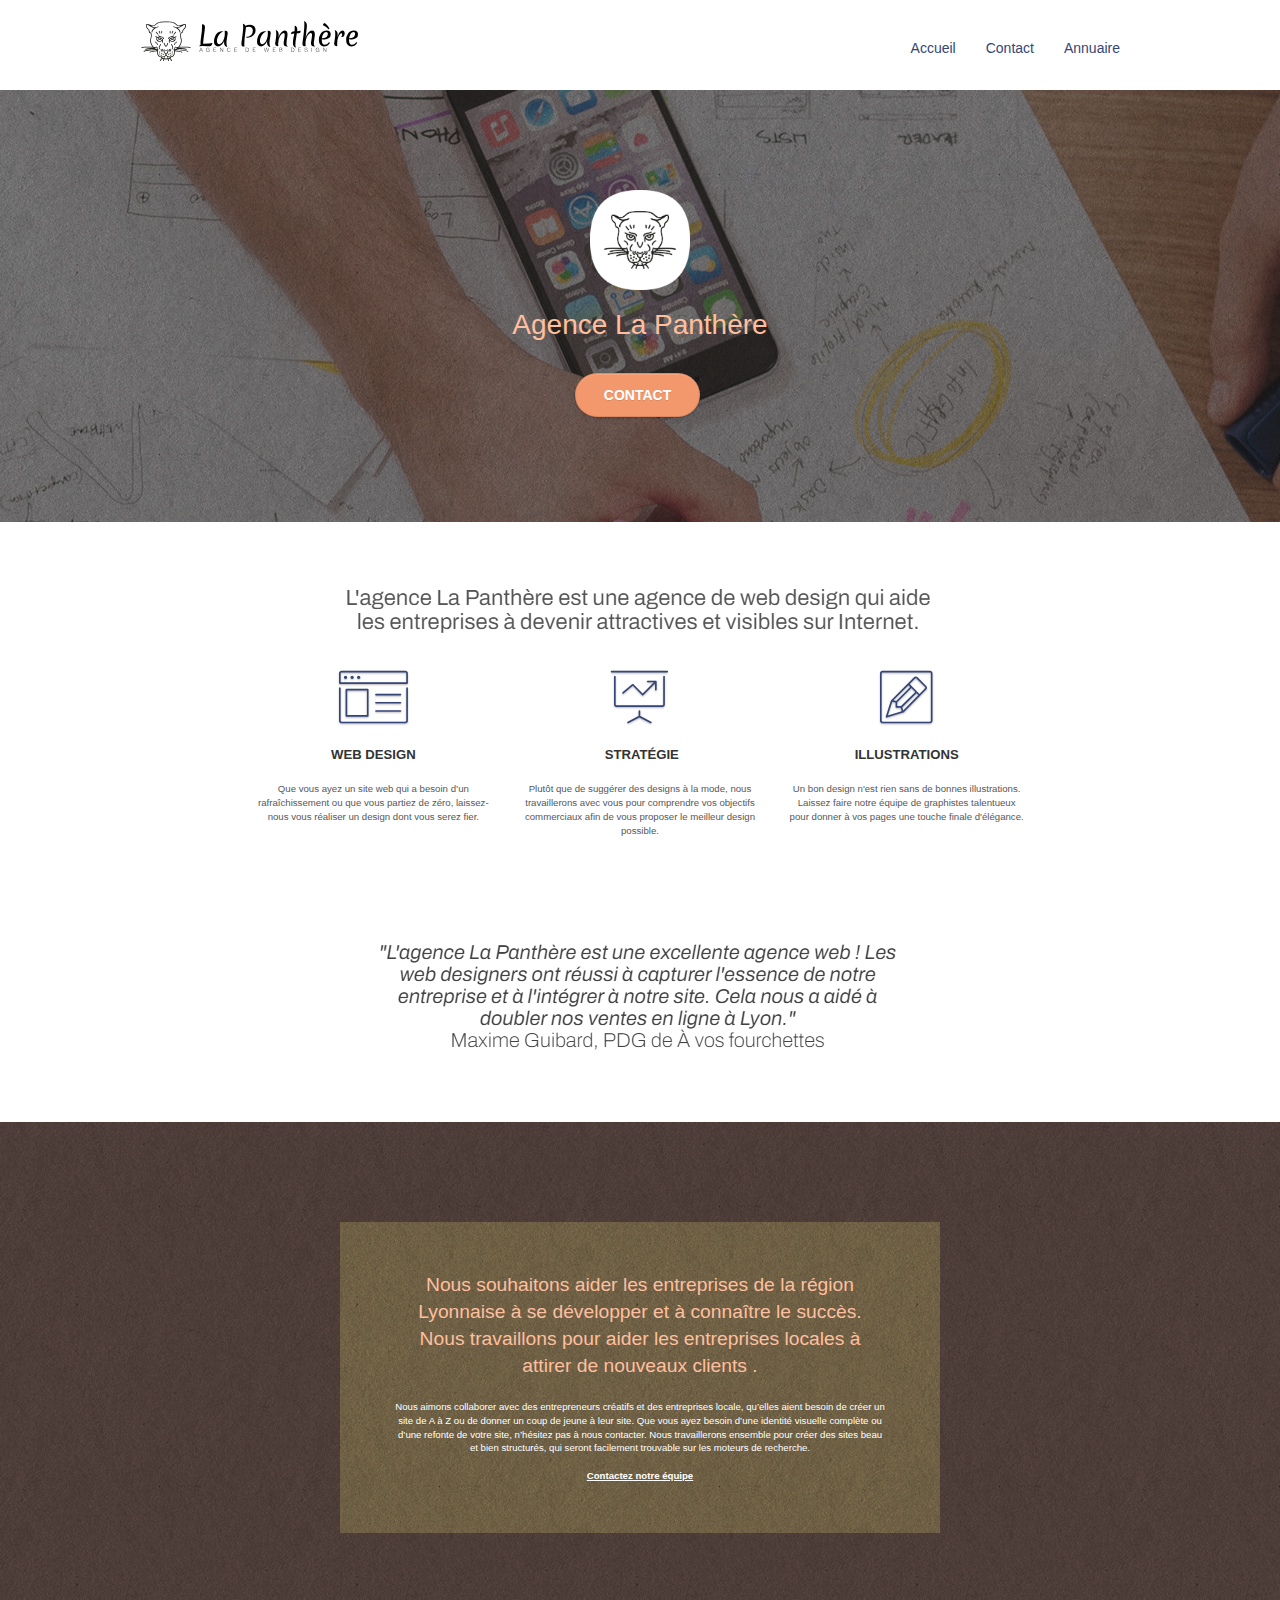
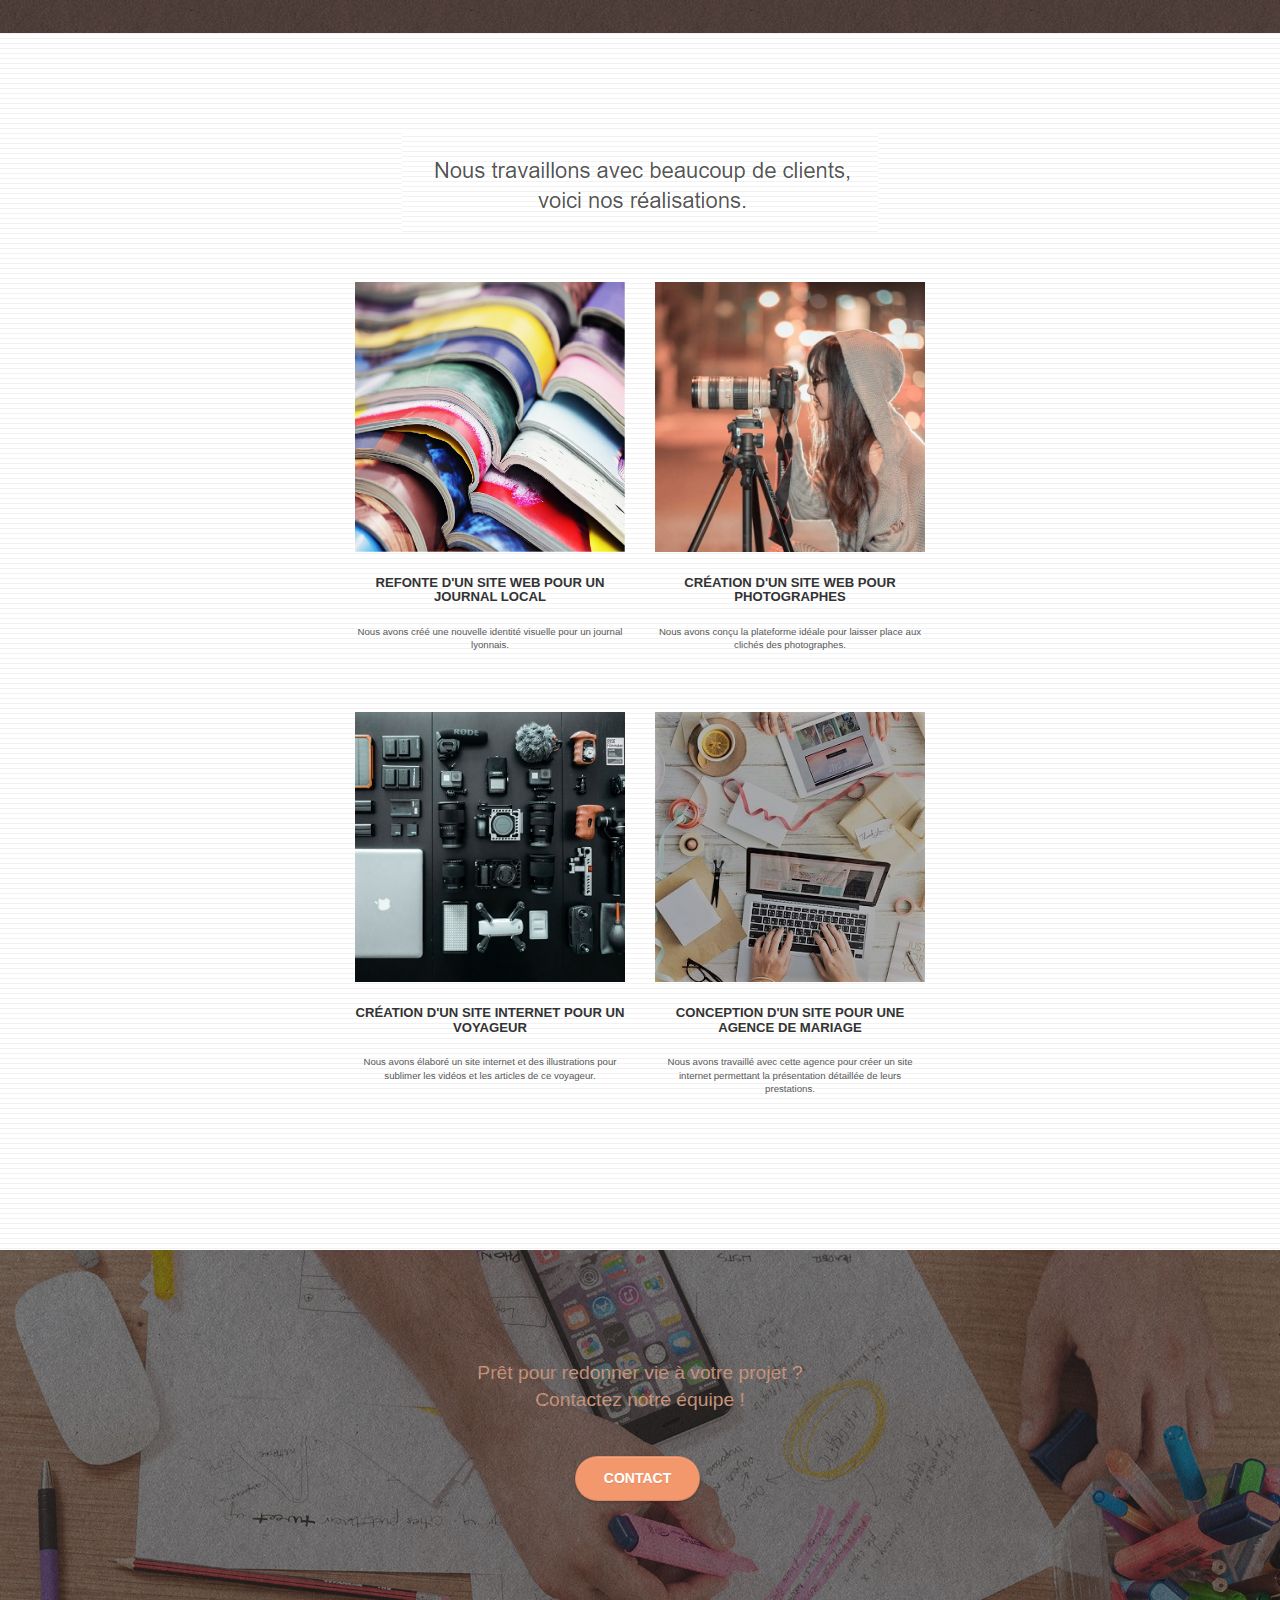
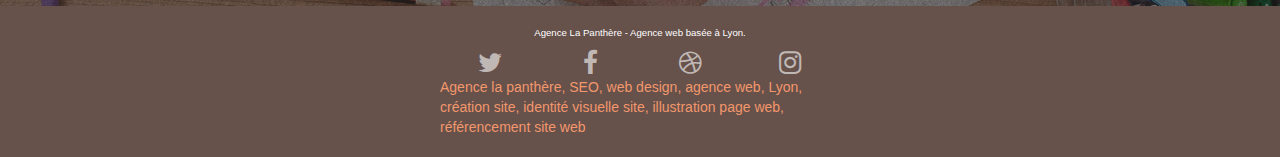
==== index.html @ 4d84f407 "first commit" ====
<!doctype html>
<html lang="Default">
<head>
    <meta charset="utf-8">
    <meta name="keywords" content="agence la panthère, seo, web design, agence web, Lyon, création site, identité visuelle site, illustration page web, référencement site web">
    <meta name="description" content="">
    <meta name="viewport" content="width=device-width, initial-scale=1.0, viewport-fit=cover">
    <link rel="shortcut icon" type="image/png" href="favicon.jpg">
  
	<link rel="stylesheet" type="text/css" href="./css/bootstrap.css">
	<link rel="stylesheet" type="text/css" href="./css/font-awesome.css">
	<link rel="stylesheet" type="text/css" href="./css/et-line.css">
	<link rel="stylesheet" type="text/css" href="style.css">
    
	<script src="./js/jquery-2.1.0.js"></script>
	<script src="./js/bootstrap.js"></script>
	<script src="./js/blocs.js"></script>
	<script src="./js/jquery.touchSwipe.js" defer></script>
	<script src="./js/gmaps.js"></script>
	<script type="application/ld+json">
		{
		  "@context": "https://schema.org",
		  "@type": "ProfessionalService",
		  "image": [
			"img/4.png",
			"img/logo.png"
		   ],
		  "name": "Agence La Panthère",
		  "address": {
			"@type": "PostalAddress",
			"streetAddress": "2 place Sathonay",
			"addressLocality": "Lyon",
			"addressRegion": "Rhônes-Alpes",
			"postalCode": "69001",
			"addressCountry": "France"
		  },
		  "review": {
			"@type": "Review",
			"reviewRating": {
			  "@type": "Rating",
			  "ratingValue": "4",
			  "bestRating": "5"
			},
			"author": {
			  "@type": "Person",
			  "name": "Mathilde Houbart"
			}
		  },
		  "geo": {
			"@type": "GeoCoordinates",
			"latitude": 45.769423,
			"longitude": 4.830164
		  },
		  "url": "https://osmolite.github.io/Projet-La-Panth-re-P4/",
		  "telephone": "+33652643589",
		  "openingHoursSpecification": [
			{
			  "@type": "OpeningHoursSpecification",
			  "dayOfWeek": [
				"Monday",
				"Tuesday",
				"Wednesday",
				"Thursday",
				"Friday"
			  ],
			  "opens": "9:00",
			  "closes": "18:00"
			}
		  ]
		}
		</script>

    <title>Agence la panthère - Web design en région Lyonnaise</title>
	<meta name="description" content="L'agence la panthère est une agence de web design qui aide les entreprises à devenir attractives et visibles sur internet." />

    
<!-- Analytics -->
 
<!-- Analytics END -->
    
</head>

<body class="page-container">
    
<!-- bloc-0 -->
<header class="bloc bgc-white l-bloc " id="bloc-0">
	<div class="container bloc-sm">

		<nav class="navbar row">
			<div class="navbar-header">
				<a class="lien" class="navbar-brand" href="index.html"><img src="img/agence-la-panthere-monochrome.svg" alt="paris web design logo agence web meilleure agence" height="40" /></a>
				<button id="nav-toggle" type="button" class="ui-navbar-toggle navbar-toggle" data-toggle="collapse" data-target=".navbar-1">
					<span class="sr-only">Toggle navigation</span><span class="icon-bar"></span><span class="icon-bar"></span><span class="icon-bar"></span>
				</button>
			</div>
			<div class="collapse navbar-collapse navbar-1 special-dropdown-nav">
				<ul class="site-navigation nav navbar-nav">
					<li>
						<a class="lientop" href="index.html">Accueil</a>
					</li>
					<li>
						<a class="lientop" href="contact.html">Contact</a>
					</li>
					<li>
						<a class="lientop" href="annuaire.html">Annuaire</a>
					</li>
				</ul>
			</div>
		</nav>
	</div>
</header>
<!-- bloc-0 END -->

<!-- bloc-1-presentation -->
<main>
<section class="bloc bgc-dark-slate-blue bg-banniere d-bloc bg-t-edge bloc-bg-texture texture-paper b-parallax" id="bloc-1-hero">
	<div class="container bloc-lg">
		<div class="row tight-width-whitespace">
			<div class="col-sm-12">
				<img src="img/logo.png" class="center-block image-resize-mode" width="100" alt="Agence La Panthère, agence web paris, création logo paris" />
				<h1 class="text-center hero-bloc-text tc-white ">
					Agence La Panthère
				</h1>
				<div class="text-center">
					<a href="contact.html" class="btn btn-lg btn-clean btn-rd cta-hero btn-atomic-tangerine" id="cta-hero">Contact</a>
				</div>
			</div>
		</div>
	</div>
</section>
<!-- bloc-1-presentation END -->

<!-- bloc-2-services -->
<section class="bloc bgc-white l-bloc" id="bloc-2-services">
	<div class="container bloc-md">
		<div class="row">
			<div class="col-sm-12 text-center">
				<img class="tailleresponsive" alt="agence web, agence web paris, web design paris, stratégie web" src="img/title.png" />
			</div>
		</div>
		<div class="row voffset-lg med-width-whitespace">
			<div class="col-sm-4">
				<div class="text-center">
					<span class="et-icon-browser sm-shadow icon-dark-slate-blue icons icon-lg"></span>
				</div>
				<h3 class="mg-md text-center">
					Web design
				</h3>
				<p class="text-center ">
					Que vous ayez un site web qui a besoin d&rsquo;un rafraîchissement ou que vous partiez de zéro, laissez-nous vous réaliser un design dont vous serez fier.
				</p>
			</div>
			<div class="col-sm-4">
				<div class="text-center">
					<span class="et-icon-presentation sm-shadow icon-dark-slate-blue icons icon-lg"></span>
				</div>
				<h3 class="mg-md text-center">
					&nbsp;Stratégie
				</h3>
				<p class="text-center ">
					Plutôt que de suggérer des designs à la mode, nous travaillerons avec vous pour comprendre vos objectifs commerciaux afin de vous proposer le meilleur design possible.<br>
				</p>
			</div>
			<div class="col-sm-4">
				<div class="text-center">
					<span class="et-icon-edit sm-shadow icon-dark-slate-blue icons icon-lg"></span>
				</div>
				<h3 class="mg-md text-center">
					Illustrations
				</h3>
				<p class="text-center ">
					Un bon design n'est rien sans de bonnes illustrations. Laissez faire notre équipe de graphistes talentueux pour donner à vos pages une touche finale d'élégance.
				</p>
			</div>
		</div>
		<div class="row voffset-lg voffset">
			<div class="col-xs-12 col-md-8 col-md-offset-2 text-center">
				<img class="tailleresponsive" alt="agence web, agence web paris, web design paris, stratégie web" src="img/citation.png" />

			</div>
		</div>
	</div>
</section>
<!-- bloc-2-services END -->

<!-- bloc-3-what-i-do -->
<section class="bloc tc-white bgc-atomic-tangerine bg-presentation d-bloc bloc-bg-texture texture-paper b-parallax" id="bloc-3-what-i-do">
	<div class="container bloc-lg">
		<div class="row tight-width-whitespace black-background">
			<div class="col-sm-12">
				<h2 class="mg-md text-center tc-white">
					Nous souhaitons aider les entreprises de la région Lyonnaise à se développer et à connaître le succès. Nous travaillons pour aider les entreprises locales à attirer de nouveaux clients .<br>
				</h2>
				<p class="text-center white">
					Nous aimons collaborer avec des entrepreneurs créatifs et des entreprises locale, qu’elles aient besoin de créer un site de A à Z ou de donner un coup de jeune à leur site. Que vous ayez besoin d’une identité visuelle complète ou d’une refonte de votre site, n’hésitez pas à nous contacter. Nous travaillerons ensemble pour créer des sites beau et bien structurés, qui seront facilement trouvable sur les moteurs de recherche. <br><br><a class="ltc-white bold-link" href="contact.html">Contactez notre équipe</a><br>
				</p>
			</div>
		</div>
	</div>
</section>
<!-- bloc-3-what-i-do END -->

<!-- bloc-4-portfolio -->
<section class="bloc bgc-white bg-lines-h2-bg bg-repeat l-bloc" id="bloc-4-portfolio">
	<div class="container bloc-lg">
		<div class="row">
			<div class="col-sm-12 text-center">
				<img class="tailleresponsive" alt="agence web, agence web paris, web design paris, stratégie web" src="img/title2.png" />
			</div>
		</div>
		<div class="row tight-width-whitespace portfolio-row">
			<div class="col-sm-6">
				<a href="#" data-lightbox="img/1.jpg" data-gallery-id="gallery-1" data-caption="Refonte d'un site web pour un journal local" data-frame="snapshot-lb"><img src="img/1.jpg" alt="paris web design logo agence web meilleure agence et refonte site web journal" class="img-responsive portfolio-thumb" /></a>
				<h3 class="mg-md text-center">
					Refonte d'un site web pour un journal local
				</h3>
				<p class="text-center">
					Nous avons créé une nouvelle identité visuelle pour un journal lyonnais.
				</p>
			</div>
			<div class="col-sm-6">
				<a href="#" data-lightbox="img/2.jpg" data-gallery-id="gallery-1" data-caption="Création d'un site web pour photographes" data-frame="snapshot-lb"><img src="img/2.jpg" class="img-responsive portfolio-thumb" alt="paris web design logo agence web meilleure agence, Création d'un site web pour photographes" /></a>
				<h3 class="mg-md text-center">
					Création d'un site web pour photographes
				</h3>
				<p class="text-center">
					Nous avons conçu la plateforme idéale pour laisser place aux clichés des photographes.
				</p>
			</div>
		</div>
		<div class="row tight-width-whitespace portfolio-row">
			<div class="col-sm-6">
				<a href="#" data-lightbox="img/3.png" data-gallery-id="gallery-1" data-caption="Création d'un site internet pour un voyageur" data-frame="snapshot-lb"><img src="img/3.bmp" class="tailleresponsive img-responsive portfolio-thumb" alt="paris web design logo agence web meilleure agence, Création d'un site web pour voyageur"/></a>
				<h3 class="mg-md text-center">
					Création d'un site internet pour un voyageur
				</h3>
				<p class="text-center">
					Nous avons élaboré un site internet et des illustrations pour sublimer les vidéos et les articles de ce voyageur.
				</p>
			</div>
			<div class="col-sm-6">
				<a href="#" data-lightbox="img/4.png" data-gallery-id="gallery-1" data-caption="Conception d'un site pour une agence de mariage" data-frame="snapshot-lb"><img src="img/4.bmp" class="tailleresponsive img-responsive portfolio-thumb" alt="paris web design logo agence web meilleure agence, Création d'un site web pour agence de mariage" /></a>
				<h3 class="mg-md text-center">
					Conception d'un site pour une agence de mariage
				</h3>
				<p class="text-center">
					Nous avons travaillé avec cette agence pour créer un site internet permettant la présentation détaillée de leurs prestations.
				</p>
			</div>
		</div>
	</div>
</section>
<!-- bloc-4-portfolio END -->

<!-- bloc-5-cta -->
<section class="bloc bgc-dark-slate-blue bg-banniere d-bloc bloc-bg-texture texture-paper" id="bloc-5-cta">
	<div class="container bloc-lg">
		<div class="row">
			<h2 class="mg-md text-center tc-white">
				Prêt pour redonner vie à votre projet ?<br>Contactez notre équipe !
			</h2>
			<div class="col-sm-12 text-center">
				<a href="contact.html" class="btn btn-atomic-tangerine btn-clean btn-rd btn-lg cta-hero">Contact</a>
			</div>
		</div>
	</div>
</section>
</main>
<!-- bloc-5-cta END -->

<!-- Footer - bloc-8 -->
<footer class="bloc bgc-atomic-tangerine d-bloc" id="bloc-8">
	<div class="container bloc-sm">
		<div class="row">
			<div class="col-sm-12">
				<p class="text-center white">
					Agence La Panthère - Agence web basée à Lyon.<br>
				</p>
				<div class="row row-no-gutters social">
					<div class="col-sm-3">
						<div class="text-center">
							<a class="social" href="index.html"><span class="fa fa-twitter icon-md"></span></a>
						</div>
					</div>
					<div class="col-sm-3">
						<div class="text-center">
							<a class="social" href="index.html"><span class="fa fa-facebook icon-md"></span></a>
						</div>
					</div>
					<div class="col-sm-3">
						<div class="text-center">
							<a class="social" href="index.html"><span class="fa fa-dribbble icon-md"></span></a>
						</div>
					</div>
					<div class="col-sm-3">
						<div class="text-center">
							<a class="social" href="index.html"><span class="fa fa-instagram icon-md"></span></a>
						</div>
					</div>
					<div class="keywords" style="color:#F3976C;">Agence la panthère, SEO, web design, agence web, Lyon, création site, identité visuelle site, illustration page web, référencement site web</div>
				</div>
			</div>
		</div>
	</div>
</footer>
<!-- Footer - bloc-8 END -->


<!-- Principal conteneur END -->
    

</body>
</html>
---- css/et-line.css ----
@font-face {
    font-family: et-line;
    src: url(../fonts/et-line.eot);
    src: url(../fonts/et-line.eot?#iefix) format('embedded-opentype'), url(../fonts/et-line.woff) format('woff'), url(../fonts/et-line.ttf) format('truetype'), url(../fonts/et-line.svg#et-line) format('svg');
    font-weight: 400;
    font-style: normal
}

.et-icon-adjustments,
.et-icon-alarmclock,
.et-icon-anchor,
.et-icon-aperture,
.et-icon-attachment,
.et-icon-bargraph,
.et-icon-basket,
.et-icon-beaker,
.et-icon-bike,
.et-icon-book-open,
.et-icon-briefcase,
.et-icon-browser,
.et-icon-calendar,
.et-icon-camera,
.et-icon-caution,
.et-icon-chat,
.et-icon-circle-compass,
.et-icon-clipboard,
.et-icon-clock,
.et-icon-cloud,
.et-icon-compass,
.et-icon-desktop,
.et-icon-dial,
.et-icon-document,
.et-icon-documents,
.et-icon-download,
.et-icon-dribbble,
.et-icon-edit,
.et-icon-envelope,
.et-icon-expand,
.et-icon-facebook,
.et-icon-flag,
.et-icon-focus,
.et-icon-gears,
.et-icon-genius,
.et-icon-gift,
.et-icon-global,
.et-icon-globe,
.et-icon-googleplus,
.et-icon-grid,
.et-icon-happy,
.et-icon-hazardous,
.et-icon-heart,
.et-icon-hotairballoon,
.et-icon-hourglass,
.et-icon-key,
.et-icon-laptop,
.et-icon-layers,
.et-icon-lifesaver,
.et-icon-lightbulb,
.et-icon-linegraph,
.et-icon-linkedin,
.et-icon-lock,
.et-icon-magnifying-glass,
.et-icon-map,
.et-icon-map-pin,
.et-icon-megaphone,
.et-icon-mic,
.et-icon-mobile,
.et-icon-newspaper,
.et-icon-notebook,
.et-icon-paintbrush,
.et-icon-paperclip,
.et-icon-pencil,
.et-icon-phone,
.et-icon-picture,
.et-icon-pictures,
.et-icon-piechart,
.et-icon-presentation,
.et-icon-pricetags,
.et-icon-printer,
.et-icon-profile-female,
.et-icon-profile-male,
.et-icon-puzzle,
.et-icon-quote,
.et-icon-recycle,
.et-icon-refresh,
.et-icon-ribbon,
.et-icon-rss,
.et-icon-sad,
.et-icon-scissors,
.et-icon-scope,
.et-icon-search,
.et-icon-shield,
.et-icon-speedometer,
.et-icon-strategy,
.et-icon-streetsign,
.et-icon-tablet,
.et-icon-target,
.et-icon-telescope,
.et-icon-toolbox,
.et-icon-tools,
.et-icon-tools-2,
.et-icon-trophy,
.et-icon-tumblr,
.et-icon-twitter,
.et-icon-upload,
.et-icon-video,
.et-icon-wallet,
.et-icon-wine {
    font-family: et-line;
    speak: none;
    font-style: normal;
    font-weight: 400;
    font-variant: normal;
    text-transform: none;
    line-height: 1;
    -webkit-font-smoothing: antialiased;
    -moz-osx-font-smoothing: grayscale;
    display: inline-block
}

.et-icon-mobile:before {
    content: "\e000"
}

.et-icon-laptop:before {
    content: "\e001"
}

.et-icon-desktop:before {
    content: "\e002"
}

.et-icon-tablet:before {
    content: "\e003"
}

.et-icon-phone:before {
    content: "\e004"
}

.et-icon-document:before {
    content: "\e005"
}

.et-icon-documents:before {
    content: "\e006"
}

.et-icon-search:before {
    content: "\e007"
}

.et-icon-clipboard:before {
    content: "\e008"
}

.et-icon-newspaper:before {
    content: "\e009"
}

.et-icon-notebook:before {
    content: "\e00a"
}

.et-icon-book-open:before {
    content: "\e00b"
}

.et-icon-browser:before {
    content: "\e00c"
}

.et-icon-calendar:before {
    content: "\e00d"
}

.et-icon-presentation:before {
    content: "\e00e"
}

.et-icon-picture:before {
    content: "\e00f"
}

.et-icon-pictures:before {
    content: "\e010"
}

.et-icon-video:before {
    content: "\e011"
}

.et-icon-camera:before {
    content: "\e012"
}

.et-icon-printer:before {
    content: "\e013"
}

.et-icon-toolbox:before {
    content: "\e014"
}

.et-icon-briefcase:before {
    content: "\e015"
}

.et-icon-wallet:before {
    content: "\e016"
}

.et-icon-gift:before {
    content: "\e017"
}

.et-icon-bargraph:before {
    content: "\e018"
}

.et-icon-grid:before {
    content: "\e019"
}

.et-icon-expand:before {
    content: "\e01a"
}

.et-icon-focus:before {
    content: "\e01b"
}

.et-icon-edit:before {
    content: "\e01c"
}

.et-icon-adjustments:before {
    content: "\e01d"
}

.et-icon-ribbon:before {
    content: "\e01e"
}

.et-icon-hourglass:before {
    content: "\e01f"
}

.et-icon-lock:before {
    content: "\e020"
}

.et-icon-megaphone:before {
    content: "\e021"
}

.et-icon-shield:before {
    content: "\e022"
}

.et-icon-trophy:before {
    content: "\e023"
}

.et-icon-flag:before {
    content: "\e024"
}

.et-icon-map:before {
    content: "\e025"
}

.et-icon-puzzle:before {
    content: "\e026"
}

.et-icon-basket:before {
    content: "\e027"
}

.et-icon-envelope:before {
    content: "\e028"
}

.et-icon-streetsign:before {
    content: "\e029"
}

.et-icon-telescope:before {
    content: "\e02a"
}

.et-icon-gears:before {
    content: "\e02b"
}

.et-icon-key:before {
    content: "\e02c"
}

.et-icon-paperclip:before {
    content: "\e02d"
}

.et-icon-attachment:before {
    content: "\e02e"
}

.et-icon-pricetags:before {
    content: "\e02f"
}

.et-icon-lightbulb:before {
    content: "\e030"
}

.et-icon-layers:before {
    content: "\e031"
}

.et-icon-pencil:before {
    content: "\e032"
}

.et-icon-tools:before {
    content: "\e033"
}

.et-icon-tools-2:before {
    content: "\e034"
}

.et-icon-scissors:before {
    content: "\e035"
}

.et-icon-paintbrush:before {
    content: "\e036"
}

.et-icon-magnifying-glass:before {
    content: "\e037"
}

.et-icon-circle-compass:before {
    content: "\e038"
}

.et-icon-linegraph:before {
    content: "\e039"
}

.et-icon-mic:before {
    content: "\e03a"
}

.et-icon-strategy:before {
    content: "\e03b"
}

.et-icon-beaker:before {
    content: "\e03c"
}

.et-icon-caution:before {
    content: "\e03d"
}

.et-icon-recycle:before {
    content: "\e03e"
}

.et-icon-anchor:before {
    content: "\e03f"
}

.et-icon-profile-male:before {
    content: "\e040"
}

.et-icon-profile-female:before {
    content: "\e041"
}

.et-icon-bike:before {
    content: "\e042"
}

.et-icon-wine:before {
    content: "\e043"
}

.et-icon-hotairballoon:before {
    content: "\e044"
}

.et-icon-globe:before {
    content: "\e045"
}

.et-icon-genius:before {
    content: "\e046"
}

.et-icon-map-pin:before {
    content: "\e047"
}

.et-icon-dial:before {
    content: "\e048"
}

.et-icon-chat:before {
    content: "\e049"
}

.et-icon-heart:before {
    content: "\e04a"
}

.et-icon-cloud:before {
    content: "\e04b"
}

.et-icon-upload:before {
    content: "\e04c"
}

.et-icon-download:before {
    content: "\e04d"
}

.et-icon-target:before {
    content: "\e04e"
}

.et-icon-hazardous:before {
    content: "\e04f"
}

.et-icon-piechart:before {
    content: "\e050"
}

.et-icon-speedometer:before {
    content: "\e051"
}

.et-icon-global:before {
    content: "\e052"
}

.et-icon-compass:before {
    content: "\e053"
}

.et-icon-lifesaver:before {
    content: "\e054"
}

.et-icon-clock:before {
    content: "\e055"
}

.et-icon-aperture:before {
    content: "\e056"
}

.et-icon-quote:before {
    content: "\e057"
}

.et-icon-scope:before {
    content: "\e058"
}

.et-icon-alarmclock:before {
    content: "\e059"
}

.et-icon-refresh:before {
    content: "\e05a"
}

.et-icon-happy:before {
    content: "\e05b"
}

.et-icon-sad:before {
    content: "\e05c"
}

.et-icon-facebook:before {
    content: "\e05d"
}

.et-icon-twitter:before {
    content: "\e05e"
}

.et-icon-googleplus:before {
    content: "\e05f"
}

.et-icon-rss:before {
    content: "\e060"
}

.et-icon-tumblr:before {
    content: "\e061"
}

.et-icon-linkedin:before {
    content: "\e062"
}

.et-icon-dribbble:before {
    content: "\e063"
}
---- style.css ----
body{margin:0;padding:0;background:#FFF;overflow-x:hidden;-webkit-font-smoothing:antialiased;-moz-osx-font-smoothing:grayscale}a,button{transition:all .3s ease-in-out;outline:none!important}.titrelien{font-size:1.563em;color:#d17245}.lien{color:#fff}.lientop{color:#364577}.lientop:hover{color:#364577;text-decoration:underline;cursor:pointer}.lien:hover{color:#FFF;text-decoration:underline;cursor:pointer}.nav>li>a:hover,.nav>li>a:focus{text-decoration:underline}a:hover{text-decoration:underline;cursor:pointer}#page-loading-blocs-notifaction{position:fixed;top:0;bottom:0;width:100%;z-index:100000;background:#FFF url(img/pageload-spinner.gif) no-repeat center center}.bloc{width:100%;clear:both;background:50% 50% no-repeat;padding:0 50px;-webkit-background-size:cover;-moz-background-size:cover;-o-background-size:cover;background-size:cover;position:relative}.bloc .container{padding-left:0;padding-right:0}.bloc-lg{padding:100px 50px}.bloc-md{padding:50px}.bloc-sm{padding:20px 50px}.bg-center,.bg-l-edge,.bg-r-edge,.bg-t-edge,.bg-b-edge,.bg-tl-edge,.bg-bl-edge,.bg-tr-edge,.bg-br-edge,.bg-repeat{-webkit-background-size:auto!important;-moz-background-size:auto!important;-o-background-size:auto!important;background-size:auto!important}.bg-repeat{background:repeat}.bg-t-edge{background:top no-repeat}.bloc-bg-texture::before{content:"";background-size:2px 2px;position:absolute;top:0;bottom:0;left:0;right:0}.texture-paper::before{background:url(img/texture-paper.png);background-size:280px 280px}.b-parallax{background-attachment:fixed}.d-bloc{color:rgba(255,255,255,.7)}.d-bloc button:hover{color:rgba(255,255,255,.9)}.d-bloc .icon-round,.d-bloc .icon-square,.d-bloc .icon-rounded,.d-bloc .icon-semi-rounded-a,.d-bloc .icon-semi-rounded-b{border-color:rgba(255,255,255,.9)}.d-bloc .divider-h span{border-color:rgba(255,255,255,.2)}.d-bloc .a-btn,.d-bloc .navbar a,.d-bloc .navbar-brand,.d-bloc a .icon-sm,.d-bloc a .icon-md,.d-bloc a .icon-lg,.d-bloc a .icon-xl,.d-bloc h1 a,.d-bloc h2 a,.d-bloc h3 a,.d-bloc h4 a,.d-bloc h5 a,.d-bloc h6 a,.d-bloc p a{color:rgba(255,255,255,.6)}.d-bloc .a-btn:hover,.d-bloc .navbar a:hover,.d-bloc .navbar-brand:hover,.d-bloc a:hover .icon-sm,.d-bloc a:hover .icon-md,.d-bloc a:hover .icon-lg,.d-bloc a:hover .icon-xl,.d-bloc h1 a:hover,.d-bloc h2 a:hover,.d-bloc h3 a:hover,.d-bloc h4 a:hover,.d-bloc h5 a:hover,.d-bloc h6 a:hover,.d-bloc p a:hover{color:rgba(255,255,255,1)}.d-bloc .navbar-toggle .icon-bar{background:rgba(255,255,255,1)}.d-bloc .btn-wire,.d-bloc .btn-wire:hover{color:rgba(255,255,255,1);border-color:rgba(255,255,255,1)}.d-bloc .panel{color:rgba(0,0,0,.5)}.d-bloc .panel button:hover{color:rgba(0,0,0,.7)}.d-bloc .panel icon{border-color:rgba(0,0,0,.7)}.d-bloc .panel .divider-h span{border-color:rgba(0,0,0,.1)}.d-bloc .panel .a-btn{color:rgba(0,0,0,.6)}.d-bloc .panel .a-btn:hover{color:rgba(0,0,0,1)}.d-bloc .panel .btn-wire,.d-bloc .panel .btn-wire:hover{color:rgba(0,0,0,.7);border-color:rgba(0,0,0,.3)}.d-bloc .panel,.l-bloc{color:rgba(0,0,0,.5)}.d-bloc .panel button:hover,.l-bloc button:hover{color:rgba(0,0,0,.7)}.l-bloc .icon-round,.l-bloc .icon-square,.l-bloc .icon-rounded,.l-bloc .icon-semi-rounded-a,.l-bloc .icon-semi-rounded-b{border-color:rgba(0,0,0,.7)}.d-bloc .panel .divider-h span,.l-bloc .divider-h span{border-color:rgba(0,0,0,.1)}.d-bloc .panel .a-btn,.l-bloc .a-btn,.l-bloc .navbar-brand,.l-bloc a .icon-sm,.l-bloc a .icon-md,.l-bloc a .icon-lg,.l-bloc a .icon-xl,.l-bloc h1 a,.l-bloc h2 a,.l-bloc h3 a,.l-bloc h4 a,.l-bloc h5 a,.l-bloc h6 a,.l-bloc p a{color:rgba(0,0,0,.6)}.d-bloc .panel .a-btn:hover,.l-bloc .a-btn:hover,.l-bloc .navbar-brand:hover,.l-bloc a:hover .icon-sm,.l-bloc a:hover .icon-md,.l-bloc a:hover .icon-lg,.l-bloc a:hover .icon-xl,.l-bloc h1 a:hover,.l-bloc h2 a:hover,.l-bloc h3 a:hover,.l-bloc h4 a:hover,.l-bloc h5 a:hover,.l-bloc h6 a:hover,.l-bloc p a:hover{color:rgba(0,0,0,1)}.l-bloc .navbar-toggle .icon-bar{color:rgba(0,0,0,.6)}.d-bloc .panel .btn-wire,.d-bloc .panel .btn-wire:hover,.l-bloc .btn-wire,.l-bloc .btn-wire:hover{color:rgba(0,0,0,.7);border-color:rgba(0,0,0,.3)}.voffset{margin-top:30px}.voffset-lg{margin-top:80px}.row-no-gutters{margin-right:0;margin-left:0}.row.row-no-gutters>[class^="col-"],.row.row-no-gutters>[class*=" col-"]{padding-right:0;padding-left:0}#bloc-1-hero h1{font-size:2em}.navbar{margin-bottom:0;z-index:1}.navbar-brand{height:auto;padding:3px 15px;font-size:1.563em;font-weight:400;font-weight:600;line-height:44px}.navbar-brand img{max-height:200px;margin:0 5px 0 0;display:inline}.navbar-brand img[src$=svg]{min-width:100px}.nav-center .navbar-brand img{margin:0}.navbar .nav{padding-top:2px;margin-right:-16px;float:right;z-index:1}.nav>li{float:left;margin-top:4px;font-size:1em}.navbar-nav .open .dropdown-menu>li>a{text-align:inherit}.nav>li a:hover,.nav>li a:focus{background:transparent}.navbar-toggle{margin:10px 10px 0 0;border:0}.navbar-toggle:hover{background:transparent!important}.navbar-toggle .icon-bar{background-color:rgba(0,0,0,.5);width:26px}.nav-invert .navbar .nav{float:left}.nav-invert .navbar-header,.nav-invert .navbar-brand{float:right;position:relative;z-index:2}@media (min-width:768px){.site-navigation{position:absolute;top:50%;right:20px;transform:translate(0,-50%);-webkit-transform:translateY(-50%)}.nav>li .dropdown-menu a,.nav>li .dropdown-menu a:hover{color:#484848}.nav-invert .site-navigation{left:0;right:0}.nav-center{text-align:center}.nav-center .navbar-header{width:100%}.nav-center .navbar-header,.nav-center .navbar-brand,.nav-center .nav>li{float:none;display:inline-block}.nav-center .site-navigation{position:relative;width:100%;right:0;margin-right:0;margin-top:20px}.nav-center.mini-nav .navbar-toggle{float:none;margin:10px auto 0}}.nav>li>.dropdown a{background:none!important;display:block;padding:14px 15px}nav .caret{margin:0 5px}.dropdown-menu .dropdown-menu{top:-8px;left:100%}.dropdown-menu .dropmenu-flow-right{top:100%;left:0;margin-left:-1px;border-top-left-radius:0;border-top-right-radius:0}.dropdown-menu .dropdown span{border:4px solid #000;border-top-color:transparent;border-right-color:transparent;border-bottom-color:transparent;margin:6px -5px 0 0!important;float:right}.mg-md{margin-top:10px;margin-bottom:20px}.mg-lg{margin-top:10px;margin-bottom:40px}.btn{margin:0 5px 5px 0}.btn.pull-right{margin:0 0 5px 5px}.btn-d,.btn-d:hover,.btn-d:focus{color:#FFF;background:rgba(0,0,0,.3)}button{outline:none!important}.btn-rd{border-radius:40px}.btn-clean{border:1px solid rgba(0,0,0,.08);border-bottom-color:rgba(0,0,0,.1);text-shadow:0 1px 0 rgba(0,0,1,.1);box-shadow:0 1px 3px rgba(0,0,1,.25),inset 0 1px 0 0 rgba(255,255,255,.15)}.icon-md{font-size:1.875em!important}.icon-lg{font-size:3.75em!important}.sm-shadow{text-shadow:0 1px 2px rgba(0,0,0,.3)}.panel-sq,.panel-sq .panel-heading,.panel-sq .panel-footer{border-radius:0}.panel-rd{border-radius:30px}.panel-rd .panel-heading{border-radius:29px 29px 0 0}.panel-rd .panel-footer{border-radius:0 0 29px 29px}.form-control{border-color:rgba(0,0,0,.1);box-shadow:none}.scrollToTop{width:40px;height:40px;position:fixed;bottom:20px;right:20px;opacity:0;z-index:500;transition:all .3s ease-in-out}.scrollToTop span{margin-top:6px}.showScrollTop{font-size:.875em;opacity:1}a[data-lightbox]{position:relative;display:block;text-align:center}a[data-lightbox]:hover::before{content:"+";font-family:"HelveticaNeue-Light","Helvetica Neue Light","Helvetica Neue",Helvetica,Arial;font-size:2em;width:50px;height:50px;margin-left:-25px;border-radius:50%;background:rgba(0,0,0,.6);color:#FFF;font-weight:100;z-index:1;position:absolute;top:50%;transform:translateY(-50%);-webkit-transform:translateY(-50%)}a[data-lightbox]:hover img{opacity:.6;-webkit-animation-fill-mode:none;animation-fill-mode:none}#lightbox-modal{display:flex;align-items:center}#lightbox-modal .modal-dialog{width:90%;max-width:900px;margin:0 auto 0}#lightbox-modal .modal-dialog img{max-height:90vh;margin:0 auto}.lightbox-caption{padding:20px;color:#FFF;background:rgba(0,0,0,.5);position:absolute;left:15px;right:15px;bottom:5px}.close-lightbox{color:#FFF;font-size:1.875em;position:absolute;top:20px;right:20px;z-index:20;background:rgba(0,0,0,.5);border:none;line-height:30px;padding:0 9px 5px;opacity:.3}.close-lightbox:hover,.next-lightbox:hover,.prev-lightbox:hover{opacity:1;color:#FFF}.next-lightbox,.prev-lightbox{font-size:1.25em;color:rgba(255,255,255,.9);background:rgba(0,0,0,.5);transition:all .2s ease-in-out;position:absolute;top:45%;z-index:1;opacity:.4}.next-lightbox{padding:6px 8px 1px 13px;right:25px}.prev-lightbox{padding:6px 13px 1px 10px;left:25px}.snapshot-lb .modal-body{padding-bottom:45px}.snapshot-lb .lightbox-caption{padding:0;color:rgba(0,0,0,.5);background:none}h1,h2,h3,h4,h5,h6,p,label,.btn{font-family:"helvetica";font-weight:400;color:#575757}.container{max-width:1000px}.hero-bloc-text{font-size:2.375em}.hero-bloc-text-sub{font-size:2.25em}.statement-bloc-text{line-height:26px;font-style:italic;font-size:1.25em;text-align:center;font-weight:lighter;max-width:520px;margin:auto auto auto auto}p{font-size:.688em}.tight-width-whitespace{max-width:600px;margin:auto auto auto auto}.h1{font-size:1.25em;font-family:"Open Sans"}.cta-hero{margin-top:22px;color:#FFFFFF!important;text-transform:uppercase;padding:12px 28px 12px 28px;font-size:1em;font-weight:700}.social{max-width:400px;margin:auto auto auto auto}h2{font-size:1.375em;line-height:1.4em}h3{font-size:.938em;text-transform:uppercase;font-weight:700;color:#333333!important}.med-width-whitespace{max-width:800px;margin:auto auto auto auto;box-shadow:0 0 0 #000}h1{color:#333333!important}h4{color:#333333!important}.icons{margin-bottom:14px;margin-top:24px}.white{color:#FFFFFF!important}.portfolio-thumb{margin-bottom:24px}.portfolio-row{margin-bottom:44px;margin-top:50px}.avatar{box-shadow:0 4px 9px rgba(0,0,0,.3)}.black-background{background-color:rgba(165,147,99,.7);padding:40px 40px 40px 40px}.bold-link{font-weight:900;text-decoration:underline!important}.bgc-white{background-color:#FFF}.bgc-dark-slate-blue{background-color:#364577}.bgc-atomic-tangerine{background-color:#66514b}.tc-white{color:#FFBF9F!important}.btn-atomic-tangerine{background:#F3976C;color:#FFFFFF!important}.btn-atomic-tangerine:hover{background:#c27956!important;color:#FFFFFF!important}.ltc-white{color:#FFFFFF!important}.ltc-white:hover{color:#cccccc!important}.ltc-atomic-tangerine{color:#F3976C!important}.ltc-atomic-tangerine:hover{color:#c27956!important}.icon-dark-slate-blue{color:#364577!important;border-color:#364577!important}.bg-dots-bg{background-image:url(img/dots-bg.png)}.bg-lines-h2-bg{background-image:url(img/lines-h2-bg.png)}.bg-banniere{background-image:url(img/agence-la-panthere.jpg)}.bg-presentation{background-image:url(img/image-de-presentation.bmp)}@media (max-width:1024px){.bloc{padding-left:20px;padding-right:20px}.bloc.full-width-bloc,.bloc-tile-2.full-width-bloc .container,.bloc-tile-3.full-width-bloc .container,.bloc-tile-4.full-width-bloc .container{padding-left:0;padding-right:0}}@media (max-width:992px) and (min-width:768px){.navbar .nav{max-width:80%}.nav-center.navbar .nav{max-width:100%}}@media only screen and (min-device-width:768px) and (max-device-width:1024px) and (orientation:landscape){.b-parallax{background-attachment:scroll}}@media only screen and (min-device-width:1024px) and (max-device-width:1366px) and (-webkit-min-device-pixel-ratio:1.5){.b-parallax{background-attachment:scroll}}@media (max-width:991px){.container{width:100%}.b-parallax{background-attachment:scroll}.page-container,#hero-bloc{overflow-x:hidden;position:relative}.bloc{padding-left:constant(safe-area-inset-left);padding-right:constant(safe-area-inset-right)}.bloc-group,.bloc-group .bloc{display:block;width:100%}.bloc-fill-screen .fill-bloc-top-edge,.bloc-fill-screen .fill-bloc-bottom-edge{padding:0 20px;padding-left:constant(safe-area-inset-left);padding-right:constant(safe-area-inset-right)}}@media (max-width:767px){.page-container{overflow-x:hidden;position:relative}h1,h2,h3,h4,h5,h6,p,#disqus_thread{padding-left:10px!important;padding-right:10px!important}.b-parallax{background-attachment:scroll}.navbar .nav{padding-top:0;border-top:1px solid rgba(0,0,0,.2);float:none!important}.navbar.row{margin-left:0;margin-right:0}.site-navigation{position:inherit;transform:none;-webkit-transform:none;-ms-transform:none}.nav>li{margin-top:0;border-bottom:1px solid rgba(0,0,0,.1);background:rgba(0,0,0,.05);text-align:left;padding-left:15px;width:100%}.nav>li:hover{background:rgba(0,0,0,.08)}.dropdown .dropdown a .caret{float:none;margin:5px 0 0 10px!important;border:4px solid #000;border-bottom-color:transparent;border-right-color:transparent;border-left-color:transparent}#hero-bloc .navbar .nav{background:rgba(0,0,0,.8)}#hero-bloc .navbar .nav a{color:rgba(255,255,255,.6)}.hero{padding:50px 0}.hero-nav{left:-1px;right:-1px}.navbar-collapse{padding:0;overflow-x:hidden;-webkit-box-shadow:none;box-shadow:none}.navbar-brand img{max-height:40px;width:auto}.nav-invert .navbar-header{float:none;width:100%}.nav-invert .navbar-toggle{float:left;margin-left:10px}.bloc{padding-left:0;padding-right:0}.bloc-xxl,.bloc-xl,.bloc-lg{padding:40px 0}.bloc-sm,.bloc-md{padding-left:0;padding-right:0}.bloc-tile-2 .container,.bloc-tile-3 .container,.bloc-tile-4 .container,.bloc-fill-screen .fill-bloc-top-edge,.bloc-fill-screen .fill-bloc-bottom-edge{padding-left:0;padding-right:0}.a-block{padding:0 10px}.btn-dwn{display:none}.voffset{margin-top:5px}.voffset-md{margin-top:20px}.voffset-lg{margin-top:30px}form{padding:5px}.close-lightbox{display:inline-block}.blocsapp-device-iphone5{background-size:216px 425px;padding-top:60px;width:216px;height:425px}.blocsapp-device-iphone5 img{width:180px;height:320px}}@media (max-width:400px){.bloc{padding-left:0;padding-right:0}}@media (max-width:767px){.bloc-mob-center-text{text-align:center}}
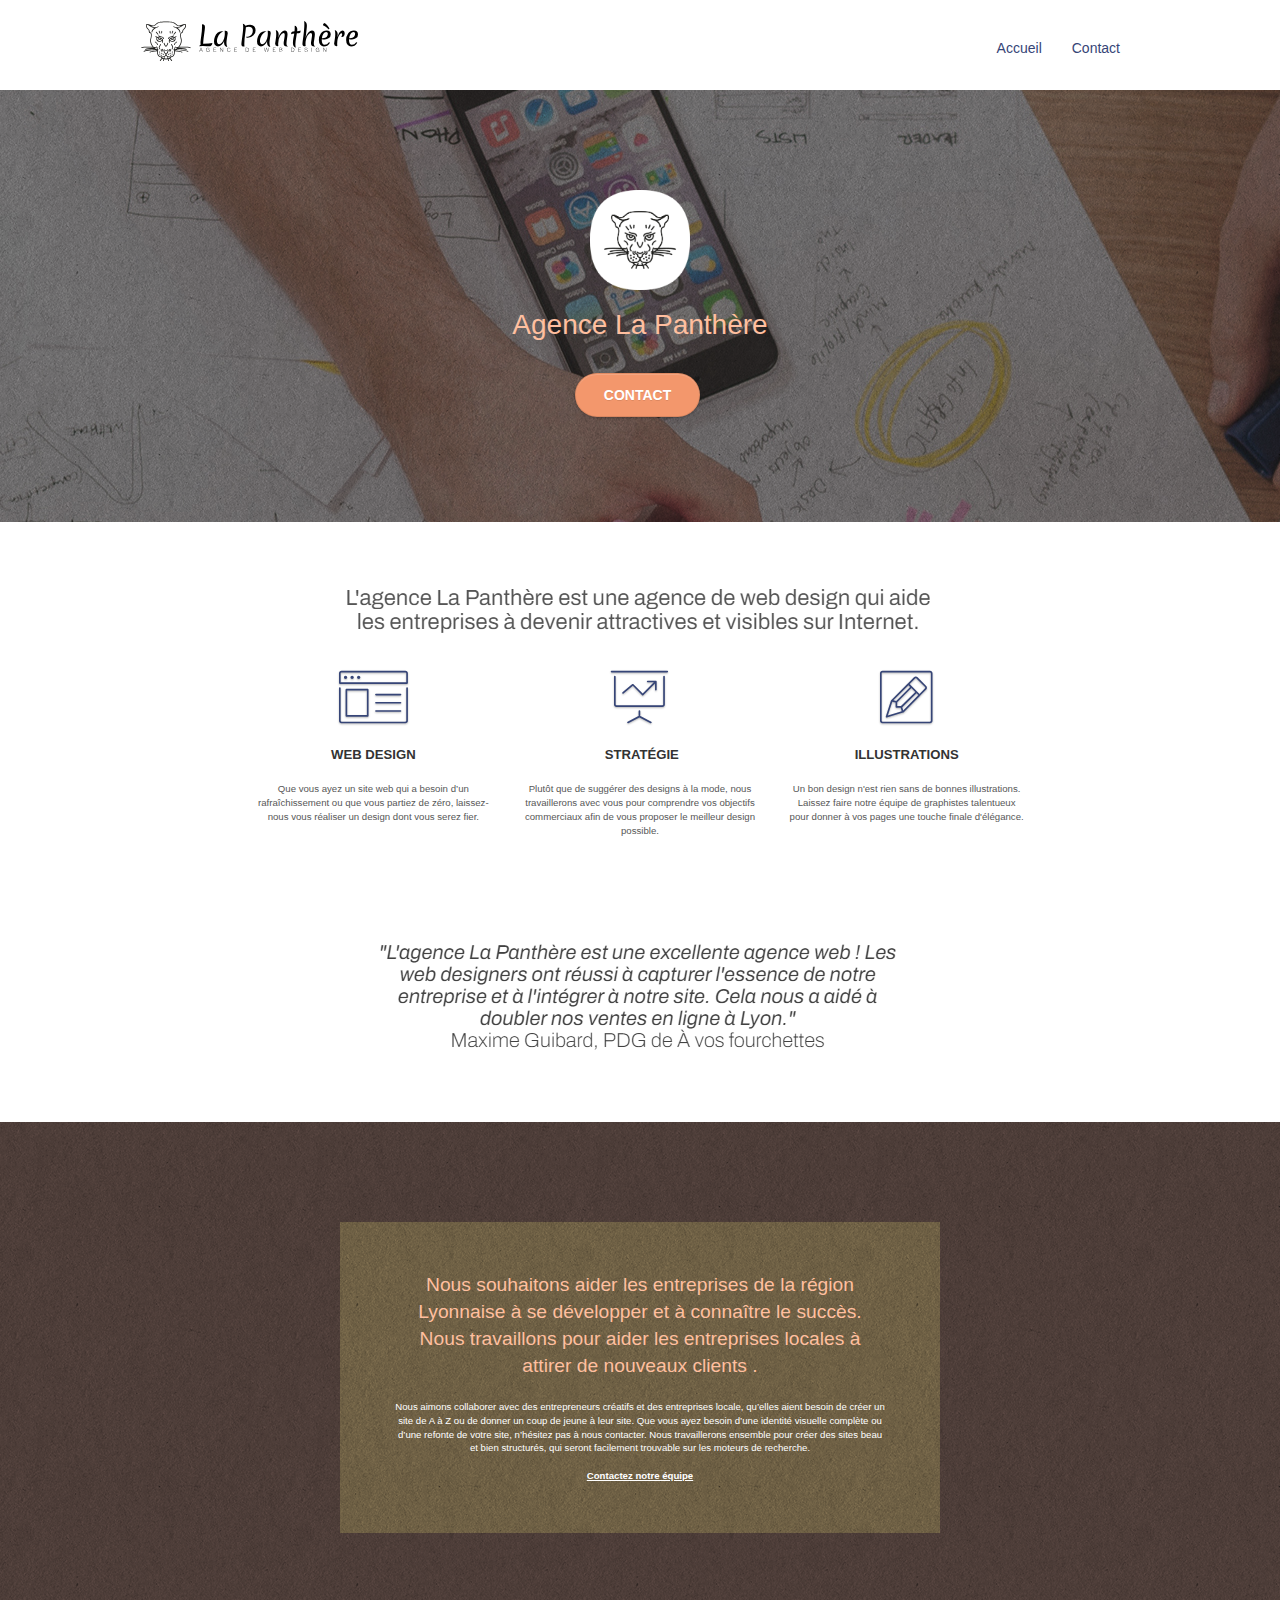
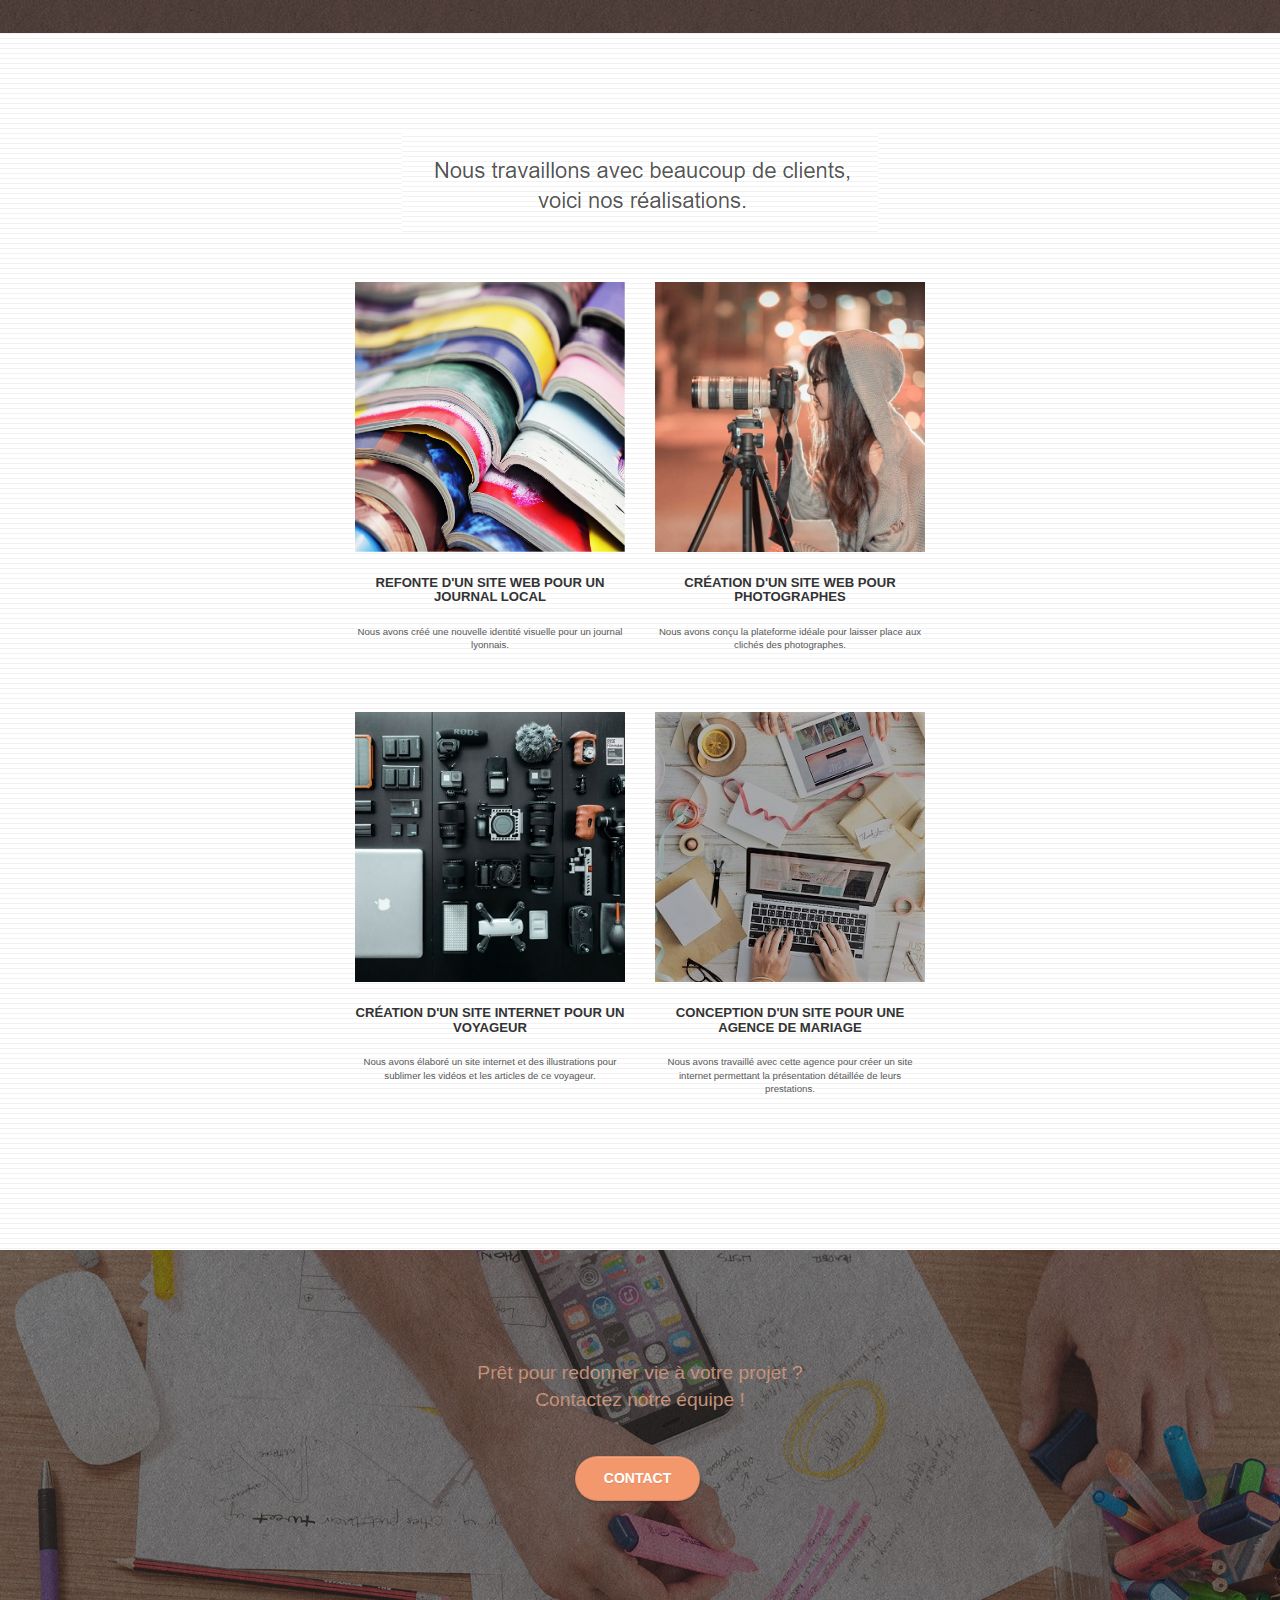
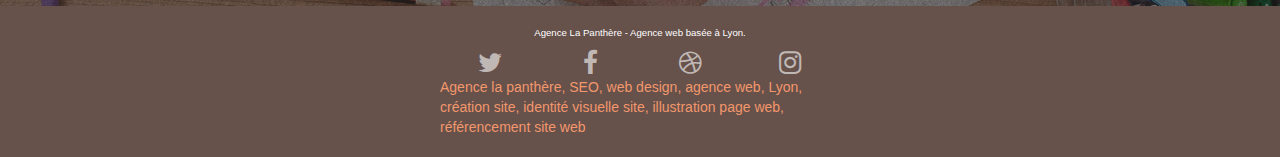
==== commit 9e9f4fb4: "ajout langue fr" ====
--- a/index.html
+++ b/index.html
@@ -1,5 +1,5 @@
 <!doctype html>
-<html lang="Default">
+<html lang="fr">
 <head>
     <meta charset="utf-8">
     <meta name="keywords" content="agence la panthère, seo, web design, agence web, Lyon, création site, identité visuelle site, illustration page web, référencement site web">
@@ -101,9 +101,6 @@
 					<li>
 						<a class="lientop" href="contact.html">Contact</a>
 					</li>
-					<li>
-						<a class="lientop" href="annuaire.html">Annuaire</a>
-					</li>
 				</ul>
 			</div>
 		</nav>
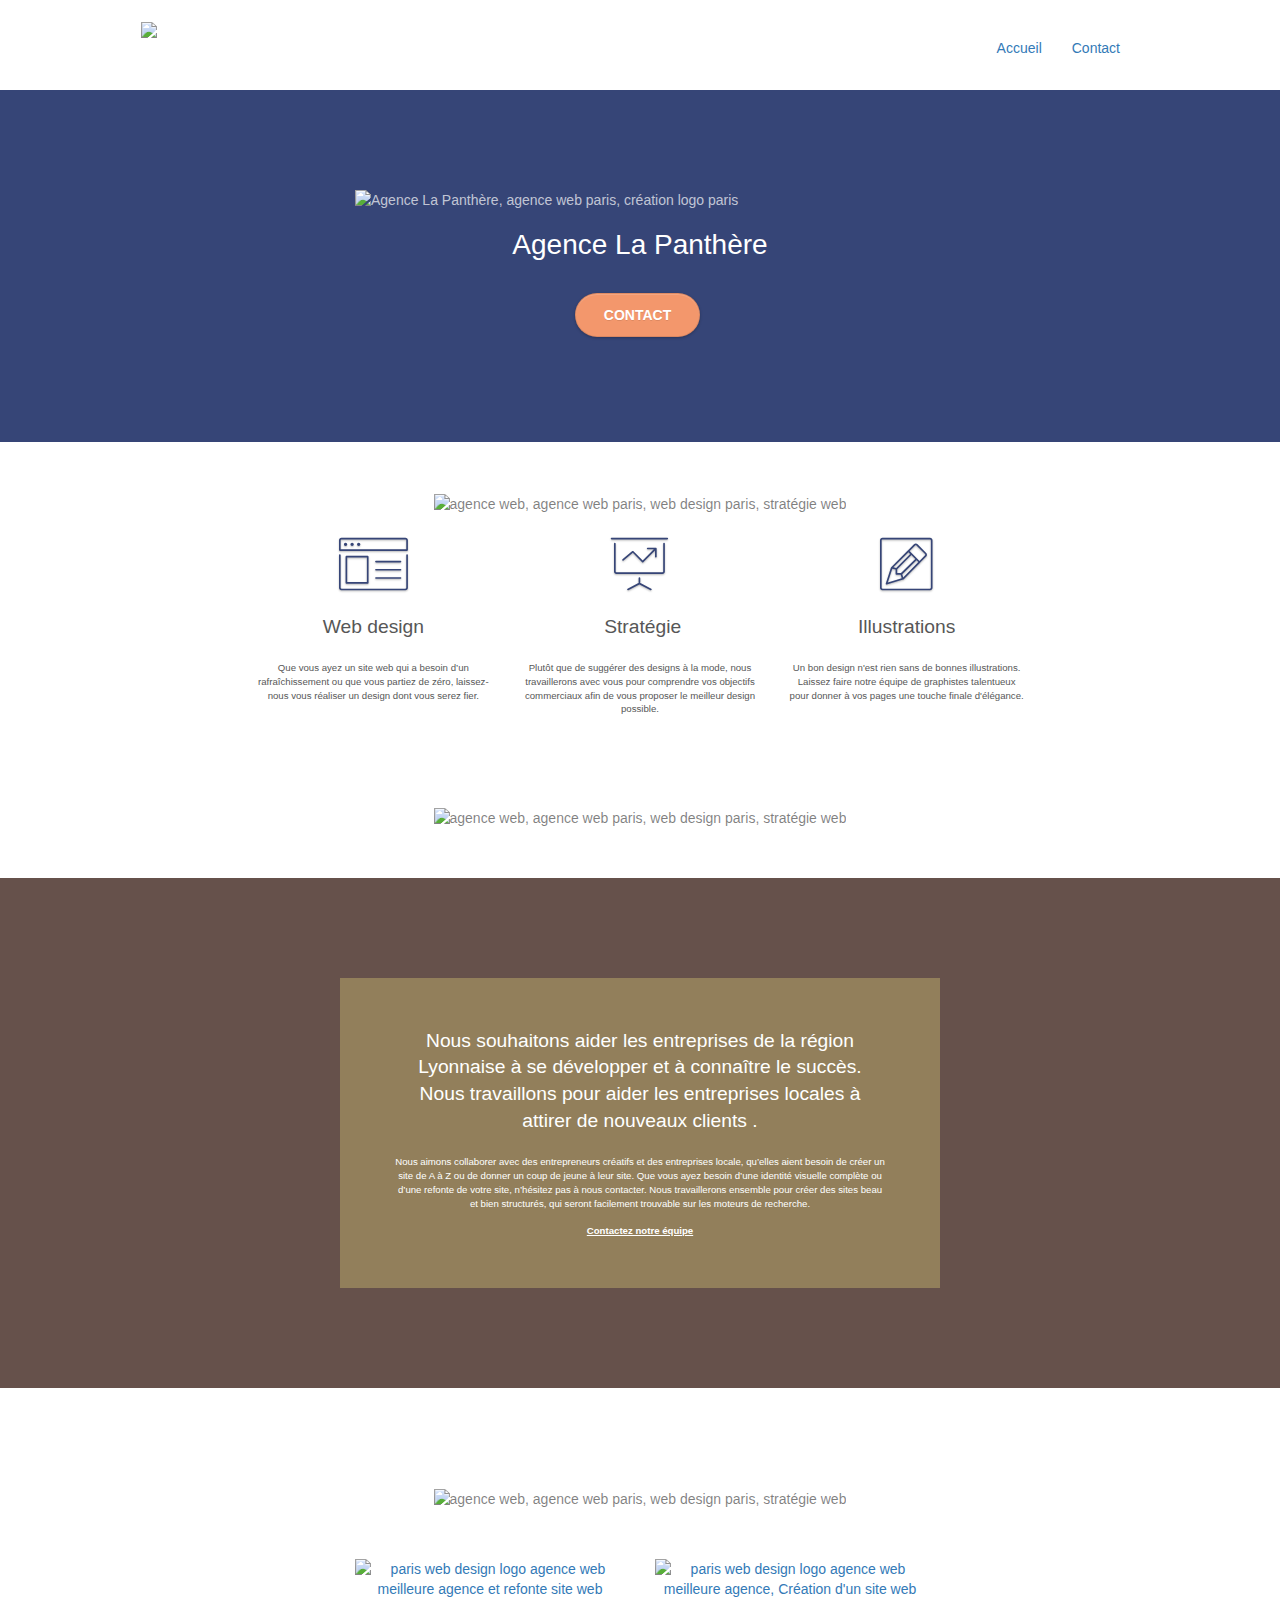
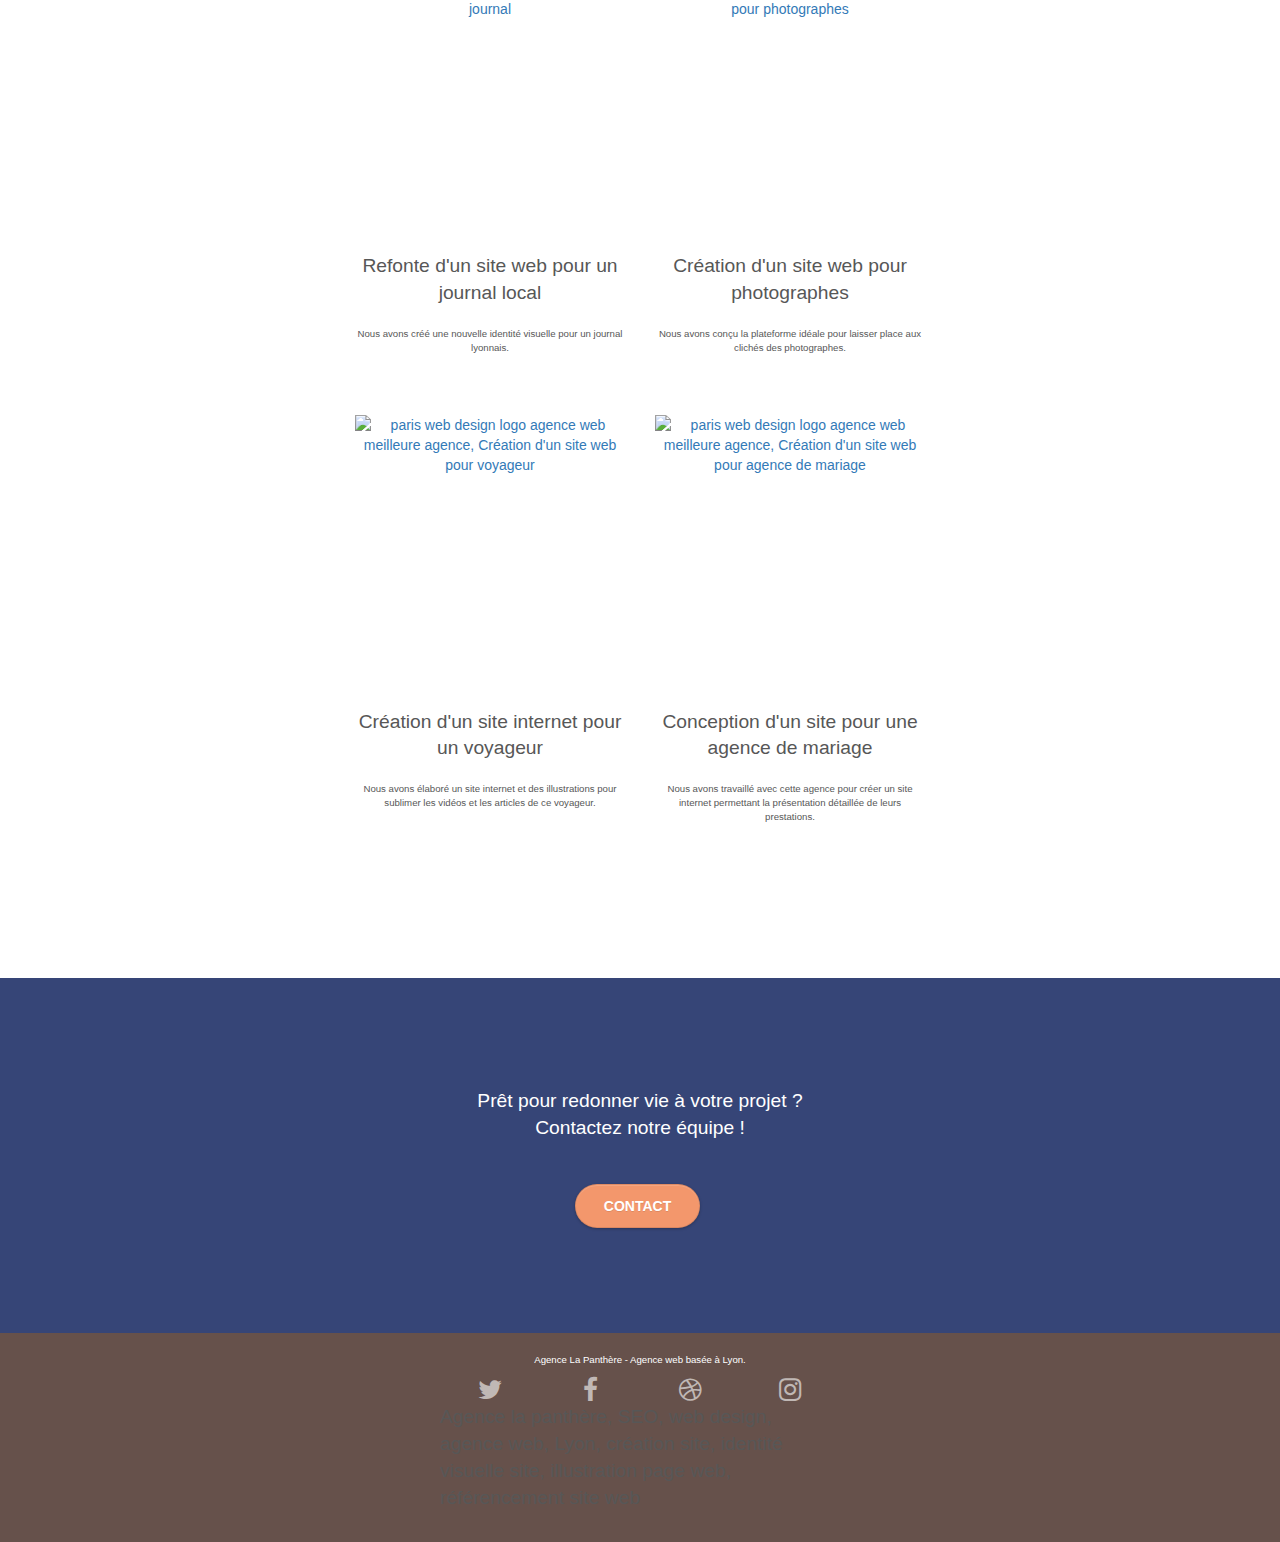
==== commit 87d3fad3: "correction menu responsive et correction police chargement" ====
--- a/index.html
+++ b/index.html
@@ -7,23 +7,19 @@
     <meta name="viewport" content="width=device-width, initial-scale=1.0, viewport-fit=cover">
     <link rel="shortcut icon" type="image/png" href="favicon.jpg">
   
-	<link rel="stylesheet" type="text/css" href="./css/bootstrap.css">
+	<link rel="preload" href="./css/bootstrap.css" as="style" onload="this.onload=null;this.rel='stylesheet'">
+	<noscript><link rel="stylesheet" href="./css/bootstrap.css"></noscript>
 	<link rel="stylesheet" type="text/css" href="./css/font-awesome.css">
 	<link rel="stylesheet" type="text/css" href="./css/et-line.css">
 	<link rel="stylesheet" type="text/css" href="style.css">
     
-	<script src="./js/jquery-2.1.0.js"></script>
-	<script src="./js/bootstrap.js"></script>
-	<script src="./js/blocs.js"></script>
-	<script src="./js/jquery.touchSwipe.js" defer></script>
-	<script src="./js/gmaps.js"></script>
 	<script type="application/ld+json">
 		{
 		  "@context": "https://schema.org",
 		  "@type": "ProfessionalService",
 		  "image": [
-			"img/4.png",
-			"img/logo.png"
+			"img/4.webp",
+			"img/logo.webp"
 		   ],
 		  "name": "Agence La Panthère",
 		  "address": {
@@ -88,18 +84,19 @@
 
 		<nav class="navbar row">
 			<div class="navbar-header">
-				<a class="lien" class="navbar-brand" href="index.html"><img src="img/agence-la-panthere-monochrome.svg" alt="paris web design logo agence web meilleure agence" height="40" /></a>
+				<a class="lien" class="navbar-brand" href="index.html"><img src="img/agence-la-panthere-monochrome.webp" class="banniere" alt="paris web design logo agence web meilleure agence" height="40" /></a>
 				<button id="nav-toggle" type="button" class="ui-navbar-toggle navbar-toggle" data-toggle="collapse" data-target=".navbar-1">
 					<span class="sr-only">Toggle navigation</span><span class="icon-bar"></span><span class="icon-bar"></span><span class="icon-bar"></span>
 				</button>
 			</div>
-			<div class="collapse navbar-collapse navbar-1 special-dropdown-nav">
+			<div class="navbar-collapse navbar-1 special-dropdown-nav collapse in" aria-expanded="true" style="">
 				<ul class="site-navigation nav navbar-nav">
 					<li>
-						<a class="lientop" href="index.html">Accueil</a>
+						<a href="index.html">Accueil</a>
 					</li>
+
 					<li>
-						<a class="lientop" href="contact.html">Contact</a>
+						<a href="contact.html">Contact</a>
 					</li>
 				</ul>
 			</div>
@@ -114,7 +111,7 @@
 	<div class="container bloc-lg">
 		<div class="row tight-width-whitespace">
 			<div class="col-sm-12">
-				<img src="img/logo.png" class="center-block image-resize-mode" width="100" alt="Agence La Panthère, agence web paris, création logo paris" />
+				<img src="img/logo.webp" class="center-block image-resize-mode logo_banniere" alt="Agence La Panthère, agence web paris, création logo paris" />
 				<h1 class="text-center hero-bloc-text tc-white ">
 					Agence La Panthère
 				</h1>
@@ -132,7 +129,7 @@
 	<div class="container bloc-md">
 		<div class="row">
 			<div class="col-sm-12 text-center">
-				<img class="tailleresponsive" alt="agence web, agence web paris, web design paris, stratégie web" src="img/title.png" />
+				<img class="tailleresponsive title" alt="agence web, agence web paris, web design paris, stratégie web" src="img/title.webp" />
 			</div>
 		</div>
 		<div class="row voffset-lg med-width-whitespace">
@@ -140,9 +137,9 @@
 				<div class="text-center">
 					<span class="et-icon-browser sm-shadow icon-dark-slate-blue icons icon-lg"></span>
 				</div>
-				<h3 class="mg-md text-center">
+				<h2 class="mg-md text-center">
 					Web design
-				</h3>
+				</h2>
 				<p class="text-center ">
 					Que vous ayez un site web qui a besoin d&rsquo;un rafraîchissement ou que vous partiez de zéro, laissez-nous vous réaliser un design dont vous serez fier.
 				</p>
@@ -151,9 +148,9 @@
 				<div class="text-center">
 					<span class="et-icon-presentation sm-shadow icon-dark-slate-blue icons icon-lg"></span>
 				</div>
-				<h3 class="mg-md text-center">
+				<h2 class="mg-md text-center">
 					&nbsp;Stratégie
-				</h3>
+				</h2>
 				<p class="text-center ">
 					Plutôt que de suggérer des designs à la mode, nous travaillerons avec vous pour comprendre vos objectifs commerciaux afin de vous proposer le meilleur design possible.<br>
 				</p>
@@ -162,9 +159,9 @@
 				<div class="text-center">
 					<span class="et-icon-edit sm-shadow icon-dark-slate-blue icons icon-lg"></span>
 				</div>
-				<h3 class="mg-md text-center">
+				<h2 class="mg-md text-center">
 					Illustrations
-				</h3>
+				</h2>
 				<p class="text-center ">
 					Un bon design n'est rien sans de bonnes illustrations. Laissez faire notre équipe de graphistes talentueux pour donner à vos pages une touche finale d'élégance.
 				</p>
@@ -172,7 +169,7 @@
 		</div>
 		<div class="row voffset-lg voffset">
 			<div class="col-xs-12 col-md-8 col-md-offset-2 text-center">
-				<img class="tailleresponsive" alt="agence web, agence web paris, web design paris, stratégie web" src="img/citation.png" />
+				<img class="tailleresponsive citation" alt="agence web, agence web paris, web design paris, stratégie web" src="img/citation.webp" />
 
 			</div>
 		</div>
@@ -202,24 +199,24 @@
 	<div class="container bloc-lg">
 		<div class="row">
 			<div class="col-sm-12 text-center">
-				<img class="tailleresponsive" alt="agence web, agence web paris, web design paris, stratégie web" src="img/title2.png" />
+				<img class="tailleresponsive title_deux" alt="agence web, agence web paris, web design paris, stratégie web" src="img/title2.webp" />
 			</div>
 		</div>
 		<div class="row tight-width-whitespace portfolio-row">
 			<div class="col-sm-6">
-				<a href="#" data-lightbox="img/1.jpg" data-gallery-id="gallery-1" data-caption="Refonte d'un site web pour un journal local" data-frame="snapshot-lb"><img src="img/1.jpg" alt="paris web design logo agence web meilleure agence et refonte site web journal" class="img-responsive portfolio-thumb" /></a>
-				<h3 class="mg-md text-center">
+				<a href="#" data-lightbox="img/1.webp" data-gallery-id="gallery-1" data-caption="Refonte d'un site web pour un journal local" data-frame="snapshot-lb"><img src="img/1.webp" alt="paris web design logo agence web meilleure agence et refonte site web journal" class="img-responsive portfolio-thumb image_carre" /></a>
+				<h2 class="mg-md text-center">
 					Refonte d'un site web pour un journal local
-				</h3>
+				</h2>
 				<p class="text-center">
 					Nous avons créé une nouvelle identité visuelle pour un journal lyonnais.
 				</p>
 			</div>
 			<div class="col-sm-6">
-				<a href="#" data-lightbox="img/2.jpg" data-gallery-id="gallery-1" data-caption="Création d'un site web pour photographes" data-frame="snapshot-lb"><img src="img/2.jpg" class="img-responsive portfolio-thumb" alt="paris web design logo agence web meilleure agence, Création d'un site web pour photographes" /></a>
-				<h3 class="mg-md text-center">
+				<a href="#" data-lightbox="img/2.webp" data-gallery-id="gallery-1" data-caption="Création d'un site web pour photographes" data-frame="snapshot-lb"><img src="img/2.webp" class="img-responsive portfolio-thumb image_carre" alt="paris web design logo agence web meilleure agence, Création d'un site web pour photographes" /></a>
+				<h2 class="mg-md text-center">
 					Création d'un site web pour photographes
-				</h3>
+				</h2>
 				<p class="text-center">
 					Nous avons conçu la plateforme idéale pour laisser place aux clichés des photographes.
 				</p>
@@ -227,19 +224,19 @@
 		</div>
 		<div class="row tight-width-whitespace portfolio-row">
 			<div class="col-sm-6">
-				<a href="#" data-lightbox="img/3.png" data-gallery-id="gallery-1" data-caption="Création d'un site internet pour un voyageur" data-frame="snapshot-lb"><img src="img/3.bmp" class="tailleresponsive img-responsive portfolio-thumb" alt="paris web design logo agence web meilleure agence, Création d'un site web pour voyageur"/></a>
-				<h3 class="mg-md text-center">
+				<a href="#" data-lightbox="img/3.webp" data-gallery-id="gallery-1" data-caption="Création d'un site internet pour un voyageur" data-frame="snapshot-lb"><img src="img/3.webp" class="img-responsive portfolio-thumb image_carre" alt="paris web design logo agence web meilleure agence, Création d'un site web pour voyageur"/></a>
+				<h2 class="mg-md text-center">
 					Création d'un site internet pour un voyageur
-				</h3>
+				</h2>
 				<p class="text-center">
 					Nous avons élaboré un site internet et des illustrations pour sublimer les vidéos et les articles de ce voyageur.
 				</p>
 			</div>
 			<div class="col-sm-6">
-				<a href="#" data-lightbox="img/4.png" data-gallery-id="gallery-1" data-caption="Conception d'un site pour une agence de mariage" data-frame="snapshot-lb"><img src="img/4.bmp" class="tailleresponsive img-responsive portfolio-thumb" alt="paris web design logo agence web meilleure agence, Création d'un site web pour agence de mariage" /></a>
-				<h3 class="mg-md text-center">
+				<a href="#" data-lightbox="img/4.webp" data-gallery-id="gallery-1" data-caption="Conception d'un site pour une agence de mariage" data-frame="snapshot-lb"><img src="img/4.webp" class="img-responsive portfolio-thumb image_carre" alt="paris web design logo agence web meilleure agence, Création d'un site web pour agence de mariage" /></a>
+				<h2 class="mg-md text-center">
 					Conception d'un site pour une agence de mariage
-				</h3>
+				</h2>
 				<p class="text-center">
 					Nous avons travaillé avec cette agence pour créer un site internet permettant la présentation détaillée de leurs prestations.
 				</p>
@@ -273,7 +270,7 @@
 				<p class="text-center white">
 					Agence La Panthère - Agence web basée à Lyon.<br>
 				</p>
-				<div class="row row-no-gutters social">
+				<div class="row row-no-gutters social flex_icon">
 					<div class="col-sm-3">
 						<div class="text-center">
 							<a class="social" href="index.html"><span class="fa fa-twitter icon-md"></span></a>
@@ -294,7 +291,9 @@
 							<a class="social" href="index.html"><span class="fa fa-instagram icon-md"></span></a>
 						</div>
 					</div>
-					<div class="keywords" style="color:#F3976C;">Agence la panthère, SEO, web design, agence web, Lyon, création site, identité visuelle site, illustration page web, référencement site web</div>
+					<div class="keywords" style="color:#F3976C;">
+						<h2>Agence la panthère, SEO, web design, agence web, Lyon, création site, identité visuelle site, illustration page web, référencement site web</h2>
+					</div>
 				</div>
 			</div>
 		</div>
--- a/css/et-line.css
+++ b/css/et-line.css
@@ -3,7 +3,8 @@
     src: url(../fonts/et-line.eot);
     src: url(../fonts/et-line.eot?#iefix) format('embedded-opentype'), url(../fonts/et-line.woff) format('woff'), url(../fonts/et-line.ttf) format('truetype'), url(../fonts/et-line.svg#et-line) format('svg');
     font-weight: 400;
-    font-style: normal
+    font-style: normal;
+    font-display: swap;
 }
 
 .et-icon-adjustments,
--- a/style.css
+++ b/style.css
@@ -1 +1 @@
-body{margin:0;padding:0;background:#FFF;overflow-x:hidden;-webkit-font-smoothing:antialiased;-moz-osx-font-smoothing:grayscale}a,button{transition:all .3s ease-in-out;outline:none!important}.titrelien{font-size:1.563em;color:#d17245}.lien{color:#fff}.lientop{color:#364577}.lientop:hover{color:#364577;text-decoration:underline;cursor:pointer}.lien:hover{color:#FFF;text-decoration:underline;cursor:pointer}.nav>li>a:hover,.nav>li>a:focus{text-decoration:underline}a:hover{text-decoration:underline;cursor:pointer}#page-loading-blocs-notifaction{position:fixed;top:0;bottom:0;width:100%;z-index:100000;background:#FFF url(img/pageload-spinner.gif) no-repeat center center}.bloc{width:100%;clear:both;background:50% 50% no-repeat;padding:0 50px;-webkit-background-size:cover;-moz-background-size:cover;-o-background-size:cover;background-size:cover;position:relative}.bloc .container{padding-left:0;padding-right:0}.bloc-lg{padding:100px 50px}.bloc-md{padding:50px}.bloc-sm{padding:20px 50px}.bg-center,.bg-l-edge,.bg-r-edge,.bg-t-edge,.bg-b-edge,.bg-tl-edge,.bg-bl-edge,.bg-tr-edge,.bg-br-edge,.bg-repeat{-webkit-background-size:auto!important;-moz-background-size:auto!important;-o-background-size:auto!important;background-size:auto!important}.bg-repeat{background:repeat}.bg-t-edge{background:top no-repeat}.bloc-bg-texture::before{content:"";background-size:2px 2px;position:absolute;top:0;bottom:0;left:0;right:0}.texture-paper::before{background:url(img/texture-paper.png);background-size:280px 280px}.b-parallax{background-attachment:fixed}.d-bloc{color:rgba(255,255,255,.7)}.d-bloc button:hover{color:rgba(255,255,255,.9)}.d-bloc .icon-round,.d-bloc .icon-square,.d-bloc .icon-rounded,.d-bloc .icon-semi-rounded-a,.d-bloc .icon-semi-rounded-b{border-color:rgba(255,255,255,.9)}.d-bloc .divider-h span{border-color:rgba(255,255,255,.2)}.d-bloc .a-btn,.d-bloc .navbar a,.d-bloc .navbar-brand,.d-bloc a .icon-sm,.d-bloc a .icon-md,.d-bloc a .icon-lg,.d-bloc a .icon-xl,.d-bloc h1 a,.d-bloc h2 a,.d-bloc h3 a,.d-bloc h4 a,.d-bloc h5 a,.d-bloc h6 a,.d-bloc p a{color:rgba(255,255,255,.6)}.d-bloc .a-btn:hover,.d-bloc .navbar a:hover,.d-bloc .navbar-brand:hover,.d-bloc a:hover .icon-sm,.d-bloc a:hover .icon-md,.d-bloc a:hover .icon-lg,.d-bloc a:hover .icon-xl,.d-bloc h1 a:hover,.d-bloc h2 a:hover,.d-bloc h3 a:hover,.d-bloc h4 a:hover,.d-bloc h5 a:hover,.d-bloc h6 a:hover,.d-bloc p a:hover{color:rgba(255,255,255,1)}.d-bloc .navbar-toggle .icon-bar{background:rgba(255,255,255,1)}.d-bloc .btn-wire,.d-bloc .btn-wire:hover{color:rgba(255,255,255,1);border-color:rgba(255,255,255,1)}.d-bloc .panel{color:rgba(0,0,0,.5)}.d-bloc .panel button:hover{color:rgba(0,0,0,.7)}.d-bloc .panel icon{border-color:rgba(0,0,0,.7)}.d-bloc .panel .divider-h span{border-color:rgba(0,0,0,.1)}.d-bloc .panel .a-btn{color:rgba(0,0,0,.6)}.d-bloc .panel .a-btn:hover{color:rgba(0,0,0,1)}.d-bloc .panel .btn-wire,.d-bloc .panel .btn-wire:hover{color:rgba(0,0,0,.7);border-color:rgba(0,0,0,.3)}.d-bloc .panel,.l-bloc{color:rgba(0,0,0,.5)}.d-bloc .panel button:hover,.l-bloc button:hover{color:rgba(0,0,0,.7)}.l-bloc .icon-round,.l-bloc .icon-square,.l-bloc .icon-rounded,.l-bloc .icon-semi-rounded-a,.l-bloc .icon-semi-rounded-b{border-color:rgba(0,0,0,.7)}.d-bloc .panel .divider-h span,.l-bloc .divider-h span{border-color:rgba(0,0,0,.1)}.d-bloc .panel .a-btn,.l-bloc .a-btn,.l-bloc .navbar-brand,.l-bloc a .icon-sm,.l-bloc a .icon-md,.l-bloc a .icon-lg,.l-bloc a .icon-xl,.l-bloc h1 a,.l-bloc h2 a,.l-bloc h3 a,.l-bloc h4 a,.l-bloc h5 a,.l-bloc h6 a,.l-bloc p a{color:rgba(0,0,0,.6)}.d-bloc .panel .a-btn:hover,.l-bloc .a-btn:hover,.l-bloc .navbar-brand:hover,.l-bloc a:hover .icon-sm,.l-bloc a:hover .icon-md,.l-bloc a:hover .icon-lg,.l-bloc a:hover .icon-xl,.l-bloc h1 a:hover,.l-bloc h2 a:hover,.l-bloc h3 a:hover,.l-bloc h4 a:hover,.l-bloc h5 a:hover,.l-bloc h6 a:hover,.l-bloc p a:hover{color:rgba(0,0,0,1)}.l-bloc .navbar-toggle .icon-bar{color:rgba(0,0,0,.6)}.d-bloc .panel .btn-wire,.d-bloc .panel .btn-wire:hover,.l-bloc .btn-wire,.l-bloc .btn-wire:hover{color:rgba(0,0,0,.7);border-color:rgba(0,0,0,.3)}.voffset{margin-top:30px}.voffset-lg{margin-top:80px}.row-no-gutters{margin-right:0;margin-left:0}.row.row-no-gutters>[class^="col-"],.row.row-no-gutters>[class*=" col-"]{padding-right:0;padding-left:0}#bloc-1-hero h1{font-size:2em}.navbar{margin-bottom:0;z-index:1}.navbar-brand{height:auto;padding:3px 15px;font-size:1.563em;font-weight:400;font-weight:600;line-height:44px}.navbar-brand img{max-height:200px;margin:0 5px 0 0;display:inline}.navbar-brand img[src$=svg]{min-width:100px}.nav-center .navbar-brand img{margin:0}.navbar .nav{padding-top:2px;margin-right:-16px;float:right;z-index:1}.nav>li{float:left;margin-top:4px;font-size:1em}.navbar-nav .open .dropdown-menu>li>a{text-align:inherit}.nav>li a:hover,.nav>li a:focus{background:transparent}.navbar-toggle{margin:10px 10px 0 0;border:0}.navbar-toggle:hover{background:transparent!important}.navbar-toggle .icon-bar{background-color:rgba(0,0,0,.5);width:26px}.nav-invert .navbar .nav{float:left}.nav-invert .navbar-header,.nav-invert .navbar-brand{float:right;position:relative;z-index:2}@media (min-width:768px){.site-navigation{position:absolute;top:50%;right:20px;transform:translate(0,-50%);-webkit-transform:translateY(-50%)}.nav>li .dropdown-menu a,.nav>li .dropdown-menu a:hover{color:#484848}.nav-invert .site-navigation{left:0;right:0}.nav-center{text-align:center}.nav-center .navbar-header{width:100%}.nav-center .navbar-header,.nav-center .navbar-brand,.nav-center .nav>li{float:none;display:inline-block}.nav-center .site-navigation{position:relative;width:100%;right:0;margin-right:0;margin-top:20px}.nav-center.mini-nav .navbar-toggle{float:none;margin:10px auto 0}}.nav>li>.dropdown a{background:none!important;display:block;padding:14px 15px}nav .caret{margin:0 5px}.dropdown-menu .dropdown-menu{top:-8px;left:100%}.dropdown-menu .dropmenu-flow-right{top:100%;left:0;margin-left:-1px;border-top-left-radius:0;border-top-right-radius:0}.dropdown-menu .dropdown span{border:4px solid #000;border-top-color:transparent;border-right-color:transparent;border-bottom-color:transparent;margin:6px -5px 0 0!important;float:right}.mg-md{margin-top:10px;margin-bottom:20px}.mg-lg{margin-top:10px;margin-bottom:40px}.btn{margin:0 5px 5px 0}.btn.pull-right{margin:0 0 5px 5px}.btn-d,.btn-d:hover,.btn-d:focus{color:#FFF;background:rgba(0,0,0,.3)}button{outline:none!important}.btn-rd{border-radius:40px}.btn-clean{border:1px solid rgba(0,0,0,.08);border-bottom-color:rgba(0,0,0,.1);text-shadow:0 1px 0 rgba(0,0,1,.1);box-shadow:0 1px 3px rgba(0,0,1,.25),inset 0 1px 0 0 rgba(255,255,255,.15)}.icon-md{font-size:1.875em!important}.icon-lg{font-size:3.75em!important}.sm-shadow{text-shadow:0 1px 2px rgba(0,0,0,.3)}.panel-sq,.panel-sq .panel-heading,.panel-sq .panel-footer{border-radius:0}.panel-rd{border-radius:30px}.panel-rd .panel-heading{border-radius:29px 29px 0 0}.panel-rd .panel-footer{border-radius:0 0 29px 29px}.form-control{border-color:rgba(0,0,0,.1);box-shadow:none}.scrollToTop{width:40px;height:40px;position:fixed;bottom:20px;right:20px;opacity:0;z-index:500;transition:all .3s ease-in-out}.scrollToTop span{margin-top:6px}.showScrollTop{font-size:.875em;opacity:1}a[data-lightbox]{position:relative;display:block;text-align:center}a[data-lightbox]:hover::before{content:"+";font-family:"HelveticaNeue-Light","Helvetica Neue Light","Helvetica Neue",Helvetica,Arial;font-size:2em;width:50px;height:50px;margin-left:-25px;border-radius:50%;background:rgba(0,0,0,.6);color:#FFF;font-weight:100;z-index:1;position:absolute;top:50%;transform:translateY(-50%);-webkit-transform:translateY(-50%)}a[data-lightbox]:hover img{opacity:.6;-webkit-animation-fill-mode:none;animation-fill-mode:none}#lightbox-modal{display:flex;align-items:center}#lightbox-modal .modal-dialog{width:90%;max-width:900px;margin:0 auto 0}#lightbox-modal .modal-dialog img{max-height:90vh;margin:0 auto}.lightbox-caption{padding:20px;color:#FFF;background:rgba(0,0,0,.5);position:absolute;left:15px;right:15px;bottom:5px}.close-lightbox{color:#FFF;font-size:1.875em;position:absolute;top:20px;right:20px;z-index:20;background:rgba(0,0,0,.5);border:none;line-height:30px;padding:0 9px 5px;opacity:.3}.close-lightbox:hover,.next-lightbox:hover,.prev-lightbox:hover{opacity:1;color:#FFF}.next-lightbox,.prev-lightbox{font-size:1.25em;color:rgba(255,255,255,.9);background:rgba(0,0,0,.5);transition:all .2s ease-in-out;position:absolute;top:45%;z-index:1;opacity:.4}.next-lightbox{padding:6px 8px 1px 13px;right:25px}.prev-lightbox{padding:6px 13px 1px 10px;left:25px}.snapshot-lb .modal-body{padding-bottom:45px}.snapshot-lb .lightbox-caption{padding:0;color:rgba(0,0,0,.5);background:none}h1,h2,h3,h4,h5,h6,p,label,.btn{font-family:"helvetica";font-weight:400;color:#575757}.container{max-width:1000px}.hero-bloc-text{font-size:2.375em}.hero-bloc-text-sub{font-size:2.25em}.statement-bloc-text{line-height:26px;font-style:italic;font-size:1.25em;text-align:center;font-weight:lighter;max-width:520px;margin:auto auto auto auto}p{font-size:.688em}.tight-width-whitespace{max-width:600px;margin:auto auto auto auto}.h1{font-size:1.25em;font-family:"Open Sans"}.cta-hero{margin-top:22px;color:#FFFFFF!important;text-transform:uppercase;padding:12px 28px 12px 28px;font-size:1em;font-weight:700}.social{max-width:400px;margin:auto auto auto auto}h2{font-size:1.375em;line-height:1.4em}h3{font-size:.938em;text-transform:uppercase;font-weight:700;color:#333333!important}.med-width-whitespace{max-width:800px;margin:auto auto auto auto;box-shadow:0 0 0 #000}h1{color:#333333!important}h4{color:#333333!important}.icons{margin-bottom:14px;margin-top:24px}.white{color:#FFFFFF!important}.portfolio-thumb{margin-bottom:24px}.portfolio-row{margin-bottom:44px;margin-top:50px}.avatar{box-shadow:0 4px 9px rgba(0,0,0,.3)}.black-background{background-color:rgba(165,147,99,.7);padding:40px 40px 40px 40px}.bold-link{font-weight:900;text-decoration:underline!important}.bgc-white{background-color:#FFF}.bgc-dark-slate-blue{background-color:#364577}.bgc-atomic-tangerine{background-color:#66514b}.tc-white{color:#FFBF9F!important}.btn-atomic-tangerine{background:#F3976C;color:#FFFFFF!important}.btn-atomic-tangerine:hover{background:#c27956!important;color:#FFFFFF!important}.ltc-white{color:#FFFFFF!important}.ltc-white:hover{color:#cccccc!important}.ltc-atomic-tangerine{color:#F3976C!important}.ltc-atomic-tangerine:hover{color:#c27956!important}.icon-dark-slate-blue{color:#364577!important;border-color:#364577!important}.bg-dots-bg{background-image:url(img/dots-bg.png)}.bg-lines-h2-bg{background-image:url(img/lines-h2-bg.png)}.bg-banniere{background-image:url(img/agence-la-panthere.jpg)}.bg-presentation{background-image:url(img/image-de-presentation.bmp)}@media (max-width:1024px){.bloc{padding-left:20px;padding-right:20px}.bloc.full-width-bloc,.bloc-tile-2.full-width-bloc .container,.bloc-tile-3.full-width-bloc .container,.bloc-tile-4.full-width-bloc .container{padding-left:0;padding-right:0}}@media (max-width:992px) and (min-width:768px){.navbar .nav{max-width:80%}.nav-center.navbar .nav{max-width:100%}}@media only screen and (min-device-width:768px) and (max-device-width:1024px) and (orientation:landscape){.b-parallax{background-attachment:scroll}}@media only screen and (min-device-width:1024px) and (max-device-width:1366px) and (-webkit-min-device-pixel-ratio:1.5){.b-parallax{background-attachment:scroll}}@media (max-width:991px){.container{width:100%}.b-parallax{background-attachment:scroll}.page-container,#hero-bloc{overflow-x:hidden;position:relative}.bloc{padding-left:constant(safe-area-inset-left);padding-right:constant(safe-area-inset-right)}.bloc-group,.bloc-group .bloc{display:block;width:100%}.bloc-fill-screen .fill-bloc-top-edge,.bloc-fill-screen .fill-bloc-bottom-edge{padding:0 20px;padding-left:constant(safe-area-inset-left);padding-right:constant(safe-area-inset-right)}}@media (max-width:767px){.page-container{overflow-x:hidden;position:relative}h1,h2,h3,h4,h5,h6,p,#disqus_thread{padding-left:10px!important;padding-right:10px!important}.b-parallax{background-attachment:scroll}.navbar .nav{padding-top:0;border-top:1px solid rgba(0,0,0,.2);float:none!important}.navbar.row{margin-left:0;margin-right:0}.site-navigation{position:inherit;transform:none;-webkit-transform:none;-ms-transform:none}.nav>li{margin-top:0;border-bottom:1px solid rgba(0,0,0,.1);background:rgba(0,0,0,.05);text-align:left;padding-left:15px;width:100%}.nav>li:hover{background:rgba(0,0,0,.08)}.dropdown .dropdown a .caret{float:none;margin:5px 0 0 10px!important;border:4px solid #000;border-bottom-color:transparent;border-right-color:transparent;border-left-color:transparent}#hero-bloc .navbar .nav{background:rgba(0,0,0,.8)}#hero-bloc .navbar .nav a{color:rgba(255,255,255,.6)}.hero{padding:50px 0}.hero-nav{left:-1px;right:-1px}.navbar-collapse{padding:0;overflow-x:hidden;-webkit-box-shadow:none;box-shadow:none}.navbar-brand img{max-height:40px;width:auto}.nav-invert .navbar-header{float:none;width:100%}.nav-invert .navbar-toggle{float:left;margin-left:10px}.bloc{padding-left:0;padding-right:0}.bloc-xxl,.bloc-xl,.bloc-lg{padding:40px 0}.bloc-sm,.bloc-md{padding-left:0;padding-right:0}.bloc-tile-2 .container,.bloc-tile-3 .container,.bloc-tile-4 .container,.bloc-fill-screen .fill-bloc-top-edge,.bloc-fill-screen .fill-bloc-bottom-edge{padding-left:0;padding-right:0}.a-block{padding:0 10px}.btn-dwn{display:none}.voffset{margin-top:5px}.voffset-md{margin-top:20px}.voffset-lg{margin-top:30px}form{padding:5px}.close-lightbox{display:inline-block}.blocsapp-device-iphone5{background-size:216px 425px;padding-top:60px;width:216px;height:425px}.blocsapp-device-iphone5 img{width:180px;height:320px}}@media (max-width:400px){.bloc{padding-left:0;padding-right:0}}@media (max-width:767px){.bloc-mob-center-text{text-align:center}}+body { margin: 0; padding: 0; background: #FFF; overflow-x: hidden; -webkit-font-smoothing: antialiased; -moz-osx-font-smoothing: grayscale } .contact_information { font-size: 1.25em; } .row_formulaire { display: flex; flex-direction: column; align-items: center; } a, button { transition: all .3s ease-in-out; outline: none !important } .titrelien { font-size: 1.563em; color: #d17245 } .lien { color: #fff } .lientop { color: #364577 } .lientop:hover { color: #364577; text-decoration: underline; cursor: pointer } .lien:hover { color: #FFF; text-decoration: underline; cursor: pointer } .nav>li>a:hover, .nav>li>a:focus { text-decoration: underline } a:hover { text-decoration: underline; cursor: pointer } #page-loading-blocs-notifaction { position: fixed; top: 0; bottom: 0; width: 100%; z-index: 100000; background: #FFF url(img/pageload-spinner.gif) no-repeat center center } .bloc { width: 100%; clear: both; background: 50% 50% no-repeat; padding: 0 50px; -webkit-background-size: cover; -moz-background-size: cover; -o-background-size: cover; background-size: cover; position: relative } .bloc .container { padding-left: 0; padding-right: 0 } .bloc-lg { padding: 100px 50px } .bloc-md { padding: 50px } .bloc-sm { padding: 20px 50px } .bg-center, .bg-l-edge, .bg-r-edge, .bg-t-edge, .bg-b-edge, .bg-tl-edge, .bg-bl-edge, .bg-tr-edge, .bg-br-edge, .bg-repeat { -webkit-background-size: auto !important; -moz-background-size: auto !important; -o-background-size: auto !important; background-size: auto !important } .bg-repeat { background: repeat } .bg-t-edge { background: top no-repeat } .bloc-bg-texture::before { content: ""; background-size: 2px 2px; position: absolute; top: 0; bottom: 0; left: 0; right: 0 } .texture-paper::before { background: url(img/texture-paper.webp); background-size: 280px 280px } .b-parallax { background-attachment: fixed } .d-bloc { color: rgba(255, 255, 255, .7) } .d-bloc button:hover { color: rgba(255, 255, 255, .9) } .d-bloc .icon-round, .d-bloc .icon-square, .d-bloc .icon-rounded, .d-bloc .icon-semi-rounded-a, .d-bloc .icon-semi-rounded-b { border-color: rgba(255, 255, 255, .9) } .d-bloc .divider-h span { border-color: rgba(255, 255, 255, .2) } .d-bloc .a-btn, .d-bloc .navbar a, .d-bloc .navbar-brand, .d-bloc a .icon-sm, .d-bloc a .icon-md, .d-bloc a .icon-lg, .d-bloc a .icon-xl, .d-bloc h1 a, .d-bloc h2 a, .d-bloc h3 a, .d-bloc h4 a, .d-bloc h5 a, .d-bloc h6 a, .d-bloc p a { color: rgba(255, 255, 255, .6) } .d-bloc .a-btn:hover, .d-bloc .navbar a:hover, .d-bloc .navbar-brand:hover, .d-bloc a:hover .icon-sm, .d-bloc a:hover .icon-md, .d-bloc a:hover .icon-lg, .d-bloc a:hover .icon-xl, .d-bloc h1 a:hover, .d-bloc h2 a:hover, .d-bloc h3 a:hover, .d-bloc h4 a:hover, .d-bloc h5 a:hover, .d-bloc h6 a:hover, .d-bloc p a:hover { color: rgba(255, 255, 255, 1) } .d-bloc .navbar-toggle .icon-bar { background: rgba(255, 255, 255, 1) } .d-bloc .btn-wire, .d-bloc .btn-wire:hover { color: rgba(255, 255, 255, 1); border-color: rgba(255, 255, 255, 1) } .d-bloc .panel { color: rgba(0, 0, 0, .5) } .d-bloc .panel button:hover { color: rgba(0, 0, 0, .7) } .d-bloc .panel icon { border-color: rgba(0, 0, 0, .7) } .d-bloc .panel .divider-h span { border-color: rgba(0, 0, 0, .1) } .d-bloc .panel .a-btn { color: rgba(0, 0, 0, .6) } .d-bloc .panel .a-btn:hover { color: rgba(0, 0, 0, 1) } .d-bloc .panel .btn-wire, .d-bloc .panel .btn-wire:hover { color: rgba(0, 0, 0, .7); border-color: rgba(0, 0, 0, .3) } .d-bloc .panel, .l-bloc { color: rgba(0, 0, 0, .5) } .d-bloc .panel button:hover, .l-bloc button:hover { color: rgba(0, 0, 0, .7) } .l-bloc .icon-round, .l-bloc .icon-square, .l-bloc .icon-rounded, .l-bloc .icon-semi-rounded-a, .l-bloc .icon-semi-rounded-b { border-color: rgba(0, 0, 0, .7) } .d-bloc .panel .divider-h span, .l-bloc .divider-h span { border-color: rgba(0, 0, 0, .1) } .d-bloc .panel .a-btn, .l-bloc .a-btn, .l-bloc .navbar-brand, .l-bloc a .icon-sm, .l-bloc a .icon-md, .l-bloc a .icon-lg, .l-bloc a .icon-xl, .l-bloc h1 a, .l-bloc h2 a, .l-bloc h3 a, .l-bloc h4 a, .l-bloc h5 a, .l-bloc h6 a, .l-bloc p a { color: rgba(0, 0, 0, .6) } .d-bloc .panel .a-btn:hover, .l-bloc .a-btn:hover, .l-bloc .navbar-brand:hover, .l-bloc a:hover .icon-sm, .l-bloc a:hover .icon-md, .l-bloc a:hover .icon-lg, .l-bloc a:hover .icon-xl, .l-bloc h1 a:hover, .l-bloc h2 a:hover, .l-bloc h3 a:hover, .l-bloc h4 a:hover, .l-bloc h5 a:hover, .l-bloc h6 a:hover, .l-bloc p a:hover { color: rgba(0, 0, 0, 1) } .l-bloc .navbar-toggle .icon-bar { color: rgba(0, 0, 0, .6) } .d-bloc .panel .btn-wire, .d-bloc .panel .btn-wire:hover, .l-bloc .btn-wire, .l-bloc .btn-wire:hover { color: rgba(0, 0, 0, .7); border-color: rgba(0, 0, 0, .3) } .voffset { margin-top: 30px } .voffset-lg { margin-top: 80px } .row-no-gutters { margin-right: 0; margin-left: 0 } .row.row-no-gutters>[class^="col-"], .row.row-no-gutters>[class*=" col-"] { padding-right: 0; padding-left: 0 } #bloc-1-hero h1 { font-size: 2em } .navbar { margin-bottom: 0; z-index: 1 } .navbar-brand { height: auto; padding: 3px 15px; font-size: 1.563em; font-weight: 400; font-weight: 600; line-height: 44px } .navbar-brand img { max-height: 200px; margin: 0 5px 0 0; display: inline } .navbar-brand img[src$=svg] { min-width: 100px } .nav-center .navbar-brand img { margin: 0 } .navbar .nav { padding-top: 2px; margin-right: -16px; float: right; z-index: 1 } .nav>li { float: left; margin-top: 4px; font-size: 1em } .navbar-nav .open .dropdown-menu>li>a { text-align: inherit } .nav>li a:hover, .nav>li a:focus { background: transparent } .navbar-toggle { margin: 10px 10px 0 0; border: 0 } .navbar-toggle:hover { background: transparent !important } .navbar-toggle .icon-bar { background-color: rgba(0, 0, 0, .5); width: 26px } .nav-invert .navbar .nav { float: left } .nav-invert .navbar-header, .nav-invert .navbar-brand { float: right; position: relative; z-index: 2 } @media (min-width:768px) { .site-navigation { position: absolute; top: 50%; right: 20px; transform: translate(0, -50%); -webkit-transform: translateY(-50%) } .nav>li .dropdown-menu a, .nav>li .dropdown-menu a:hover { color: #484848 } .nav-invert .site-navigation { left: 0; right: 0 } .nav-center { text-align: center } .nav-center .navbar-header { width: 100% } .nav-center .navbar-header, .nav-center .navbar-brand, .nav-center .nav>li { float: none; display: inline-block } .nav-center .site-navigation { position: relative; width: 100%; right: 0; margin-right: 0; margin-top: 20px } .nav-center.mini-nav .navbar-toggle { float: none; margin: 10px auto 0 } } .nav>li>.dropdown a { background: none !important; display: block; padding: 14px 15px } nav .caret { margin: 0 5px } .dropdown-menu .dropdown-menu { top: -8px; left: 100% } .dropdown-menu .dropmenu-flow-right { top: 100%; left: 0; margin-left: -1px; border-top-left-radius: 0; border-top-right-radius: 0 } .dropdown-menu .dropdown span { border: 4px solid #000; border-top-color: transparent; border-right-color: transparent; border-bottom-color: transparent; margin: 6px -5px 0 0 !important; float: right } .mg-md { margin-top: 10px; margin-bottom: 20px } .mg-lg { margin-top: 10px; margin-bottom: 40px } .btn { margin: 0 5px 5px 0 } .btn.pull-right { margin: 0 0 5px 5px } .btn-d, .btn-d:hover, .btn-d:focus { color: #FFF; background: rgba(0, 0, 0, .3) } button { outline: none !important } .btn-rd { border-radius: 40px } .btn-clean { border: 1px solid rgba(0, 0, 0, .08); border-bottom-color: rgba(0, 0, 0, .1); text-shadow: 0 1px 0 rgba(0, 0, 1, .1); box-shadow: 0 1px 3px rgba(0, 0, 1, .25), inset 0 1px 0 0 rgba(255, 255, 255, .15) } .icon-md { font-size: 1.875em !important } .icon-lg { font-size: 3.75em !important } .sm-shadow { text-shadow: 0 1px 2px rgba(0, 0, 0, .3) } .panel-sq, .panel-sq .panel-heading, .panel-sq .panel-footer { border-radius: 0 } .panel-rd { border-radius: 30px } .panel-rd .panel-heading { border-radius: 29px 29px 0 0 } .panel-rd .panel-footer { border-radius: 0 0 29px 29px } .form-control { border-color: rgba(0, 0, 0, .1); box-shadow: none } .scrollToTop { width: 40px; height: 40px; position: fixed; bottom: 20px; right: 20px; opacity: 0; z-index: 500; transition: all .3s ease-in-out } .scrollToTop span { margin-top: 6px } .showScrollTop { font-size: .875em; opacity: 1 } a[data-lightbox] { position: relative; display: block; text-align: center } a[data-lightbox]:hover::before { content: "+"; font-family: "HelveticaNeue-Light", "Helvetica Neue Light", "Helvetica Neue", Helvetica, Arial; font-size: 2em; width: 50px; height: 50px; margin-left: -25px; border-radius: 50%; background: rgba(0, 0, 0, .6); color: #FFF; font-weight: 100; z-index: 1; position: absolute; top: 50%; transform: translateY(-50%); -webkit-transform: translateY(-50%) } a[data-lightbox]:hover img { opacity: .6; -webkit-animation-fill-mode: none; animation-fill-mode: none } #lightbox-modal { display: flex; align-items: center } #lightbox-modal .modal-dialog { width: 90%; max-width: 900px; margin: 0 auto 0 } #lightbox-modal .modal-dialog img { max-height: 90vh; margin: 0 auto } .lightbox-caption { padding: 20px; color: #FFF; background: rgba(0, 0, 0, .5); position: absolute; left: 15px; right: 15px; bottom: 5px } .close-lightbox { color: #FFF; font-size: 1.875em; position: absolute; top: 20px; right: 20px; z-index: 20; background: rgba(0, 0, 0, .5); border: none; line-height: 30px; padding: 0 9px 5px; opacity: .3 } .close-lightbox:hover, .next-lightbox:hover, .prev-lightbox:hover { opacity: 1; color: #FFF } .next-lightbox, .prev-lightbox { font-size: 1.25em; color: rgba(255, 255, 255, .9); background: rgba(0, 0, 0, .5); transition: all .2s ease-in-out; position: absolute; top: 45%; z-index: 1; opacity: .4 } .next-lightbox { padding: 6px 8px 1px 13px; right: 25px } .prev-lightbox { padding: 6px 13px 1px 10px; left: 25px } .snapshot-lb .modal-body { padding-bottom: 45px } .snapshot-lb .lightbox-caption { padding: 0; color: rgba(0, 0, 0, .5); background: none } h1, h2, h3, h4, h5, h6, p, label, .btn { font-family: "helvetica"; font-weight: 400; color: #575757 } .container { max-width: 1000px } .hero-bloc-text { font-size: 2.375em } .hero-bloc-text-sub { font-size: 2.25em } .statement-bloc-text { line-height: 26px; font-style: italic; font-size: 1.25em; text-align: center; font-weight: lighter; max-width: 520px; margin: auto auto auto auto } p { font-size: .688em } .tight-width-whitespace { max-width: 600px; margin: auto auto auto auto } .h1 { font-size: 1.25em; font-family: "Open Sans" } .tailleresponsive { width: 100%; } .flex_icone { display: flex; justify-content: space-around; } .banniere { width: 270px; height: 49px; } .image_carre { width: 270px; height: 270px; } .cta-hero { margin-top: 22px; color: #FFFFFF !important; text-transform: uppercase; padding: 12px 28px 12px 28px; font-size: 1em; font-weight: 700 } .social { max-width: 400px; margin: auto auto auto auto } h2 { font-size: 1.375em; line-height: 1.4em } h3 { font-size: .938em; text-transform: uppercase; font-weight: 700; color: #333333 !important } .med-width-whitespace { max-width: 800px; margin: auto auto auto auto; box-shadow: 0 0 0 #000 } h1 { color: #333333 !important } h4 { color: #333333 !important } .icons { margin-bottom: 14px; margin-top: 24px } .white { color: #FFFFFF !important } .portfolio-thumb { margin-bottom: 24px } .portfolio-row { margin-bottom: 44px; margin-top: 50px } .avatar { box-shadow: 0 4px 9px rgba(0, 0, 0, .3) } .black-background { background-color: rgba(165, 147, 99, .7); padding: 40px 40px 40px 40px } .bold-link { font-weight: 900; text-decoration: underline !important } .bgc-white { background-color: #FFF } .bgc-dark-slate-blue { background-color: #364577 } .bgc-atomic-tangerine { background-color: #66514b } .tc-white { color: white !important } .btn-atomic-tangerine { background: #F3976C; color: #FFFFFF !important } .btn-atomic-tangerine:hover { background: #c27956 !important; color: #FFFFFF !important } .ltc-white { color: #FFFFFF !important } .ltc-white:hover { color: #cccccc !important } .ltc-atomic-tangerine { color: #F3976C !important } .ltc-atomic-tangerine:hover { color: #c27956 !important } .icon-dark-slate-blue { color: #364577 !important; border-color: #364577 !important } .bg-dots-bg { background-image: url(img/dots-bg.webp) } .bg-lines-h2-bg { background-image: url(img/lines-h2-bg.webp) } .bg-banniere { background-image: url(img/agence-la-panthere.webp) } .bg-presentation { background-image: url(img/image-de-presentation.webp) } @media (max-width:1024px) { .bloc { padding-left: 20px; padding-right: 20px } .bloc.full-width-bloc, .bloc-tile-2.full-width-bloc .container, .bloc-tile-3.full-width-bloc .container, .bloc-tile-4.full-width-bloc .container { padding-left: 0; padding-right: 0 } } @media (max-width:992px) and (min-width:768px) { .navbar .nav { max-width: 80% } .nav-center.navbar .nav { max-width: 100% } } @media only screen and (min-device-width:768px) and (max-device-width:1024px) and (orientation:landscape) { .b-parallax { background-attachment: scroll } } @media only screen and (min-device-width:1024px) and (max-device-width:1366px) and (-webkit-min-device-pixel-ratio:1.5) { .b-parallax { background-attachment: scroll } } @media (max-width:991px) { .container { width: 100% } .b-parallax { background-attachment: scroll } .page-container, #hero-bloc { overflow-x: hidden; position: relative } .bloc { padding-left: constant(safe-area-inset-left); padding-right: constant(safe-area-inset-right) } .bloc-group, .bloc-group .bloc { display: block; width: 100% } .bloc-fill-screen .fill-bloc-top-edge, .bloc-fill-screen .fill-bloc-bottom-edge { padding: 0 20px; padding-left: constant(safe-area-inset-left); padding-right: constant(safe-area-inset-right) } } @media (max-width:767px) { .page-container { overflow-x: hidden; position: relative } h1, h2, h3, h4, h5, h6, p, #disqus_thread { padding-left: 10px !important; padding-right: 10px !important } .b-parallax { background-attachment: scroll } .navbar .nav { padding-top: 0; border-top: 1px solid rgba(0, 0, 0, .2); float: none !important } .navbar.row { margin-left: 0; margin-right: 0 } .site-navigation { position: inherit; transform: none; -webkit-transform: none; -ms-transform: none } .nav>li { margin-top: 0; border-bottom: 1px solid rgba(0, 0, 0, .1); background: rgba(0, 0, 0, .05); text-align: left; padding-left: 15px; width: 100% } .nav>li:hover { background: rgba(0, 0, 0, .08) } .dropdown .dropdown a .caret { float: none; margin: 5px 0 0 10px !important; border: 4px solid #000; border-bottom-color: transparent; border-right-color: transparent; border-left-color: transparent } #hero-bloc .navbar .nav { background: rgba(0, 0, 0, .8) } #hero-bloc .navbar .nav a { color: rgba(255, 255, 255, .6) } .hero { padding: 50px 0 } .hero-nav { left: -1px; right: -1px } .navbar-collapse { padding: 0; overflow-x: hidden; -webkit-box-shadow: none; box-shadow: none } .navbar-brand img { max-height: 40px; width: auto } .nav-invert .navbar-header { float: none; width: 100% } .nav-invert .navbar-toggle { float: left; margin-left: 10px } .bloc { padding-left: 0; padding-right: 0 } .bloc-xxl, .bloc-xl, .bloc-lg { padding: 40px 0 } .bloc-sm, .bloc-md { padding-left: 0; padding-right: 0 } .bloc-tile-2 .container, .bloc-tile-3 .container, .bloc-tile-4 .container, .bloc-fill-screen .fill-bloc-top-edge, .bloc-fill-screen .fill-bloc-bottom-edge { padding-left: 0; padding-right: 0 } .a-block { padding: 0 10px } .btn-dwn { display: none } .voffset { margin-top: 5px } .voffset-md { margin-top: 20px } .voffset-lg { margin-top: 30px } form { padding: 5px } .close-lightbox { display: inline-block } .blocsapp-device-iphone5 { background-size: 216px 425px; padding-top: 60px; width: 216px; height: 425px } .blocsapp-device-iphone5 img { width: 180px; height: 320px } } @media (max-width:400px) { .bloc { padding-left: 0; padding-right: 0 } } @media (max-width:767px) { .bloc-mob-center-text { text-align: center } }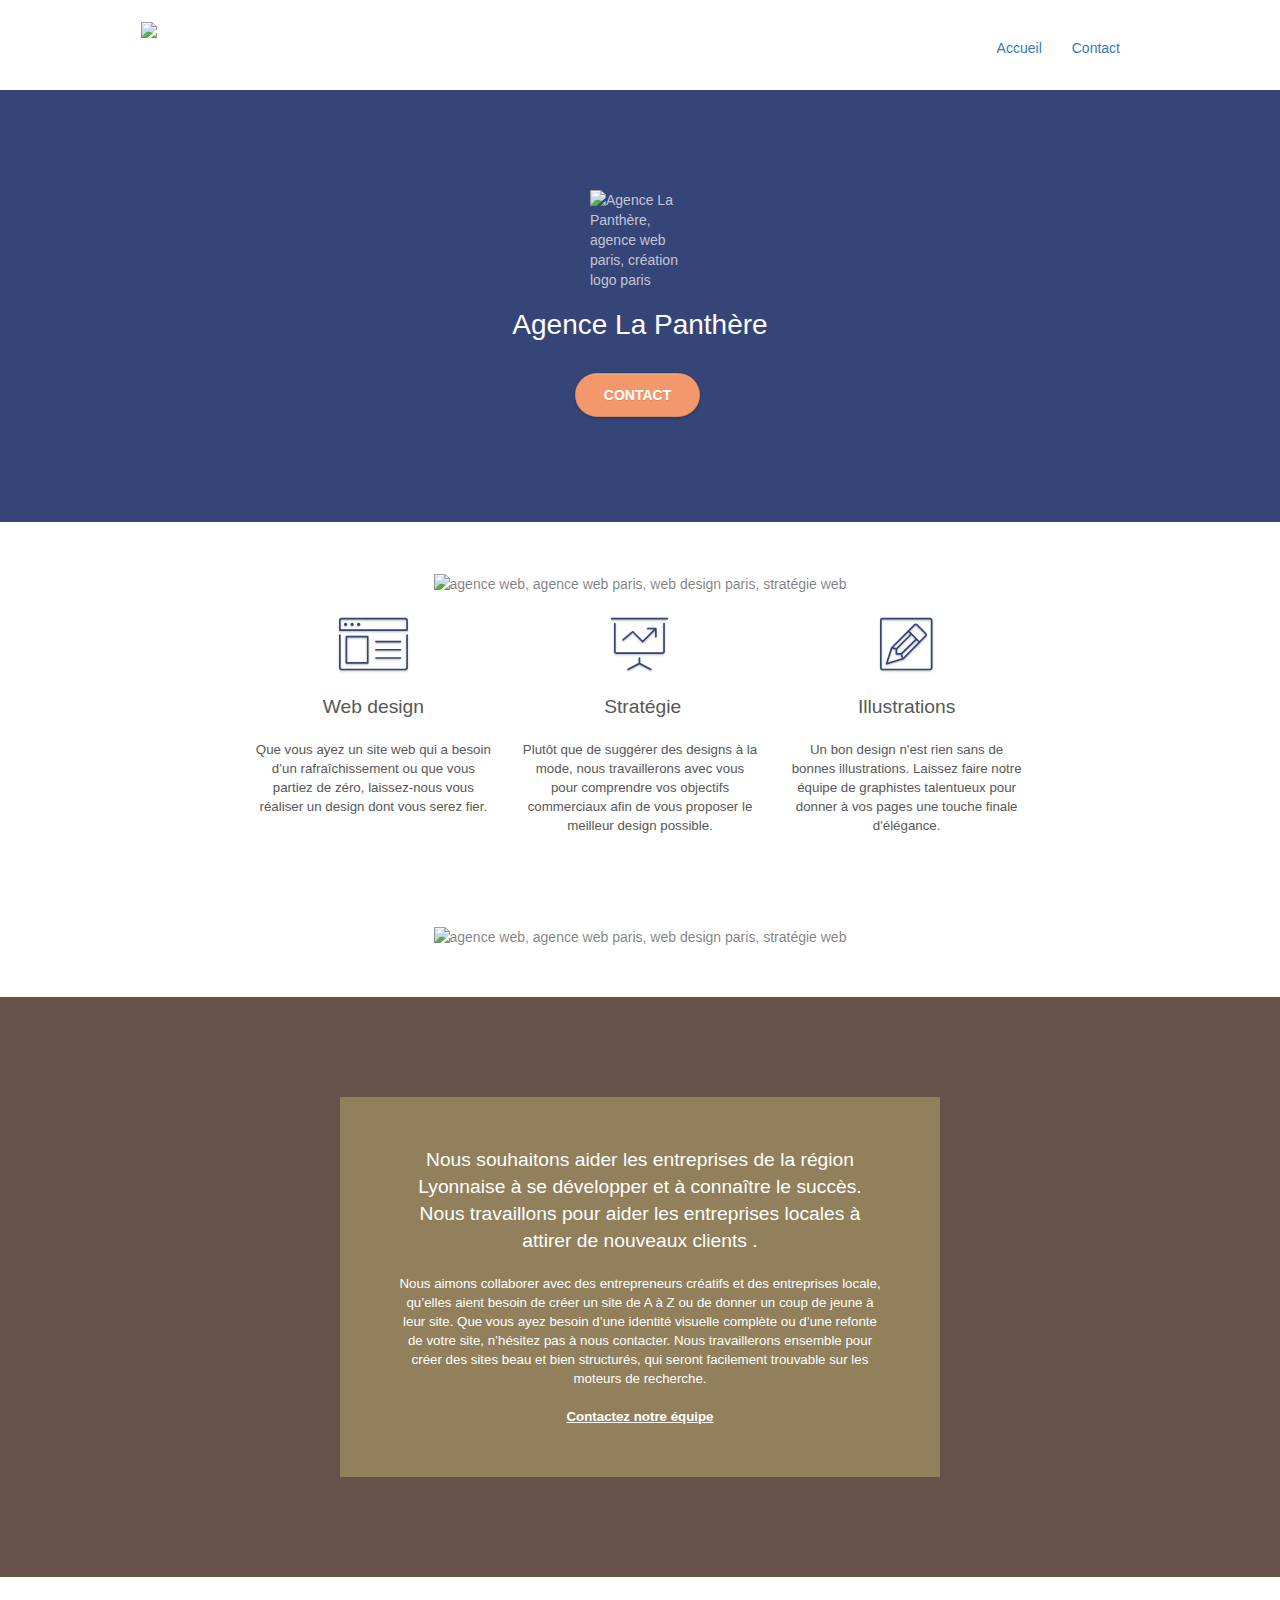
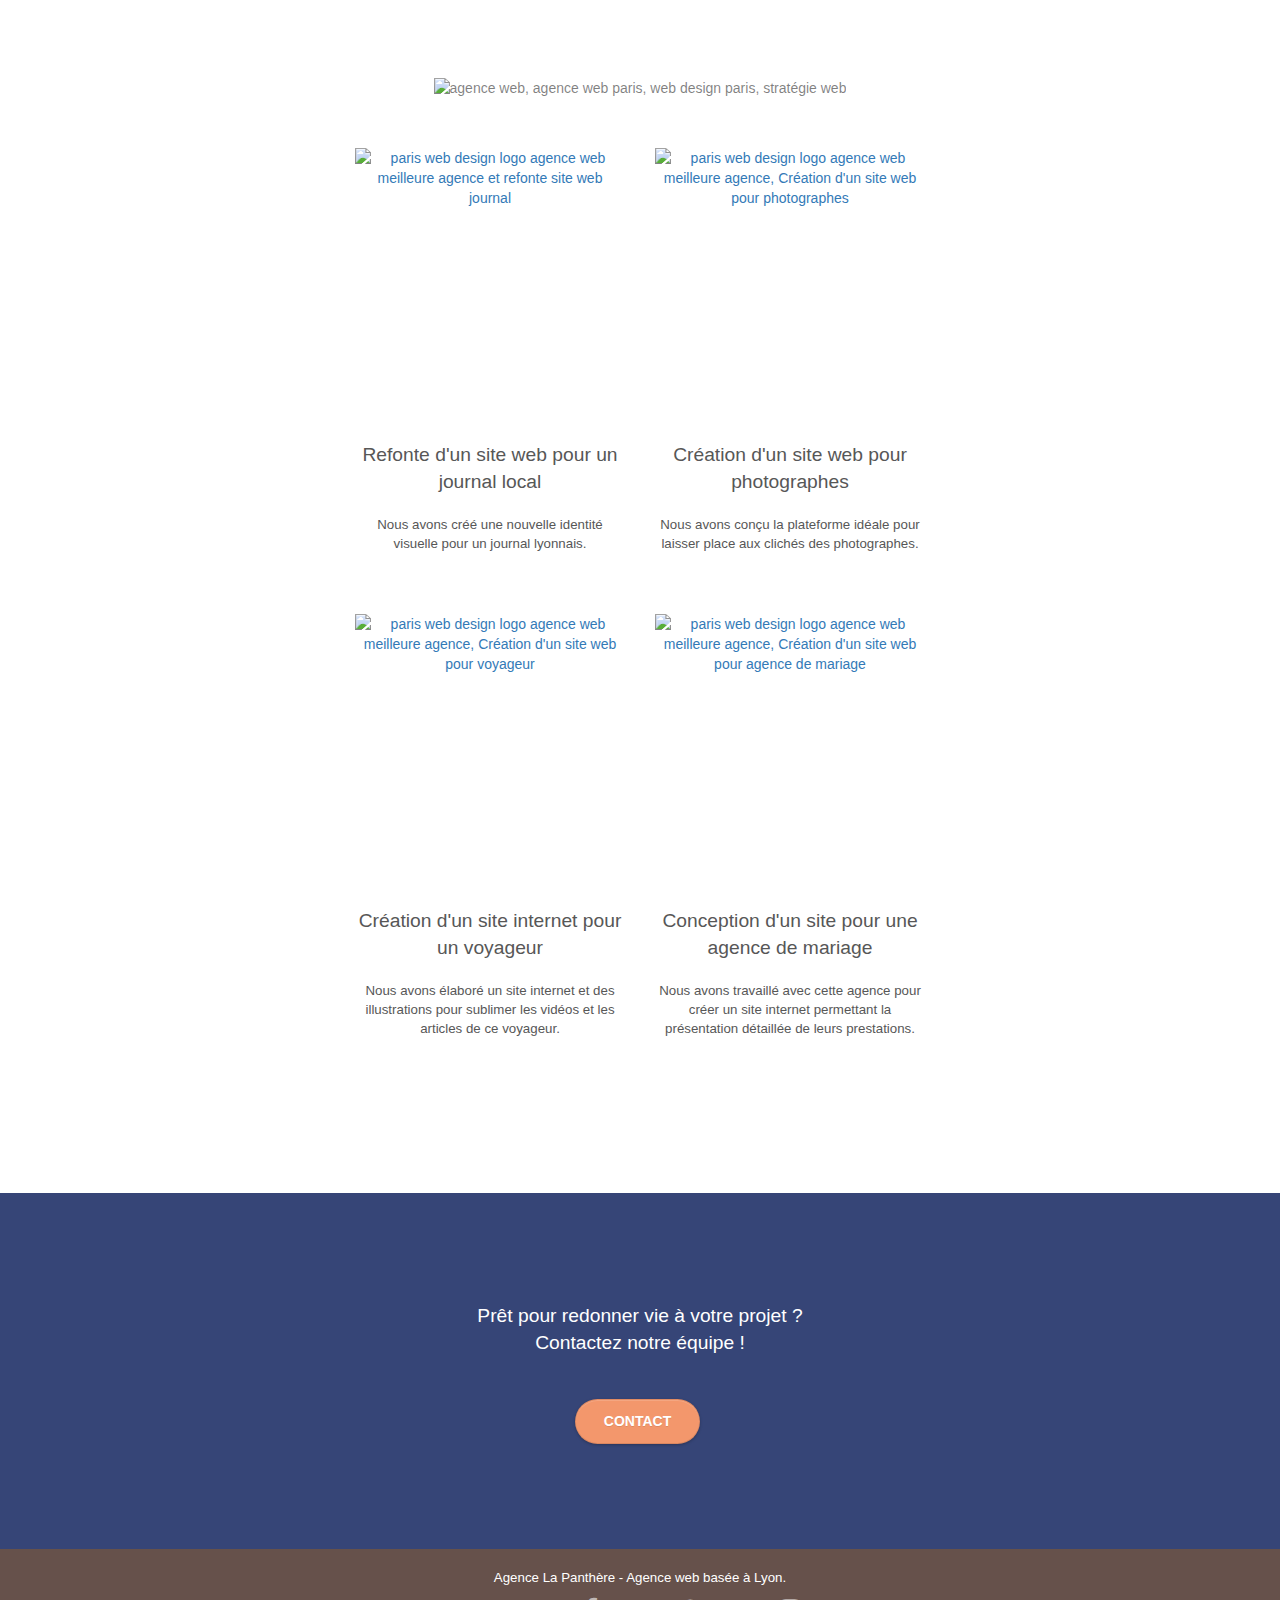
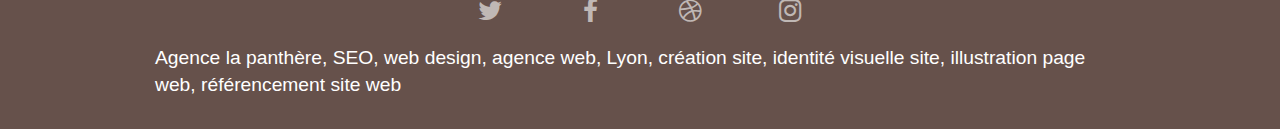
==== commit 289f44cb: "contraste footer" ====
--- a/index.html
+++ b/index.html
@@ -291,10 +291,10 @@
 							<a class="social" href="index.html"><span class="fa fa-instagram icon-md"></span></a>
 						</div>
 					</div>
-					<div class="keywords" style="color:#F3976C;">
-						<h2>Agence la panthère, SEO, web design, agence web, Lyon, création site, identité visuelle site, illustration page web, référencement site web</h2>
-					</div>
-				</div>
+				</div>
+				<div class="keywords" style="color:#F3976C;">
+						<h2 class="mots_clefs">Agence la panthère, SEO, web design, agence web, Lyon, création site, identité visuelle site, illustration page web, référencement site web</h2>
+					</div>
 			</div>
 		</div>
 	</div>
--- a/style.css
+++ b/style.css
@@ -1 +1,771 @@
-body { margin: 0; padding: 0; background: #FFF; overflow-x: hidden; -webkit-font-smoothing: antialiased; -moz-osx-font-smoothing: grayscale } .contact_information { font-size: 1.25em; } .row_formulaire { display: flex; flex-direction: column; align-items: center; } a, button { transition: all .3s ease-in-out; outline: none !important } .titrelien { font-size: 1.563em; color: #d17245 } .lien { color: #fff } .lientop { color: #364577 } .lientop:hover { color: #364577; text-decoration: underline; cursor: pointer } .lien:hover { color: #FFF; text-decoration: underline; cursor: pointer } .nav>li>a:hover, .nav>li>a:focus { text-decoration: underline } a:hover { text-decoration: underline; cursor: pointer } #page-loading-blocs-notifaction { position: fixed; top: 0; bottom: 0; width: 100%; z-index: 100000; background: #FFF url(img/pageload-spinner.gif) no-repeat center center } .bloc { width: 100%; clear: both; background: 50% 50% no-repeat; padding: 0 50px; -webkit-background-size: cover; -moz-background-size: cover; -o-background-size: cover; background-size: cover; position: relative } .bloc .container { padding-left: 0; padding-right: 0 } .bloc-lg { padding: 100px 50px } .bloc-md { padding: 50px } .bloc-sm { padding: 20px 50px } .bg-center, .bg-l-edge, .bg-r-edge, .bg-t-edge, .bg-b-edge, .bg-tl-edge, .bg-bl-edge, .bg-tr-edge, .bg-br-edge, .bg-repeat { -webkit-background-size: auto !important; -moz-background-size: auto !important; -o-background-size: auto !important; background-size: auto !important } .bg-repeat { background: repeat } .bg-t-edge { background: top no-repeat } .bloc-bg-texture::before { content: ""; background-size: 2px 2px; position: absolute; top: 0; bottom: 0; left: 0; right: 0 } .texture-paper::before { background: url(img/texture-paper.webp); background-size: 280px 280px } .b-parallax { background-attachment: fixed } .d-bloc { color: rgba(255, 255, 255, .7) } .d-bloc button:hover { color: rgba(255, 255, 255, .9) } .d-bloc .icon-round, .d-bloc .icon-square, .d-bloc .icon-rounded, .d-bloc .icon-semi-rounded-a, .d-bloc .icon-semi-rounded-b { border-color: rgba(255, 255, 255, .9) } .d-bloc .divider-h span { border-color: rgba(255, 255, 255, .2) } .d-bloc .a-btn, .d-bloc .navbar a, .d-bloc .navbar-brand, .d-bloc a .icon-sm, .d-bloc a .icon-md, .d-bloc a .icon-lg, .d-bloc a .icon-xl, .d-bloc h1 a, .d-bloc h2 a, .d-bloc h3 a, .d-bloc h4 a, .d-bloc h5 a, .d-bloc h6 a, .d-bloc p a { color: rgba(255, 255, 255, .6) } .d-bloc .a-btn:hover, .d-bloc .navbar a:hover, .d-bloc .navbar-brand:hover, .d-bloc a:hover .icon-sm, .d-bloc a:hover .icon-md, .d-bloc a:hover .icon-lg, .d-bloc a:hover .icon-xl, .d-bloc h1 a:hover, .d-bloc h2 a:hover, .d-bloc h3 a:hover, .d-bloc h4 a:hover, .d-bloc h5 a:hover, .d-bloc h6 a:hover, .d-bloc p a:hover { color: rgba(255, 255, 255, 1) } .d-bloc .navbar-toggle .icon-bar { background: rgba(255, 255, 255, 1) } .d-bloc .btn-wire, .d-bloc .btn-wire:hover { color: rgba(255, 255, 255, 1); border-color: rgba(255, 255, 255, 1) } .d-bloc .panel { color: rgba(0, 0, 0, .5) } .d-bloc .panel button:hover { color: rgba(0, 0, 0, .7) } .d-bloc .panel icon { border-color: rgba(0, 0, 0, .7) } .d-bloc .panel .divider-h span { border-color: rgba(0, 0, 0, .1) } .d-bloc .panel .a-btn { color: rgba(0, 0, 0, .6) } .d-bloc .panel .a-btn:hover { color: rgba(0, 0, 0, 1) } .d-bloc .panel .btn-wire, .d-bloc .panel .btn-wire:hover { color: rgba(0, 0, 0, .7); border-color: rgba(0, 0, 0, .3) } .d-bloc .panel, .l-bloc { color: rgba(0, 0, 0, .5) } .d-bloc .panel button:hover, .l-bloc button:hover { color: rgba(0, 0, 0, .7) } .l-bloc .icon-round, .l-bloc .icon-square, .l-bloc .icon-rounded, .l-bloc .icon-semi-rounded-a, .l-bloc .icon-semi-rounded-b { border-color: rgba(0, 0, 0, .7) } .d-bloc .panel .divider-h span, .l-bloc .divider-h span { border-color: rgba(0, 0, 0, .1) } .d-bloc .panel .a-btn, .l-bloc .a-btn, .l-bloc .navbar-brand, .l-bloc a .icon-sm, .l-bloc a .icon-md, .l-bloc a .icon-lg, .l-bloc a .icon-xl, .l-bloc h1 a, .l-bloc h2 a, .l-bloc h3 a, .l-bloc h4 a, .l-bloc h5 a, .l-bloc h6 a, .l-bloc p a { color: rgba(0, 0, 0, .6) } .d-bloc .panel .a-btn:hover, .l-bloc .a-btn:hover, .l-bloc .navbar-brand:hover, .l-bloc a:hover .icon-sm, .l-bloc a:hover .icon-md, .l-bloc a:hover .icon-lg, .l-bloc a:hover .icon-xl, .l-bloc h1 a:hover, .l-bloc h2 a:hover, .l-bloc h3 a:hover, .l-bloc h4 a:hover, .l-bloc h5 a:hover, .l-bloc h6 a:hover, .l-bloc p a:hover { color: rgba(0, 0, 0, 1) } .l-bloc .navbar-toggle .icon-bar { color: rgba(0, 0, 0, .6) } .d-bloc .panel .btn-wire, .d-bloc .panel .btn-wire:hover, .l-bloc .btn-wire, .l-bloc .btn-wire:hover { color: rgba(0, 0, 0, .7); border-color: rgba(0, 0, 0, .3) } .voffset { margin-top: 30px } .voffset-lg { margin-top: 80px } .row-no-gutters { margin-right: 0; margin-left: 0 } .row.row-no-gutters>[class^="col-"], .row.row-no-gutters>[class*=" col-"] { padding-right: 0; padding-left: 0 } #bloc-1-hero h1 { font-size: 2em } .navbar { margin-bottom: 0; z-index: 1 } .navbar-brand { height: auto; padding: 3px 15px; font-size: 1.563em; font-weight: 400; font-weight: 600; line-height: 44px } .navbar-brand img { max-height: 200px; margin: 0 5px 0 0; display: inline } .navbar-brand img[src$=svg] { min-width: 100px } .nav-center .navbar-brand img { margin: 0 } .navbar .nav { padding-top: 2px; margin-right: -16px; float: right; z-index: 1 } .nav>li { float: left; margin-top: 4px; font-size: 1em } .navbar-nav .open .dropdown-menu>li>a { text-align: inherit } .nav>li a:hover, .nav>li a:focus { background: transparent } .navbar-toggle { margin: 10px 10px 0 0; border: 0 } .navbar-toggle:hover { background: transparent !important } .navbar-toggle .icon-bar { background-color: rgba(0, 0, 0, .5); width: 26px } .nav-invert .navbar .nav { float: left } .nav-invert .navbar-header, .nav-invert .navbar-brand { float: right; position: relative; z-index: 2 } @media (min-width:768px) { .site-navigation { position: absolute; top: 50%; right: 20px; transform: translate(0, -50%); -webkit-transform: translateY(-50%) } .nav>li .dropdown-menu a, .nav>li .dropdown-menu a:hover { color: #484848 } .nav-invert .site-navigation { left: 0; right: 0 } .nav-center { text-align: center } .nav-center .navbar-header { width: 100% } .nav-center .navbar-header, .nav-center .navbar-brand, .nav-center .nav>li { float: none; display: inline-block } .nav-center .site-navigation { position: relative; width: 100%; right: 0; margin-right: 0; margin-top: 20px } .nav-center.mini-nav .navbar-toggle { float: none; margin: 10px auto 0 } } .nav>li>.dropdown a { background: none !important; display: block; padding: 14px 15px } nav .caret { margin: 0 5px } .dropdown-menu .dropdown-menu { top: -8px; left: 100% } .dropdown-menu .dropmenu-flow-right { top: 100%; left: 0; margin-left: -1px; border-top-left-radius: 0; border-top-right-radius: 0 } .dropdown-menu .dropdown span { border: 4px solid #000; border-top-color: transparent; border-right-color: transparent; border-bottom-color: transparent; margin: 6px -5px 0 0 !important; float: right } .mg-md { margin-top: 10px; margin-bottom: 20px } .mg-lg { margin-top: 10px; margin-bottom: 40px } .btn { margin: 0 5px 5px 0 } .btn.pull-right { margin: 0 0 5px 5px } .btn-d, .btn-d:hover, .btn-d:focus { color: #FFF; background: rgba(0, 0, 0, .3) } button { outline: none !important } .btn-rd { border-radius: 40px } .btn-clean { border: 1px solid rgba(0, 0, 0, .08); border-bottom-color: rgba(0, 0, 0, .1); text-shadow: 0 1px 0 rgba(0, 0, 1, .1); box-shadow: 0 1px 3px rgba(0, 0, 1, .25), inset 0 1px 0 0 rgba(255, 255, 255, .15) } .icon-md { font-size: 1.875em !important } .icon-lg { font-size: 3.75em !important } .sm-shadow { text-shadow: 0 1px 2px rgba(0, 0, 0, .3) } .panel-sq, .panel-sq .panel-heading, .panel-sq .panel-footer { border-radius: 0 } .panel-rd { border-radius: 30px } .panel-rd .panel-heading { border-radius: 29px 29px 0 0 } .panel-rd .panel-footer { border-radius: 0 0 29px 29px } .form-control { border-color: rgba(0, 0, 0, .1); box-shadow: none } .scrollToTop { width: 40px; height: 40px; position: fixed; bottom: 20px; right: 20px; opacity: 0; z-index: 500; transition: all .3s ease-in-out } .scrollToTop span { margin-top: 6px } .showScrollTop { font-size: .875em; opacity: 1 } a[data-lightbox] { position: relative; display: block; text-align: center } a[data-lightbox]:hover::before { content: "+"; font-family: "HelveticaNeue-Light", "Helvetica Neue Light", "Helvetica Neue", Helvetica, Arial; font-size: 2em; width: 50px; height: 50px; margin-left: -25px; border-radius: 50%; background: rgba(0, 0, 0, .6); color: #FFF; font-weight: 100; z-index: 1; position: absolute; top: 50%; transform: translateY(-50%); -webkit-transform: translateY(-50%) } a[data-lightbox]:hover img { opacity: .6; -webkit-animation-fill-mode: none; animation-fill-mode: none } #lightbox-modal { display: flex; align-items: center } #lightbox-modal .modal-dialog { width: 90%; max-width: 900px; margin: 0 auto 0 } #lightbox-modal .modal-dialog img { max-height: 90vh; margin: 0 auto } .lightbox-caption { padding: 20px; color: #FFF; background: rgba(0, 0, 0, .5); position: absolute; left: 15px; right: 15px; bottom: 5px } .close-lightbox { color: #FFF; font-size: 1.875em; position: absolute; top: 20px; right: 20px; z-index: 20; background: rgba(0, 0, 0, .5); border: none; line-height: 30px; padding: 0 9px 5px; opacity: .3 } .close-lightbox:hover, .next-lightbox:hover, .prev-lightbox:hover { opacity: 1; color: #FFF } .next-lightbox, .prev-lightbox { font-size: 1.25em; color: rgba(255, 255, 255, .9); background: rgba(0, 0, 0, .5); transition: all .2s ease-in-out; position: absolute; top: 45%; z-index: 1; opacity: .4 } .next-lightbox { padding: 6px 8px 1px 13px; right: 25px } .prev-lightbox { padding: 6px 13px 1px 10px; left: 25px } .snapshot-lb .modal-body { padding-bottom: 45px } .snapshot-lb .lightbox-caption { padding: 0; color: rgba(0, 0, 0, .5); background: none } h1, h2, h3, h4, h5, h6, p, label, .btn { font-family: "helvetica"; font-weight: 400; color: #575757 } .container { max-width: 1000px } .hero-bloc-text { font-size: 2.375em } .hero-bloc-text-sub { font-size: 2.25em } .statement-bloc-text { line-height: 26px; font-style: italic; font-size: 1.25em; text-align: center; font-weight: lighter; max-width: 520px; margin: auto auto auto auto } p { font-size: .688em } .tight-width-whitespace { max-width: 600px; margin: auto auto auto auto } .h1 { font-size: 1.25em; font-family: "Open Sans" } .tailleresponsive { width: 100%; } .flex_icone { display: flex; justify-content: space-around; } .banniere { width: 270px; height: 49px; } .image_carre { width: 270px; height: 270px; } .cta-hero { margin-top: 22px; color: #FFFFFF !important; text-transform: uppercase; padding: 12px 28px 12px 28px; font-size: 1em; font-weight: 700 } .social { max-width: 400px; margin: auto auto auto auto } h2 { font-size: 1.375em; line-height: 1.4em } h3 { font-size: .938em; text-transform: uppercase; font-weight: 700; color: #333333 !important } .med-width-whitespace { max-width: 800px; margin: auto auto auto auto; box-shadow: 0 0 0 #000 } h1 { color: #333333 !important } h4 { color: #333333 !important } .icons { margin-bottom: 14px; margin-top: 24px } .white { color: #FFFFFF !important } .portfolio-thumb { margin-bottom: 24px } .portfolio-row { margin-bottom: 44px; margin-top: 50px } .avatar { box-shadow: 0 4px 9px rgba(0, 0, 0, .3) } .black-background { background-color: rgba(165, 147, 99, .7); padding: 40px 40px 40px 40px } .bold-link { font-weight: 900; text-decoration: underline !important } .bgc-white { background-color: #FFF } .bgc-dark-slate-blue { background-color: #364577 } .bgc-atomic-tangerine { background-color: #66514b } .tc-white { color: white !important } .btn-atomic-tangerine { background: #F3976C; color: #FFFFFF !important } .btn-atomic-tangerine:hover { background: #c27956 !important; color: #FFFFFF !important } .ltc-white { color: #FFFFFF !important } .ltc-white:hover { color: #cccccc !important } .ltc-atomic-tangerine { color: #F3976C !important } .ltc-atomic-tangerine:hover { color: #c27956 !important } .icon-dark-slate-blue { color: #364577 !important; border-color: #364577 !important } .bg-dots-bg { background-image: url(img/dots-bg.webp) } .bg-lines-h2-bg { background-image: url(img/lines-h2-bg.webp) } .bg-banniere { background-image: url(img/agence-la-panthere.webp) } .bg-presentation { background-image: url(img/image-de-presentation.webp) } @media (max-width:1024px) { .bloc { padding-left: 20px; padding-right: 20px } .bloc.full-width-bloc, .bloc-tile-2.full-width-bloc .container, .bloc-tile-3.full-width-bloc .container, .bloc-tile-4.full-width-bloc .container { padding-left: 0; padding-right: 0 } } @media (max-width:992px) and (min-width:768px) { .navbar .nav { max-width: 80% } .nav-center.navbar .nav { max-width: 100% } } @media only screen and (min-device-width:768px) and (max-device-width:1024px) and (orientation:landscape) { .b-parallax { background-attachment: scroll } } @media only screen and (min-device-width:1024px) and (max-device-width:1366px) and (-webkit-min-device-pixel-ratio:1.5) { .b-parallax { background-attachment: scroll } } @media (max-width:991px) { .container { width: 100% } .b-parallax { background-attachment: scroll } .page-container, #hero-bloc { overflow-x: hidden; position: relative } .bloc { padding-left: constant(safe-area-inset-left); padding-right: constant(safe-area-inset-right) } .bloc-group, .bloc-group .bloc { display: block; width: 100% } .bloc-fill-screen .fill-bloc-top-edge, .bloc-fill-screen .fill-bloc-bottom-edge { padding: 0 20px; padding-left: constant(safe-area-inset-left); padding-right: constant(safe-area-inset-right) } } @media (max-width:767px) { .page-container { overflow-x: hidden; position: relative } h1, h2, h3, h4, h5, h6, p, #disqus_thread { padding-left: 10px !important; padding-right: 10px !important } .b-parallax { background-attachment: scroll } .navbar .nav { padding-top: 0; border-top: 1px solid rgba(0, 0, 0, .2); float: none !important } .navbar.row { margin-left: 0; margin-right: 0 } .site-navigation { position: inherit; transform: none; -webkit-transform: none; -ms-transform: none } .nav>li { margin-top: 0; border-bottom: 1px solid rgba(0, 0, 0, .1); background: rgba(0, 0, 0, .05); text-align: left; padding-left: 15px; width: 100% } .nav>li:hover { background: rgba(0, 0, 0, .08) } .dropdown .dropdown a .caret { float: none; margin: 5px 0 0 10px !important; border: 4px solid #000; border-bottom-color: transparent; border-right-color: transparent; border-left-color: transparent } #hero-bloc .navbar .nav { background: rgba(0, 0, 0, .8) } #hero-bloc .navbar .nav a { color: rgba(255, 255, 255, .6) } .hero { padding: 50px 0 } .hero-nav { left: -1px; right: -1px } .navbar-collapse { padding: 0; overflow-x: hidden; -webkit-box-shadow: none; box-shadow: none } .navbar-brand img { max-height: 40px; width: auto } .nav-invert .navbar-header { float: none; width: 100% } .nav-invert .navbar-toggle { float: left; margin-left: 10px } .bloc { padding-left: 0; padding-right: 0 } .bloc-xxl, .bloc-xl, .bloc-lg { padding: 40px 0 } .bloc-sm, .bloc-md { padding-left: 0; padding-right: 0 } .bloc-tile-2 .container, .bloc-tile-3 .container, .bloc-tile-4 .container, .bloc-fill-screen .fill-bloc-top-edge, .bloc-fill-screen .fill-bloc-bottom-edge { padding-left: 0; padding-right: 0 } .a-block { padding: 0 10px } .btn-dwn { display: none } .voffset { margin-top: 5px } .voffset-md { margin-top: 20px } .voffset-lg { margin-top: 30px } form { padding: 5px } .close-lightbox { display: inline-block } .blocsapp-device-iphone5 { background-size: 216px 425px; padding-top: 60px; width: 216px; height: 425px } .blocsapp-device-iphone5 img { width: 180px; height: 320px } } @media (max-width:400px) { .bloc { padding-left: 0; padding-right: 0 } } @media (max-width:767px) { .bloc-mob-center-text { text-align: center } }+.lien:hover,.lientop:hover,a:hover {
+    text-decoration:underline;
+    cursor:pointer
+}
+.d-bloc .navbar-toggle .icon-bar,body {
+    background:#fff
+}
+.bloc .container,.row.row-no-gutters>[class*=" col-"],.row.row-no-gutters>[class^=col-] {
+    padding-right:0;
+    padding-left:0
+}
+.nav-center .navbar-brand img,body {
+    margin:0
+}
+.nav-invert .navbar .nav,.nav>li {
+    float:left
+}
+a,button {
+    outline:0!important
+}
+.scrollToTop,a,button {
+    transition:.3s ease-in-out
+}
+body {
+    padding:0;
+    overflow-x:hidden;
+    -webkit-font-smoothing:antialiased;
+    -moz-osx-font-smoothing:grayscale
+}
+.contact_information {
+    font-size:1.25em
+}
+.logo_banniere {
+    width:100px;
+    height:100px
+}
+.citation {
+    width:567px;
+    height:145px
+}
+.title {
+    width:634px;
+    height:75px
+}
+.title_deux {
+    width:476px;
+    height:99px
+}
+.row_formulaire {
+    display:flex;
+    flex-direction:column;
+    align-items:center
+}
+.titrelien {
+    font-size:1.563em;
+    color:#d17245
+}
+.d-bloc .a-btn:hover,.d-bloc .navbar a:hover,.d-bloc .navbar-brand:hover,.d-bloc a:hover .icon-lg,.d-bloc a:hover .icon-md,.d-bloc a:hover .icon-sm,.d-bloc a:hover .icon-xl,.d-bloc h1 a:hover,.d-bloc h2 a:hover,.d-bloc h3 a:hover,.d-bloc h4 a:hover,.d-bloc h5 a:hover,.d-bloc h6 a:hover,.d-bloc p a:hover,.lien {
+    color:#fff
+}
+.lientop,.lientop:hover {
+    color:#364577
+}
+.lien:hover {
+    color:#fff
+}
+.nav>li>a:focus,.nav>li>a:hover {
+    text-decoration:underline
+}
+#page-loading-blocs-notifaction {
+    position:fixed;
+    top:0;
+    bottom:0;
+    width:100%;
+    z-index:100000;
+    background:url(img/pageload-spinner.gif) center center no-repeat #fff
+}
+.bloc {
+    width:100%;
+    clear:both;
+    background:50% 50%/cover no-repeat;
+    padding:0 50px;
+    -webkit-background-size:cover;
+    -moz-background-size:cover;
+    -o-background-size:cover;
+    position:relative
+}
+.bloc-lg {
+    padding:100px 50px
+}
+.bloc-md {
+    padding:50px
+}
+.bloc-sm {
+    padding:20px 50px
+}
+.bg-b-edge,.bg-bl-edge,.bg-br-edge,.bg-center,.bg-l-edge,.bg-r-edge,.bg-repeat,.bg-t-edge,.bg-tl-edge,.bg-tr-edge {
+    -webkit-background-size:auto!important;
+    -moz-background-size:auto!important;
+    -o-background-size:auto!important;
+    background-size:auto!important
+}
+.bg-repeat,.nav>li a:focus,.nav>li a:hover {
+    background:0 0
+}
+.bg-t-edge {
+    background:top no-repeat
+}
+.bloc-bg-texture::before {
+    content:"";
+    background-size:2px 2px;
+    position:absolute;
+    top:0;
+    bottom:0;
+    left:0;
+    right:0
+}
+.texture-paper::before {
+    background:url(img/texture-paper.webp) 0 0/280px 280px
+}
+.nav>li>.dropdown a,.navbar-toggle:hover {
+    background:0 0!important
+}
+.b-parallax {
+    background-attachment:fixed
+}
+.d-bloc {
+    color:rgba(255,255,255,.7)
+}
+.d-bloc button:hover {
+    color:rgba(255,255,255,.9)
+}
+.d-bloc .icon-round,.d-bloc .icon-rounded,.d-bloc .icon-semi-rounded-a,.d-bloc .icon-semi-rounded-b,.d-bloc .icon-square {
+    border-color:rgba(255,255,255,.9)
+}
+.d-bloc .divider-h span {
+    border-color:rgba(255,255,255,.2)
+}
+.d-bloc .a-btn,.d-bloc .navbar a,.d-bloc .navbar-brand,.d-bloc a .icon-lg,.d-bloc a .icon-md,.d-bloc a .icon-sm,.d-bloc a .icon-xl,.d-bloc h1 a,.d-bloc h2 a,.d-bloc h3 a,.d-bloc h4 a,.d-bloc h5 a,.d-bloc h6 a,.d-bloc p a {
+    color:rgba(255,255,255,.6)
+}
+.d-bloc .btn-wire,.d-bloc .btn-wire:hover {
+    color:#fff;
+    border-color:#fff
+}
+.d-bloc .panel icon,.l-bloc .icon-round,.l-bloc .icon-rounded,.l-bloc .icon-semi-rounded-a,.l-bloc .icon-semi-rounded-b,.l-bloc .icon-square {
+    border-color:rgba(0,0,0,.7)
+}
+.d-bloc .panel,.l-bloc {
+    color:rgba(0,0,0,.5)
+}
+.d-bloc .panel button:hover,.l-bloc button:hover {
+    color:rgba(0,0,0,.7)
+}
+.d-bloc .panel .divider-h span,.l-bloc .divider-h span {
+    border-color:rgba(0,0,0,.1)
+}
+.d-bloc .panel .a-btn,.l-bloc .a-btn,.l-bloc .navbar-brand,.l-bloc .navbar-toggle .icon-bar,.l-bloc a .icon-lg,.l-bloc a .icon-md,.l-bloc a .icon-sm,.l-bloc a .icon-xl,.l-bloc h1 a,.l-bloc h2 a,.l-bloc h3 a,.l-bloc h4 a,.l-bloc h5 a,.l-bloc h6 a,.l-bloc p a {
+    color:rgba(0,0,0,.6)
+}
+.d-bloc .panel .a-btn:hover,.l-bloc .a-btn:hover,.l-bloc .navbar-brand:hover,.l-bloc a:hover .icon-lg,.l-bloc a:hover .icon-md,.l-bloc a:hover .icon-sm,.l-bloc a:hover .icon-xl,.l-bloc h1 a:hover,.l-bloc h2 a:hover,.l-bloc h3 a:hover,.l-bloc h4 a:hover,.l-bloc h5 a:hover,.l-bloc h6 a:hover,.l-bloc p a:hover {
+    color:#000
+}
+.d-bloc .panel .btn-wire,.d-bloc .panel .btn-wire:hover,.l-bloc .btn-wire,.l-bloc .btn-wire:hover {
+    color:rgba(0,0,0,.7);
+    border-color:rgba(0,0,0,.3)
+}
+.voffset {
+    margin-top:30px
+}
+.voffset-lg {
+    margin-top:80px
+}
+.row-no-gutters {
+    margin-right:0;
+    margin-left:0
+}
+#bloc-1-hero h1 {
+    font-size:2em
+}
+.navbar {
+    margin-bottom:0;
+    z-index:1
+}
+.navbar-brand {
+    height:auto;
+    padding:3px 15px;
+    font-size:1.563em;
+    font-weight:600;
+    line-height:44px
+}
+.navbar-brand img {
+    max-height:200px;
+    margin:0 5px 0 0;
+    display:inline
+}
+.navbar-brand img[src$=svg] {
+    min-width:100px
+}
+.navbar .nav {
+    padding-top:2px;
+    margin-right:-16px;
+    float:right;
+    z-index:1
+}
+.nav>li {
+    margin-top:4px;
+    font-size:1em
+}
+.navbar-nav .open .dropdown-menu>li>a {
+    text-align:inherit
+}
+.navbar-toggle {
+    margin:10px 10px 0 0;
+    border:0
+}
+.mg-lg,.mg-md {
+    margin-top:10px
+}
+.navbar-toggle .icon-bar {
+    background-color:rgba(0,0,0,.5);
+    width:26px
+}
+.nav-invert .navbar-brand,.nav-invert .navbar-header {
+    float:right;
+    position:relative;
+    z-index:2
+}
+@media (min-width:768px) {
+    .site-navigation {
+        position:absolute;
+        top:50%;
+        right:20px;
+        transform:translate(0,-50%);
+        -webkit-transform:translateY(-50%)
+    }
+    .nav>li .dropdown-menu a,.nav>li .dropdown-menu a:hover {
+        color:#484848
+    }
+    .nav-invert .site-navigation {
+        left:0;
+        right:0
+    }
+    .nav-center {
+        text-align:center
+    }
+    .nav-center .navbar-header {
+        width:100%
+    }
+    .nav-center .nav>li,.nav-center .navbar-brand,.nav-center .navbar-header {
+        float:none;
+        display:inline-block
+    }
+    .nav-center .site-navigation {
+        position:relative;
+        width:100%;
+        right:0;
+        margin-right:0;
+        margin-top:20px
+    }
+    .nav-center.mini-nav .navbar-toggle {
+        float:none;
+        margin:10px auto 0
+    }
+}
+.nav>li>.dropdown a {
+    display:block;
+    padding:14px 15px
+}
+nav .caret {
+    margin:0 5px
+}
+.dropdown-menu .dropdown-menu {
+    top:-8px;
+    left:100%
+}
+.dropdown-menu .dropmenu-flow-right {
+    top:100%;
+    left:0;
+    margin-left:-1px;
+    border-top-left-radius:0;
+    border-top-right-radius:0
+}
+.dropdown-menu .dropdown span {
+    border:4px solid #000;
+    border-top-color:transparent;
+    border-right-color:transparent;
+    border-bottom-color:transparent;
+    margin:6px -5px 0 0!important;
+    float:right
+}
+.mg-md {
+    margin-bottom:20px
+}
+.mg-lg {
+    margin-bottom:40px
+}
+.btn {
+    margin:0 5px 5px 0
+}
+.btn.pull-right {
+    margin:0 0 5px 5px
+}
+.btn-d,.btn-d:focus,.btn-d:hover {
+    color:#fff;
+    background:rgba(0,0,0,.3)
+}
+.close-lightbox,.lightbox-caption,.next-lightbox,.prev-lightbox {
+    background:rgba(0,0,0,.5);
+    position:absolute
+}
+.btn-rd {
+    border-radius:40px
+}
+.btn-clean {
+    border:1px solid rgba(0,0,0,.08);
+    border-bottom-color:rgba(0,0,0,.1);
+    text-shadow:0 1px 0 rgba(0,0,1,.1);
+    box-shadow:0 1px 3px rgba(0,0,1,.25),inset 0 1px 0 0 rgba(255,255,255,.15)
+}
+.icon-md {
+    font-size:1.875em!important
+}
+.icon-lg {
+    font-size:3.75em!important
+}
+.sm-shadow {
+    text-shadow:0 1px 2px rgba(0,0,0,.3)
+}
+.panel-sq,.panel-sq .panel-footer,.panel-sq .panel-heading {
+    border-radius:0
+}
+.panel-rd {
+    border-radius:30px
+}
+.panel-rd .panel-heading {
+    border-radius:29px 29px 0 0
+}
+.panel-rd .panel-footer {
+    border-radius:0 0 29px 29px
+}
+.form-control {
+    border-color:rgba(0,0,0,.1);
+    box-shadow:none
+}
+.scrollToTop {
+    width:40px;
+    height:40px;
+    position:fixed;
+    bottom:20px;
+    right:20px;
+    opacity:0;
+    z-index:500
+}
+.scrollToTop span {
+    margin-top:6px
+}
+.showScrollTop {
+    font-size:.875em;
+    opacity:1
+}
+a[data-lightbox] {
+    position:relative;
+    display:block;
+    text-align:center
+}
+a[data-lightbox]:hover::before {
+    content:"+";
+    font-family:HelveticaNeue-Light,"Helvetica Neue Light","Helvetica Neue",Helvetica,Arial;
+    font-size:2em;
+    width:50px;
+    height:50px;
+    margin-left:-25px;
+    border-radius:50%;
+    background:rgba(0,0,0,.6);
+    color:#fff;
+    font-weight:100;
+    z-index:1;
+    position:absolute;
+    top:50%;
+    transform:translateY(-50%);
+    -webkit-transform:translateY(-50%)
+}
+a[data-lightbox]:hover img {
+    opacity:.6;
+    -webkit-animation-fill-mode:none;
+    animation-fill-mode:none
+}
+#lightbox-modal {
+    display:flex;
+    align-items:center
+}
+#lightbox-modal .modal-dialog {
+    width:90%;
+    max-width:900px;
+    margin:0 auto
+}
+#lightbox-modal .modal-dialog img {
+    max-height:90vh;
+    margin:0 auto
+}
+.lightbox-caption {
+    padding:20px;
+    color:#fff;
+    left:15px;
+    right:15px;
+    bottom:5px
+}
+.close-lightbox {
+    color:#fff;
+    font-size:1.875em;
+    top:20px;
+    right:20px;
+    z-index:20;
+    border:none;
+    line-height:30px;
+    padding:0 9px 5px;
+    opacity:.3
+}
+.close-lightbox:hover,.next-lightbox:hover,.prev-lightbox:hover {
+    opacity:1;
+    color:#fff
+}
+.next-lightbox,.prev-lightbox {
+    font-size:1.25em;
+    color:rgba(255,255,255,.9);
+    transition:.2s ease-in-out;
+    top:45%;
+    z-index:1;
+    opacity:.4
+}
+.next-lightbox {
+    padding:6px 8px 1px 13px;
+    right:25px
+}
+.prev-lightbox {
+    padding:6px 13px 1px 10px;
+    left:25px
+}
+.snapshot-lb .modal-body {
+    padding-bottom:45px
+}
+.snapshot-lb .lightbox-caption {
+    padding:0;
+    color:rgba(0,0,0,.5);
+    background:0 0
+}
+.btn,h1,h2,h3,h4,h5,h6,label,p {
+    font-family:helvetica;
+    font-weight:400;
+    color:#575757
+}
+h1,h3,h4 {
+    color:#333!important
+}
+.btn-atomic-tangerine,.cta-hero,.ltc-white,.tc-white,.white {
+    color:#fff!important
+}
+.container {
+    max-width:1000px
+}
+.hero-bloc-text {
+    font-size:2.375em
+}
+.hero-bloc-text-sub {
+    font-size:2.25em
+}
+.statement-bloc-text {
+    line-height:26px;
+    font-style:italic;
+    font-size:1.25em;
+    text-align:center;
+    font-weight:lighter;
+    max-width:520px;
+    margin:auto
+}
+.cta-hero,h3 {
+    text-transform:uppercase;
+    font-weight:700
+}
+p {
+    font-size:0.95em
+}
+.mots_clefs {
+    color: #fff;
+}
+.tight-width-whitespace {
+    max-width:600px;
+    margin:auto
+}
+.h1 {
+    font-size:1.25em;
+    font-family:"Open Sans"
+}
+.flex_icon {
+    display:flex;
+    justify-content:space-around
+}
+.banniere {
+    width:270px;
+    height:49px
+}
+.image_carre {
+    width:270px;
+    height:270px
+}
+.cta-hero {
+    margin-top:22px;
+    padding:12px 28px;
+    font-size:1em
+}
+.social {
+    max-width:400px;
+    margin:auto
+}
+h2 {
+    font-size:1.375em;
+    line-height:1.4em
+}
+h3 {
+    font-size:.938em
+}
+.med-width-whitespace {
+    max-width:800px;
+    margin:auto;
+    box-shadow:0 0 0 #000
+}
+.icons {
+    margin-bottom:14px;
+    margin-top:24px
+}
+.portfolio-thumb {
+    margin-bottom:24px
+}
+.portfolio-row {
+    margin-bottom:44px;
+    margin-top:50px
+}
+.avatar {
+    box-shadow:0 4px 9px rgba(0,0,0,.3)
+}
+.black-background {
+    background-color:rgba(165,147,99,.7);
+    padding:40px
+}
+.bold-link {
+    font-weight:900;
+    text-decoration:underline!important
+}
+.bgc-white {
+    background-color:#fff
+}
+.bgc-dark-slate-blue {
+    background-color:#364577
+}
+.bgc-atomic-tangerine {
+    background-color:#66514b
+}
+.btn-atomic-tangerine {
+    background:#f3976c
+}
+.btn-atomic-tangerine:hover {
+    background:#c27956!important;
+    color:#fff!important
+}
+.ltc-white:hover {
+    color:#ccc!important
+}
+.ltc-atomic-tangerine {
+    color:#f3976c!important
+}
+.ltc-atomic-tangerine:hover {
+    color:#c27956!important
+}
+.icon-dark-slate-blue {
+    color:#364577!important;
+    border-color:#364577!important
+}
+.bg-dots-bg {
+    background-image:url(img/dots-bg.webp)
+}
+.bg-lines-h2-bg {
+    background-image:url(img/lines-h2-bg.webp)
+}
+.bg-banniere {
+    background-image:url(img/agence-la-panthere.webp)
+}
+.bg-presentation {
+    background-image:url(img/image-de-presentation.webp)
+}
+@media (max-width:1024px) {
+    .bloc {
+        padding-left:20px;
+        padding-right:20px
+    }
+    .bloc-tile-2.full-width-bloc .container,.bloc-tile-3.full-width-bloc .container,.bloc-tile-4.full-width-bloc .container,.bloc.full-width-bloc {
+        padding-left:0;
+        padding-right:0
+    }
+    .tailleresponsive {
+        width:80%
+    }
+}
+@media (max-width:992px) and (min-width:768px) {
+    .navbar .nav {
+        max-width:80%
+    }
+    .nav-center.navbar .nav {
+        max-width:100%
+    }
+}
+@media only screen and (min-device-width:768px) and (max-device-width:1024px) and (orientation:landscape) {
+    .b-parallax {
+        background-attachment:scroll
+    }
+}
+@media only screen and (min-device-width:1024px) and (max-device-width:1366px) and (-webkit-min-device-pixel-ratio:1.5) {
+    .b-parallax {
+        background-attachment:scroll
+    }
+}
+@media (max-width:991px) {
+    .container {
+        width:100%
+    }
+    .b-parallax {
+        background-attachment:scroll
+    }
+    #hero-bloc,.page-container {
+        overflow-x:hidden;
+        position:relative
+    }
+    .bloc {
+        padding-left:constant(safe-area-inset-left);
+        padding-right:constant(safe-area-inset-right)
+    }
+    .bloc-group,.bloc-group .bloc {
+        display:block;
+        width:100%
+    }
+    .bloc-fill-screen .fill-bloc-bottom-edge,.bloc-fill-screen .fill-bloc-top-edge {
+        padding:0 20px;
+        padding-left:constant(safe-area-inset-left);
+        padding-right:constant(safe-area-inset-right)
+    }
+}
+@media (max-width:400px) {
+    .bloc {
+        padding-left:0;
+        padding-right:0
+    }
+}
+@media (max-width:767px) {
+    .page-container {
+        overflow-x:hidden;
+        position:relative
+    }
+    #disqus_thread,h1,h2,h3,h4,h5,h6,p {
+        padding-left:10px!important;
+        padding-right:10px!important
+    }
+    .b-parallax {
+        background-attachment:scroll
+    }
+    .navbar .nav {
+        padding-top:0;
+        border-top:1px solid rgba(0,0,0,.2);
+        float:none!important
+    }
+    .navbar.row {
+        margin-left:0;
+        margin-right:0
+    }
+    .site-navigation {
+        position:inherit;
+        transform:none;
+        -webkit-transform:none;
+        -ms-transform:none
+    }
+    .nav>li {
+        margin-top:0;
+        border-bottom:1px solid rgba(0,0,0,.1);
+        background:rgba(0,0,0,.05);
+        text-align:left;
+        padding-left:15px;
+        width:100%
+    }
+    .nav>li:hover {
+        background:rgba(0,0,0,.08)
+    }
+    .dropdown .dropdown a .caret {
+        float:none;
+        margin:5px 0 0 10px!important;
+        border:4px solid #000;
+        border-bottom-color:transparent;
+        border-right-color:transparent;
+        border-left-color:transparent
+    }
+    #hero-bloc .navbar .nav {
+        background:rgba(0,0,0,.8)
+    }
+    #hero-bloc .navbar .nav a {
+        color:rgba(255,255,255,.6)
+    }
+    .hero {
+        padding:50px 0
+    }
+    .hero-nav {
+        left:-1px;
+        right:-1px
+    }
+    .navbar-collapse {
+        padding:0;
+        overflow-x:hidden;
+        -webkit-box-shadow:none;
+        box-shadow:none
+    }
+    .navbar-brand img {
+        max-height:40px;
+        width:auto
+    }
+    .nav-invert .navbar-header {
+        float:none;
+        width:100%
+    }
+    .nav-invert .navbar-toggle {
+        float:left;
+        margin-left:10px
+    }
+    .bloc,.bloc-fill-screen .fill-bloc-bottom-edge,.bloc-fill-screen .fill-bloc-top-edge,.bloc-md,.bloc-sm,.bloc-tile-2 .container,.bloc-tile-3 .container,.bloc-tile-4 .container {
+        padding-left:0;
+        padding-right:0
+    }
+    .bloc-lg,.bloc-xl,.bloc-xxl {
+        padding:40px 0
+    }
+    .a-block {
+        padding:0 10px
+    }
+    .btn-dwn {
+        display:none
+    }
+    .voffset {
+        margin-top:5px
+    }
+    .voffset-md {
+        margin-top:20px
+    }
+    .voffset-lg {
+        margin-top:30px
+    }
+    form {
+        padding:5px
+    }
+    .close-lightbox {
+        display:inline-block
+    }
+    .blocsapp-device-iphone5 {
+        background-size:216px 425px;
+        padding-top:60px;
+        width:216px;
+        height:425px
+    }
+    .blocsapp-device-iphone5 img {
+        width:180px;
+        height:320px
+    }
+    .bloc-mob-center-text {
+        text-align:center
+    }
+}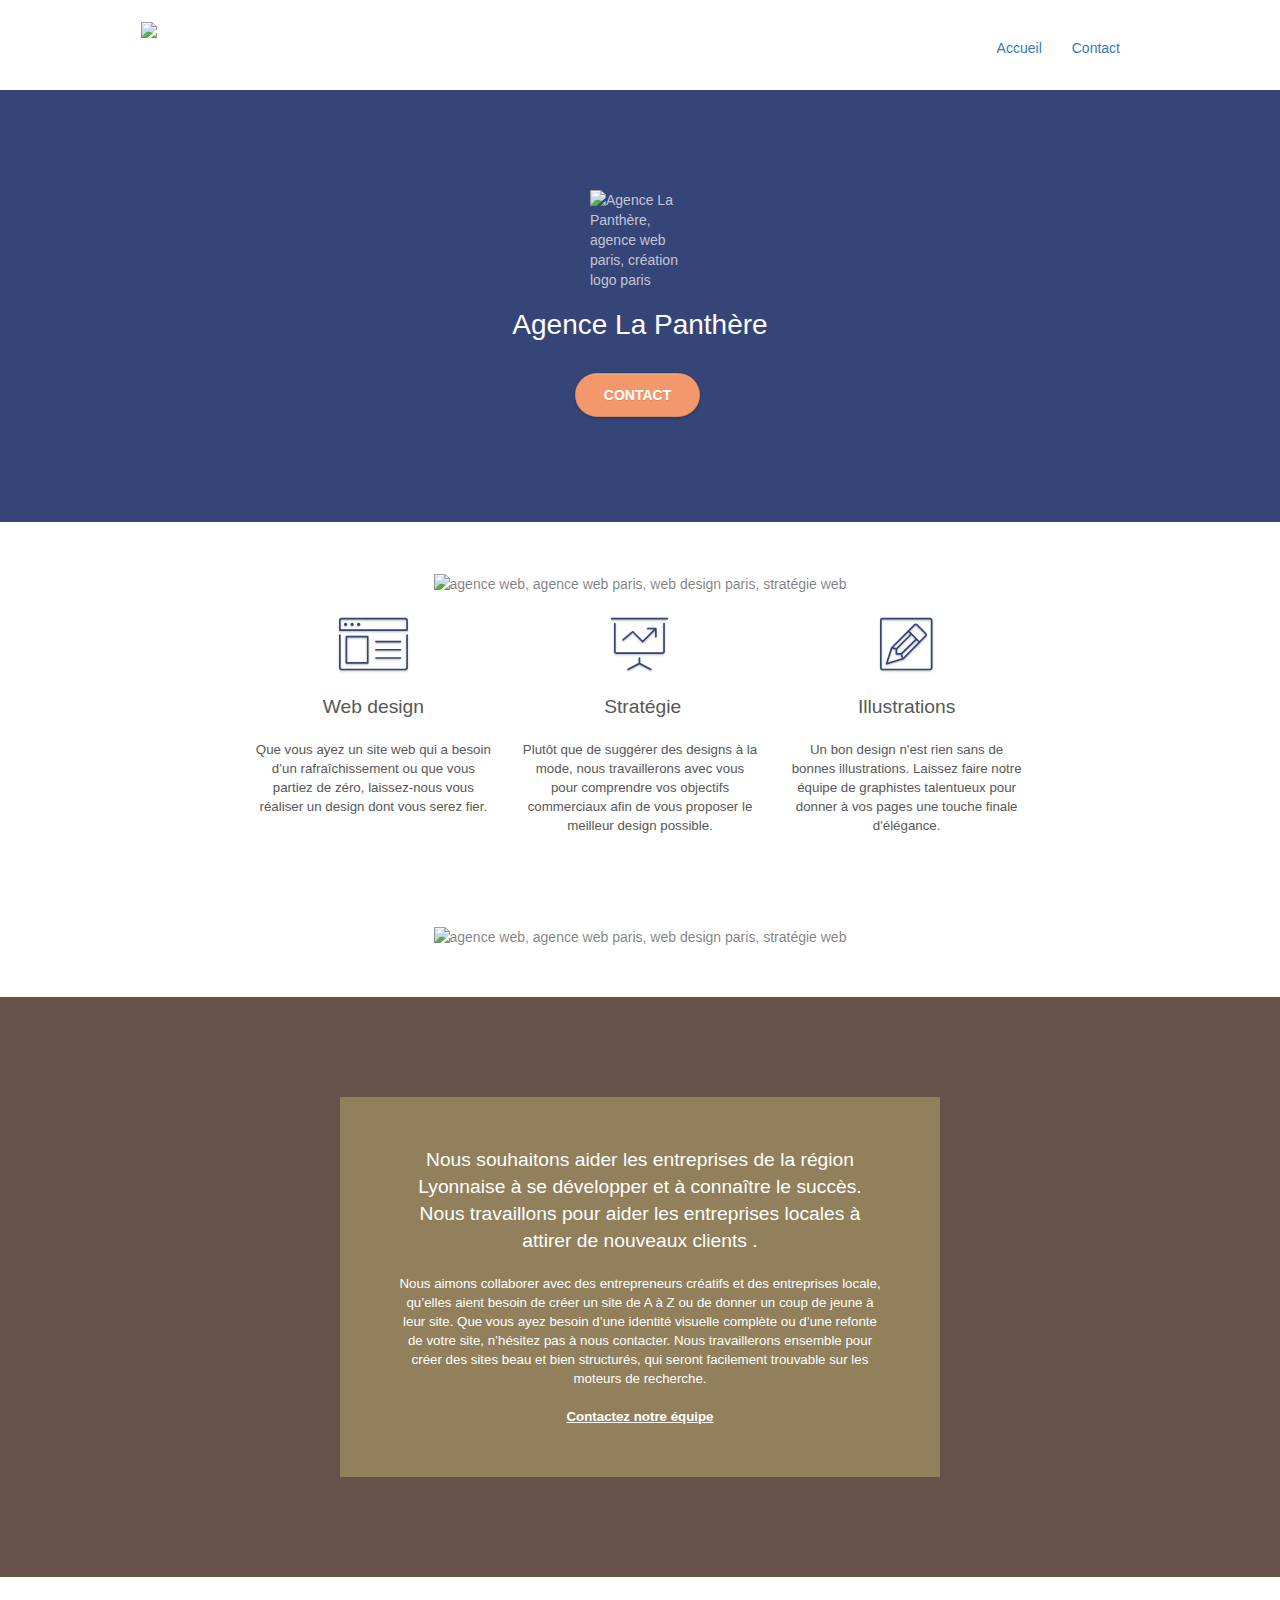
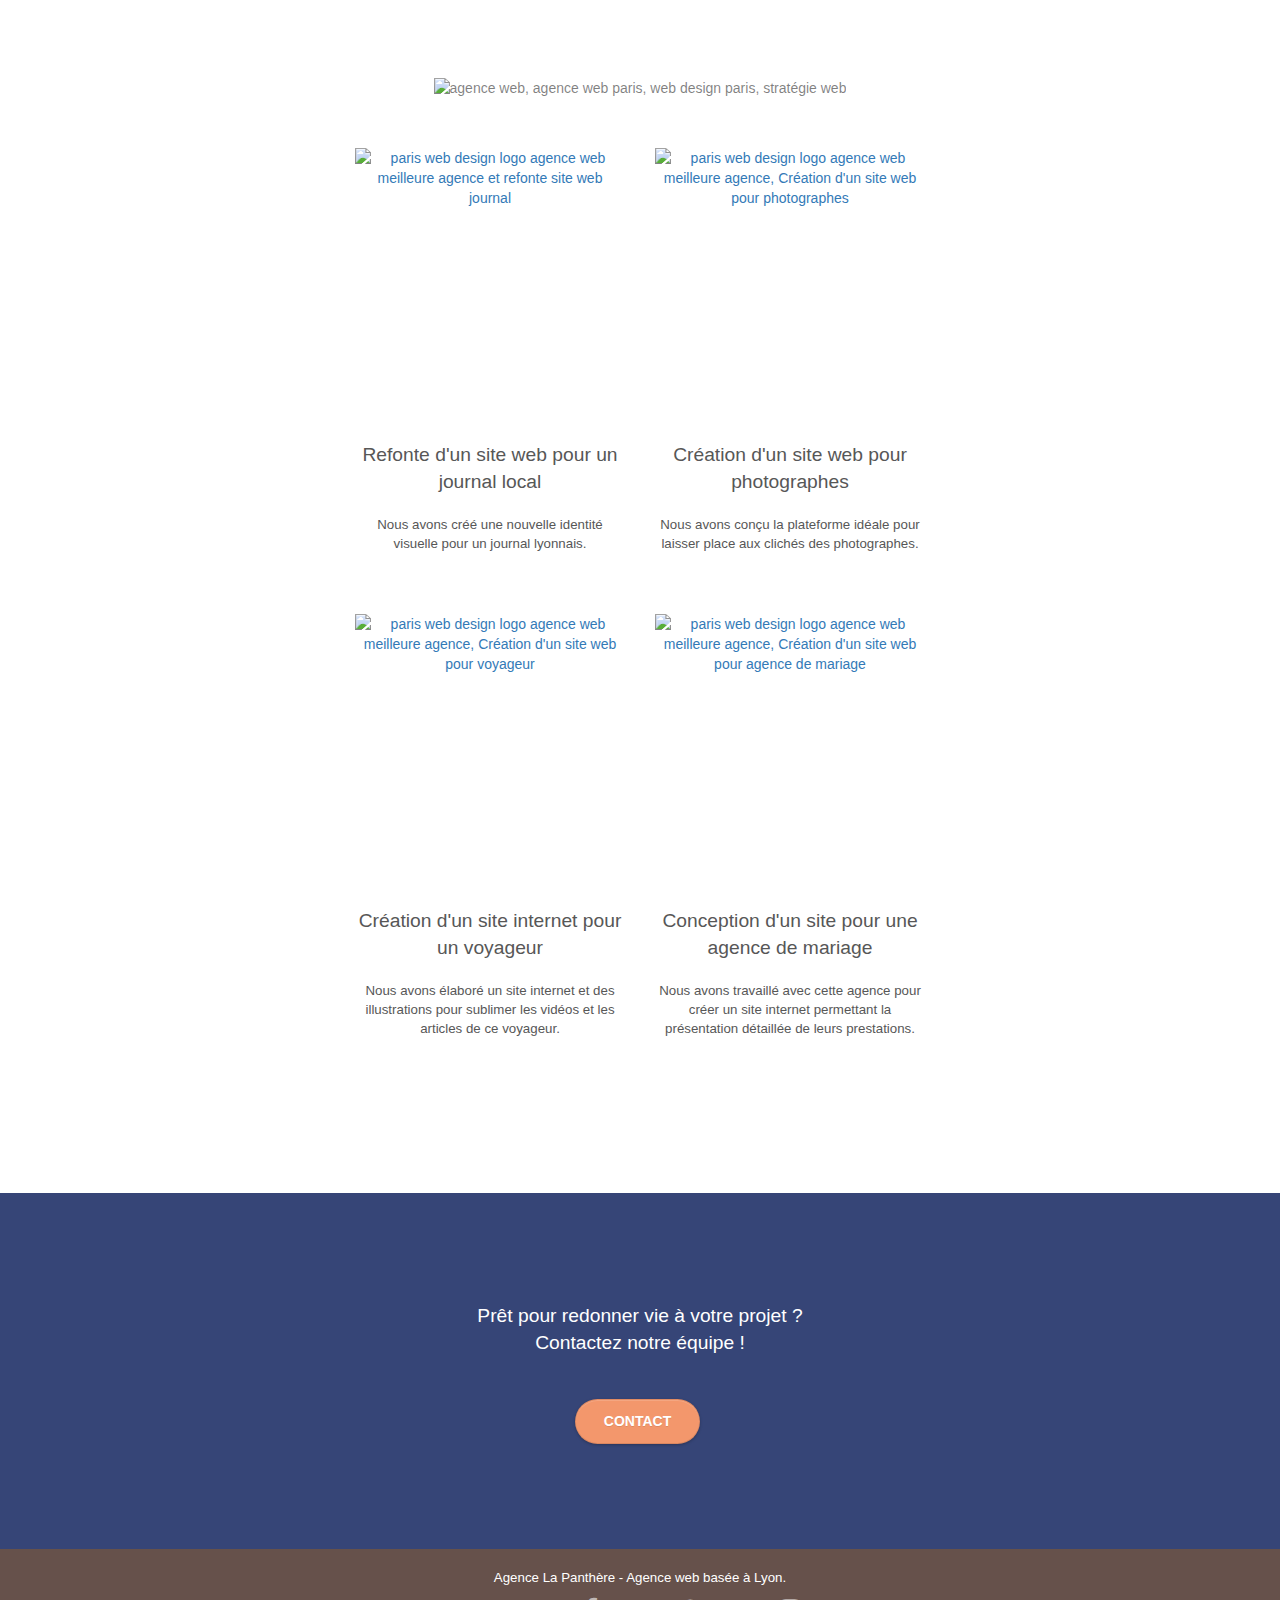
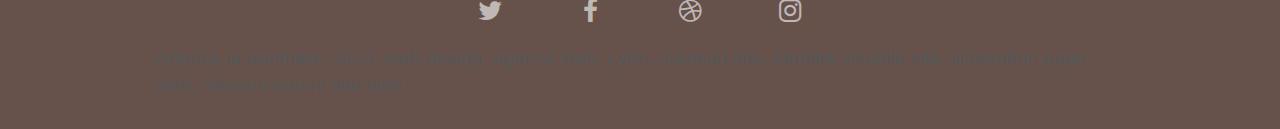
==== commit 5a471a81: "check preload csspreload css" ====
--- a/index.html
+++ b/index.html
@@ -6,13 +6,18 @@
     <meta name="description" content="">
     <meta name="viewport" content="width=device-width, initial-scale=1.0, viewport-fit=cover">
     <link rel="shortcut icon" type="image/png" href="favicon.jpg">
-  
+
 	<link rel="preload" href="./css/bootstrap.css" as="style" onload="this.onload=null;this.rel='stylesheet'">
+	<noscript><link rel="stylesheet" href="./css/font-awesome.css"></noscript>
+    <link rel="preload" href="./css/font-awesome.css" as="style" onload="this.onload=null;this.rel='stylesheet'">
 	<noscript><link rel="stylesheet" href="./css/bootstrap.css"></noscript>
-	<link rel="stylesheet" type="text/css" href="./css/font-awesome.css">
-	<link rel="stylesheet" type="text/css" href="./css/et-line.css">
+    <link rel="preload" href="./css/et-line.css" as="style" onload="this.onload=null;this.rel='stylesheet'">
+	<noscript><link rel="stylesheet" href="./css/et-line.css"></noscript>
+
+	<!-- <link rel="stylesheet" type="text/css" href="./css/font-awesome.css">
+	<link rel="stylesheet" type="text/css" href="./css/et-line.css"> -->
 	<link rel="stylesheet" type="text/css" href="style.css">
-    
+
 	<script type="application/ld+json">
 		{
 		  "@context": "https://schema.org",
@@ -69,15 +74,15 @@
     <title>Agence la panthère - Web design en région Lyonnaise</title>
 	<meta name="description" content="L'agence la panthère est une agence de web design qui aide les entreprises à devenir attractives et visibles sur internet." />
 
-    
+
 <!-- Analytics -->
- 
+
 <!-- Analytics END -->
-    
+
 </head>
 
 <body class="page-container">
-    
+
 <!-- bloc-0 -->
 <header class="bloc bgc-white l-bloc " id="bloc-0">
 	<div class="container bloc-sm">
@@ -293,7 +298,7 @@
 					</div>
 				</div>
 				<div class="keywords" style="color:#F3976C;">
-						<h2 class="mots_clefs">Agence la panthère, SEO, web design, agence web, Lyon, création site, identité visuelle site, illustration page web, référencement site web</h2>
+						<h2>Agence la panthère, SEO, web design, agence web, Lyon, création site, identité visuelle site, illustration page web, référencement site web</h2>
 					</div>
 			</div>
 		</div>
@@ -303,7 +308,7 @@
 
 
 <!-- Principal conteneur END -->
-    
+
 
 </body>
 </html>
--- a/style.css
+++ b/style.css
@@ -597,9 +597,9 @@
         padding-left:0;
         padding-right:0
     }
-    .tailleresponsive {
+    /* .tailleresponsive {
         width:80%
-    }
+    } */
 }
 @media (max-width:992px) and (min-width:768px) {
     .navbar .nav {
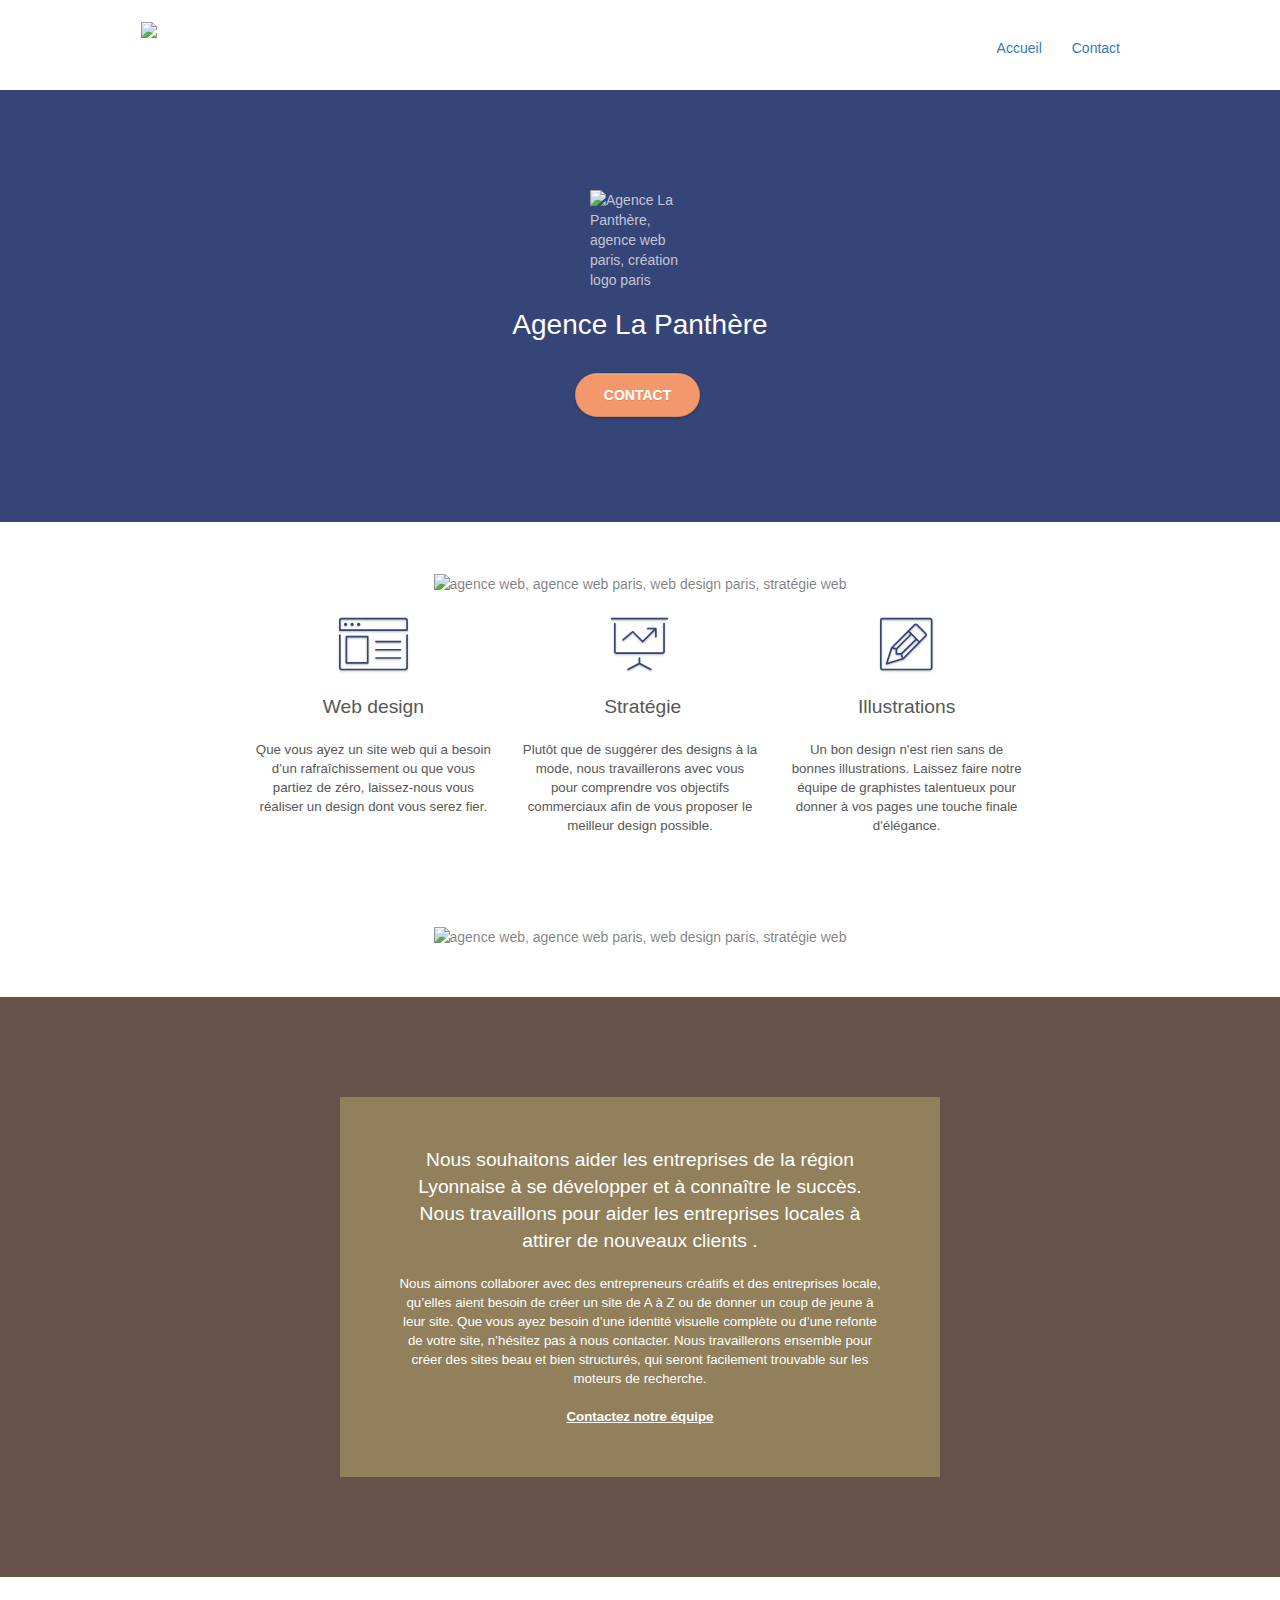
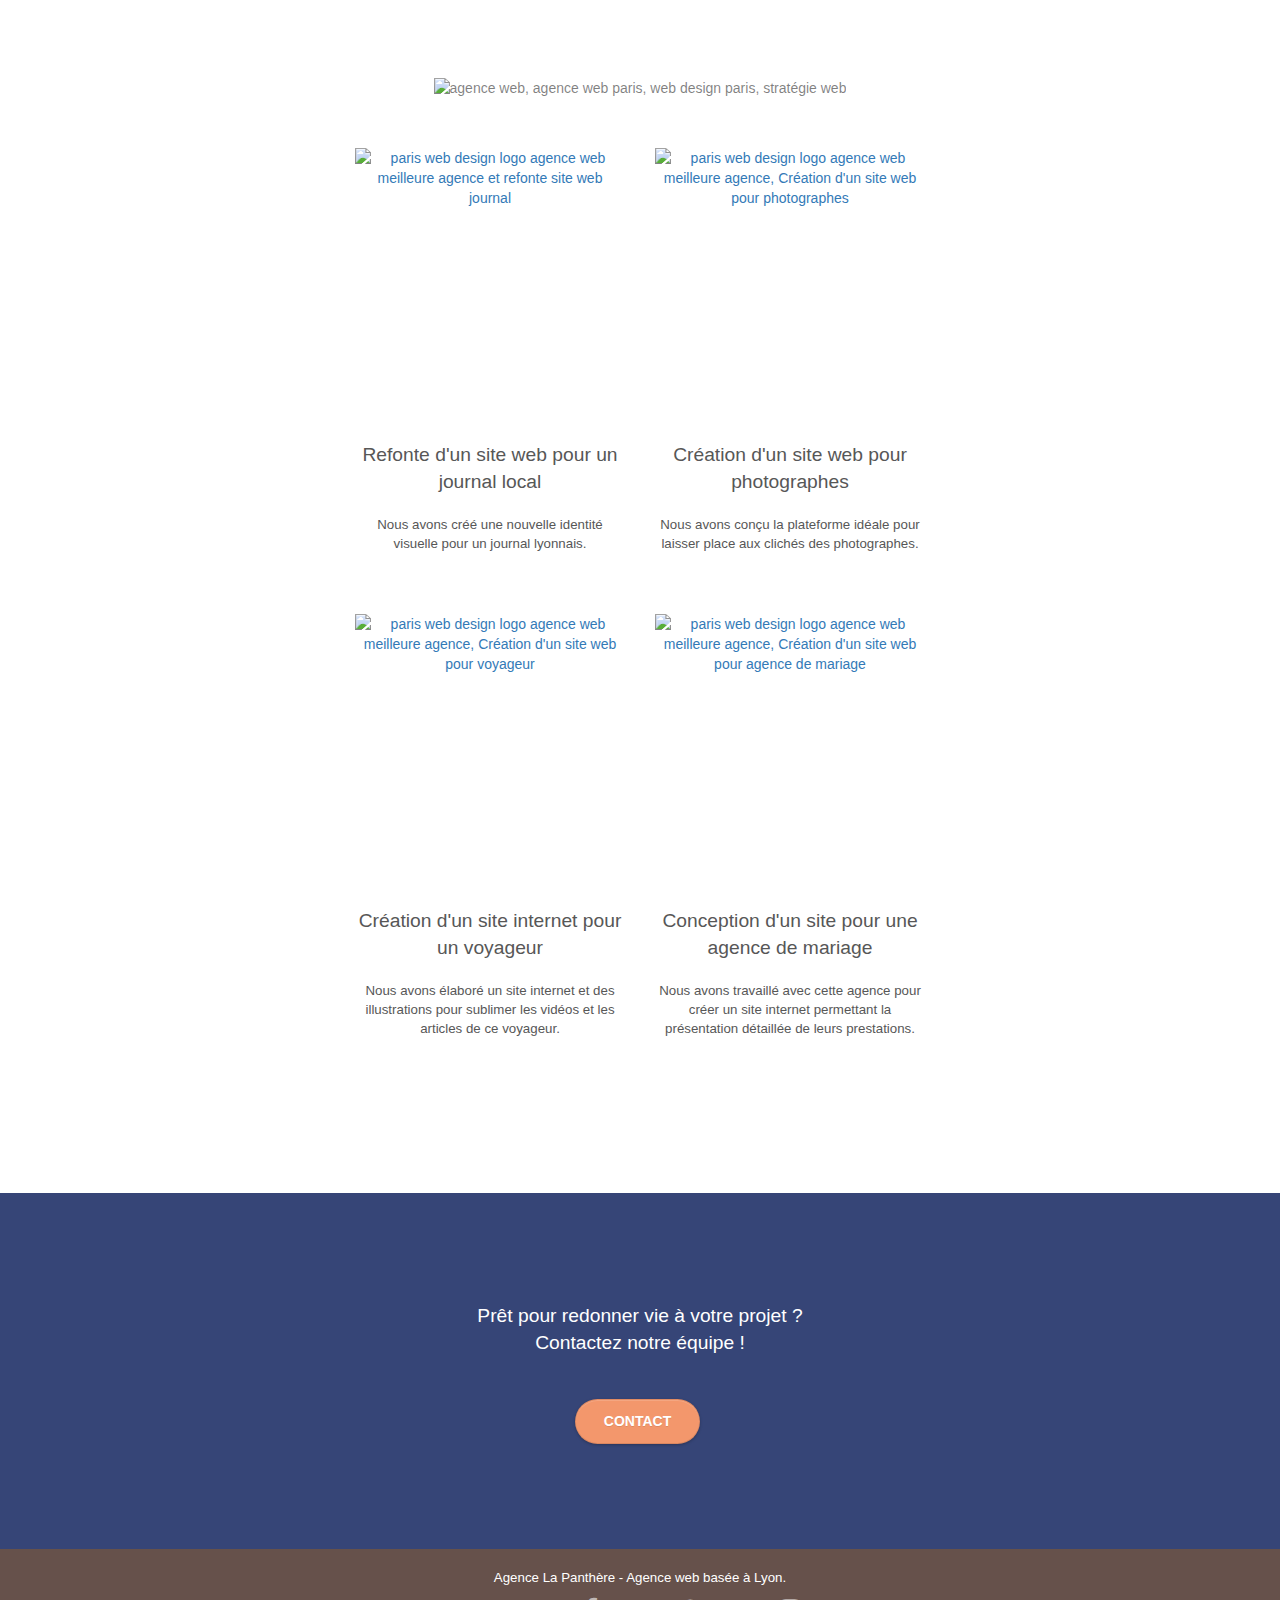
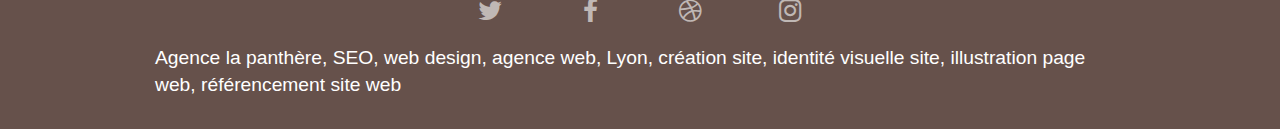
==== commit 28f122ee: "Merge branch 'main' of https://github.com/Osmolite/Projet-La-Panth-re-P4-exp" ====
--- a/index.html
+++ b/index.html
@@ -94,7 +94,7 @@
 					<span class="sr-only">Toggle navigation</span><span class="icon-bar"></span><span class="icon-bar"></span><span class="icon-bar"></span>
 				</button>
 			</div>
-			<div class="navbar-collapse navbar-1 special-dropdown-nav collapse in" aria-expanded="true" style="">
+			<div class="navbar-collapse navbar-1 special-dropdown-nav collapse in">
 				<ul class="site-navigation nav navbar-nav">
 					<li>
 						<a href="index.html">Accueil</a>
@@ -298,7 +298,7 @@
 					</div>
 				</div>
 				<div class="keywords" style="color:#F3976C;">
-						<h2>Agence la panthère, SEO, web design, agence web, Lyon, création site, identité visuelle site, illustration page web, référencement site web</h2>
+						<h2 class="mots_clefs">Agence la panthère, SEO, web design, agence web, Lyon, création site, identité visuelle site, illustration page web, référencement site web</h2>
 					</div>
 			</div>
 		</div>
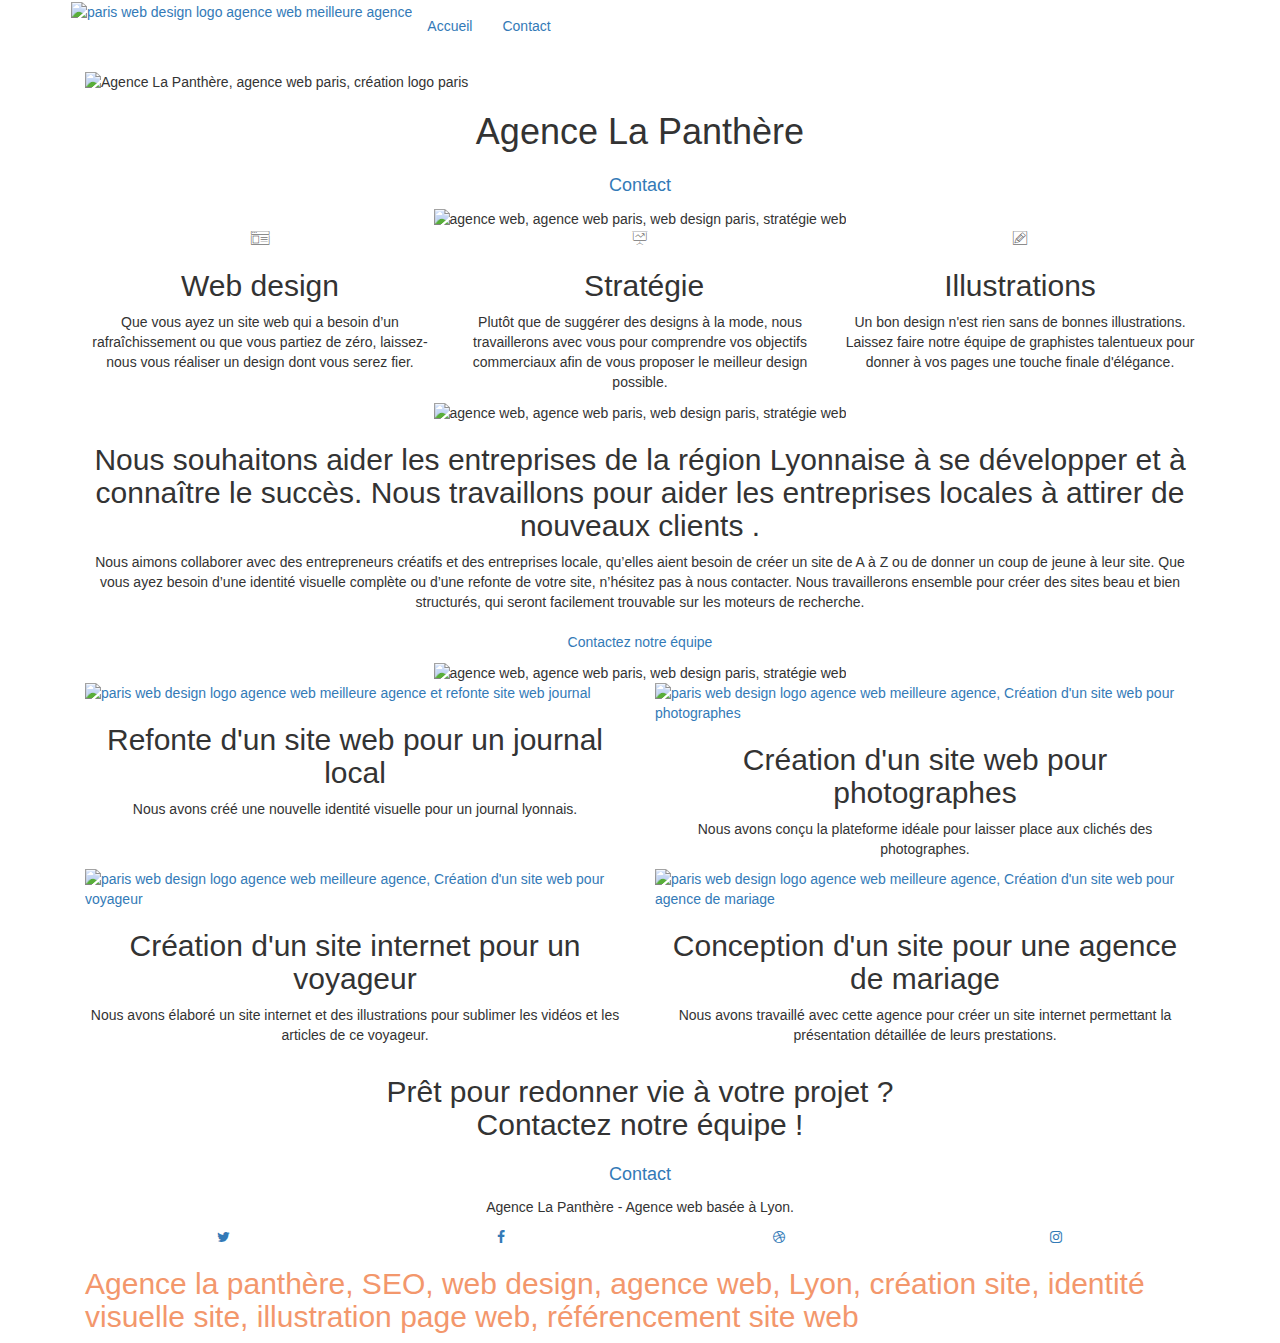
==== commit 34729ecd: "preload style.css" ====
--- a/index.html
+++ b/index.html
@@ -8,15 +8,16 @@
     <link rel="shortcut icon" type="image/png" href="favicon.jpg">
 
 	<link rel="preload" href="./css/bootstrap.css" as="style" onload="this.onload=null;this.rel='stylesheet'">
-	<noscript><link rel="stylesheet" href="./css/font-awesome.css"></noscript>
+    <noscript><link rel="stylesheet" href="./css/bootstrap.css"></noscript>
     <link rel="preload" href="./css/font-awesome.css" as="style" onload="this.onload=null;this.rel='stylesheet'">
-	<noscript><link rel="stylesheet" href="./css/bootstrap.css"></noscript>
+    <noscript><link rel="stylesheet" href="./css/font-awesome.css"></noscript>
     <link rel="preload" href="./css/et-line.css" as="style" onload="this.onload=null;this.rel='stylesheet'">
 	<noscript><link rel="stylesheet" href="./css/et-line.css"></noscript>
-
+    <link rel="preload" href="./css/style.css" as="style" onload="this.onload=null;this.rel='stylesheet'">
+	<noscript><link rel="stylesheet" href="./css/style.css"></noscript>
 	<!-- <link rel="stylesheet" type="text/css" href="./css/font-awesome.css">
 	<link rel="stylesheet" type="text/css" href="./css/et-line.css"> -->
-	<link rel="stylesheet" type="text/css" href="style.css">
+	<!-- <link rel="stylesheet" type="text/css" href="style.css"> -->
 
 	<script type="application/ld+json">
 		{
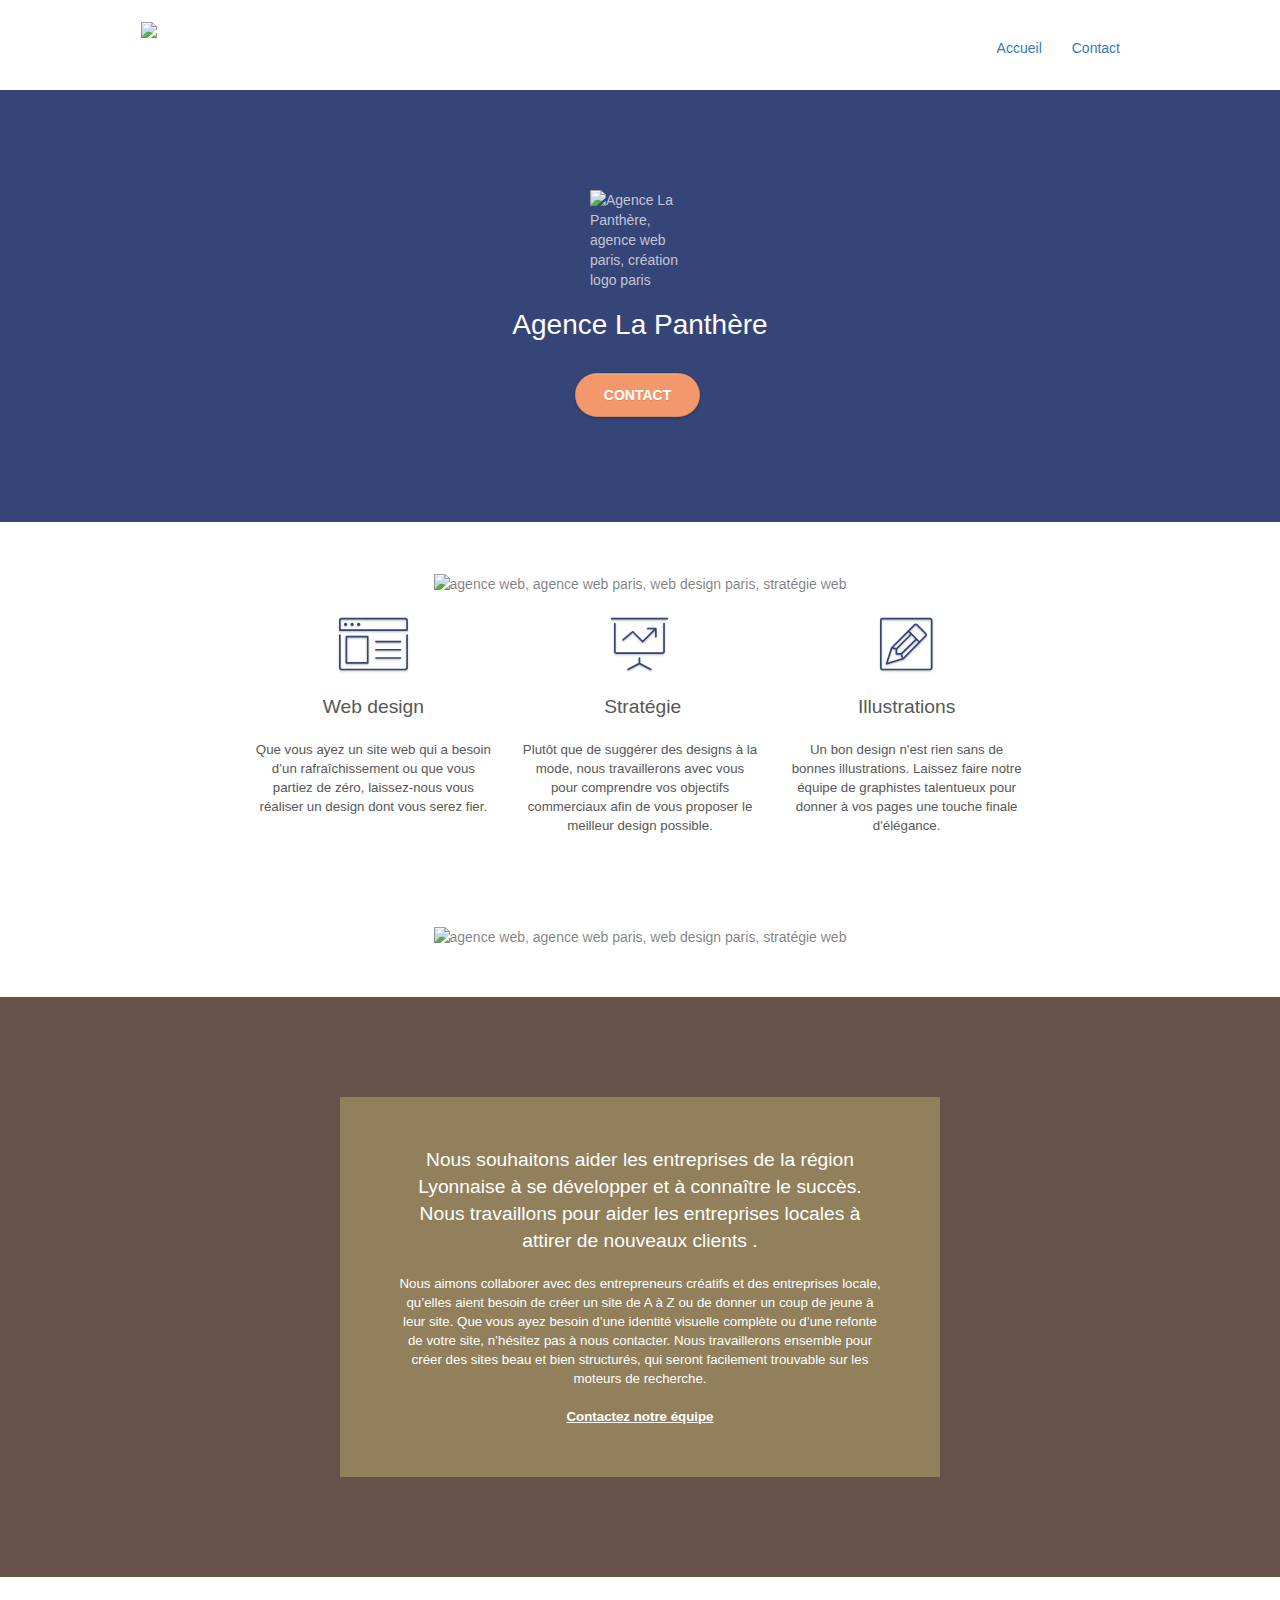
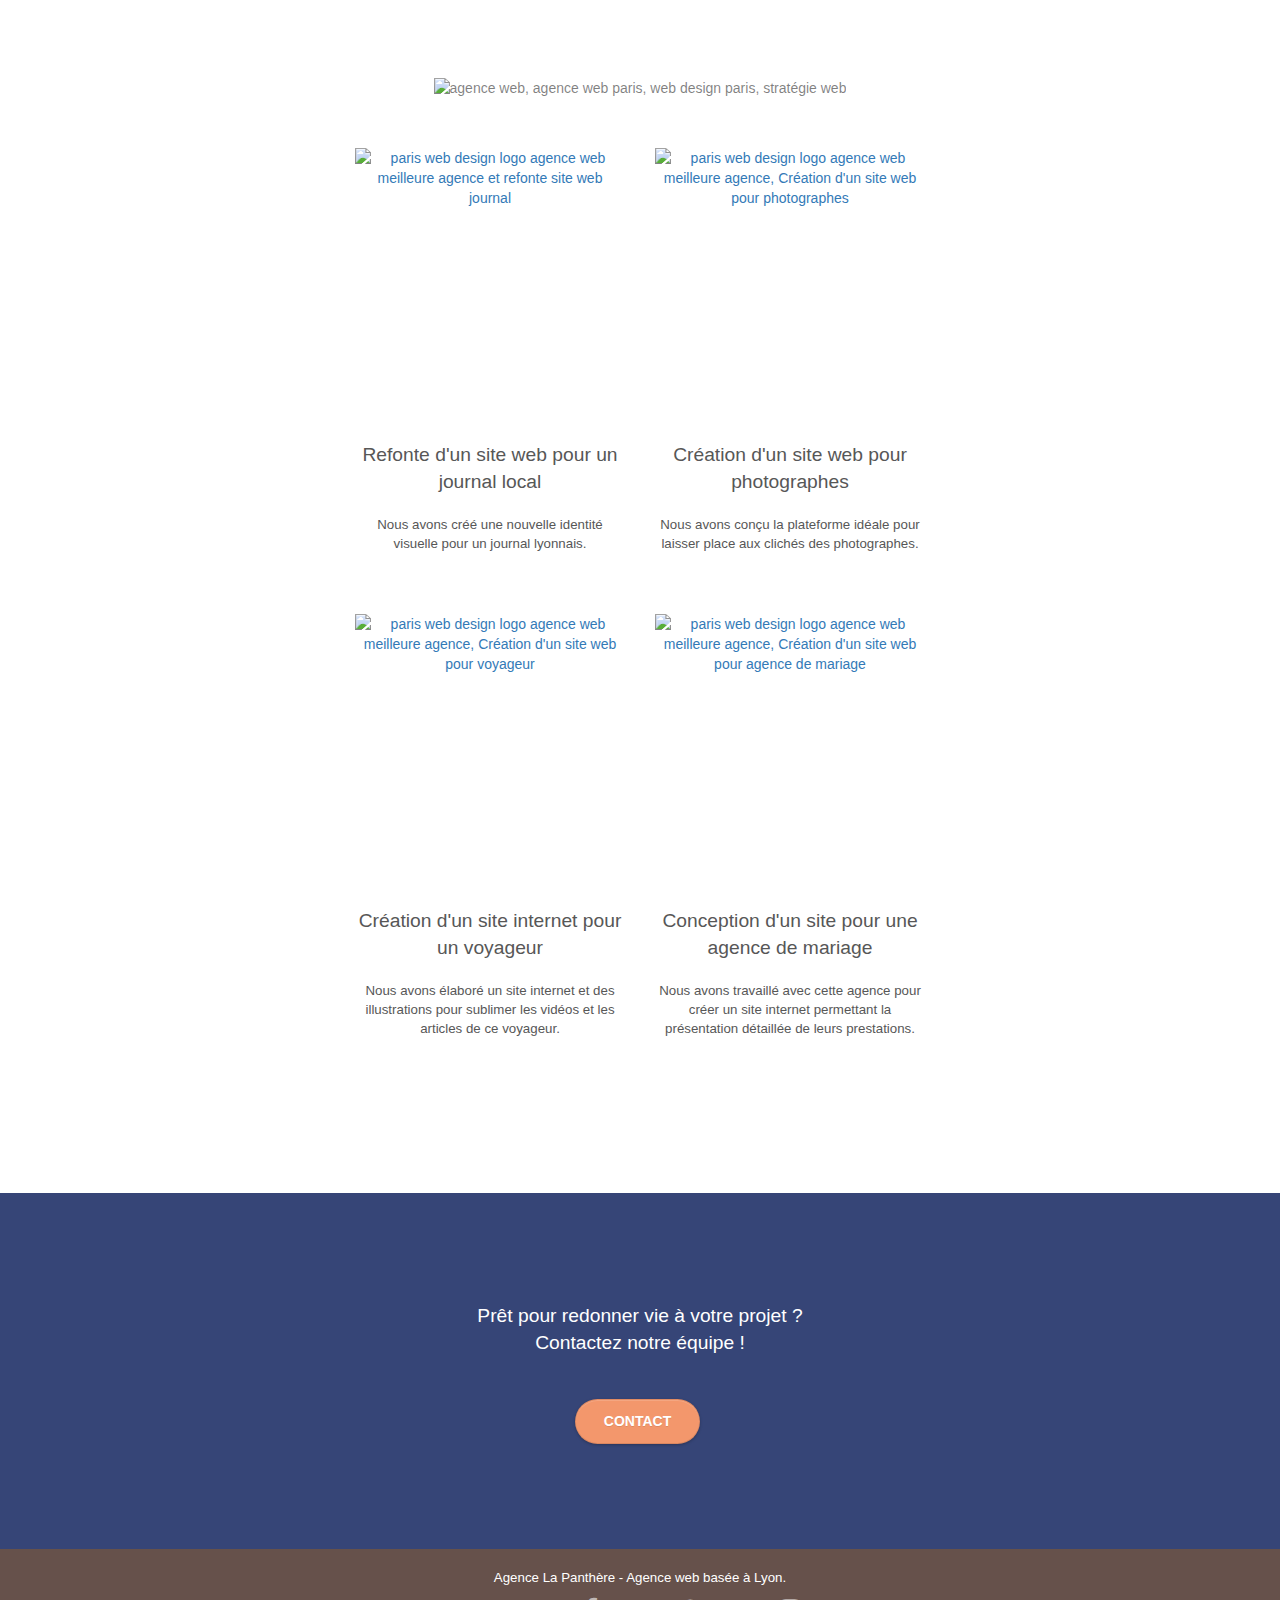
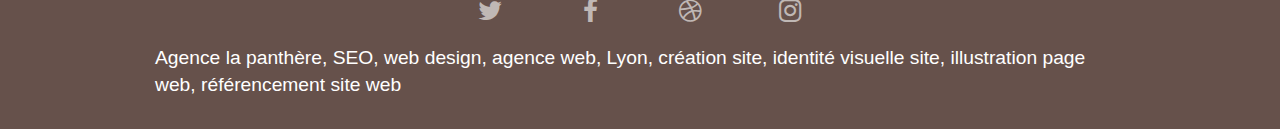
==== commit 2e03b686: "fix style.css path" ====
--- a/index.html
+++ b/index.html
@@ -11,10 +11,11 @@
     <noscript><link rel="stylesheet" href="./css/bootstrap.css"></noscript>
     <link rel="preload" href="./css/font-awesome.css" as="style" onload="this.onload=null;this.rel='stylesheet'">
     <noscript><link rel="stylesheet" href="./css/font-awesome.css"></noscript>
+
     <link rel="preload" href="./css/et-line.css" as="style" onload="this.onload=null;this.rel='stylesheet'">
 	<noscript><link rel="stylesheet" href="./css/et-line.css"></noscript>
-    <link rel="preload" href="./css/style.css" as="style" onload="this.onload=null;this.rel='stylesheet'">
-	<noscript><link rel="stylesheet" href="./css/style.css"></noscript>
+    <link rel="preload" href="style.css" as="style" onload="this.onload=null;this.rel='stylesheet'">
+	<noscript><link rel="stylesheet" href="style.css"></noscript>
 	<!-- <link rel="stylesheet" type="text/css" href="./css/font-awesome.css">
 	<link rel="stylesheet" type="text/css" href="./css/et-line.css"> -->
 	<!-- <link rel="stylesheet" type="text/css" href="style.css"> -->
